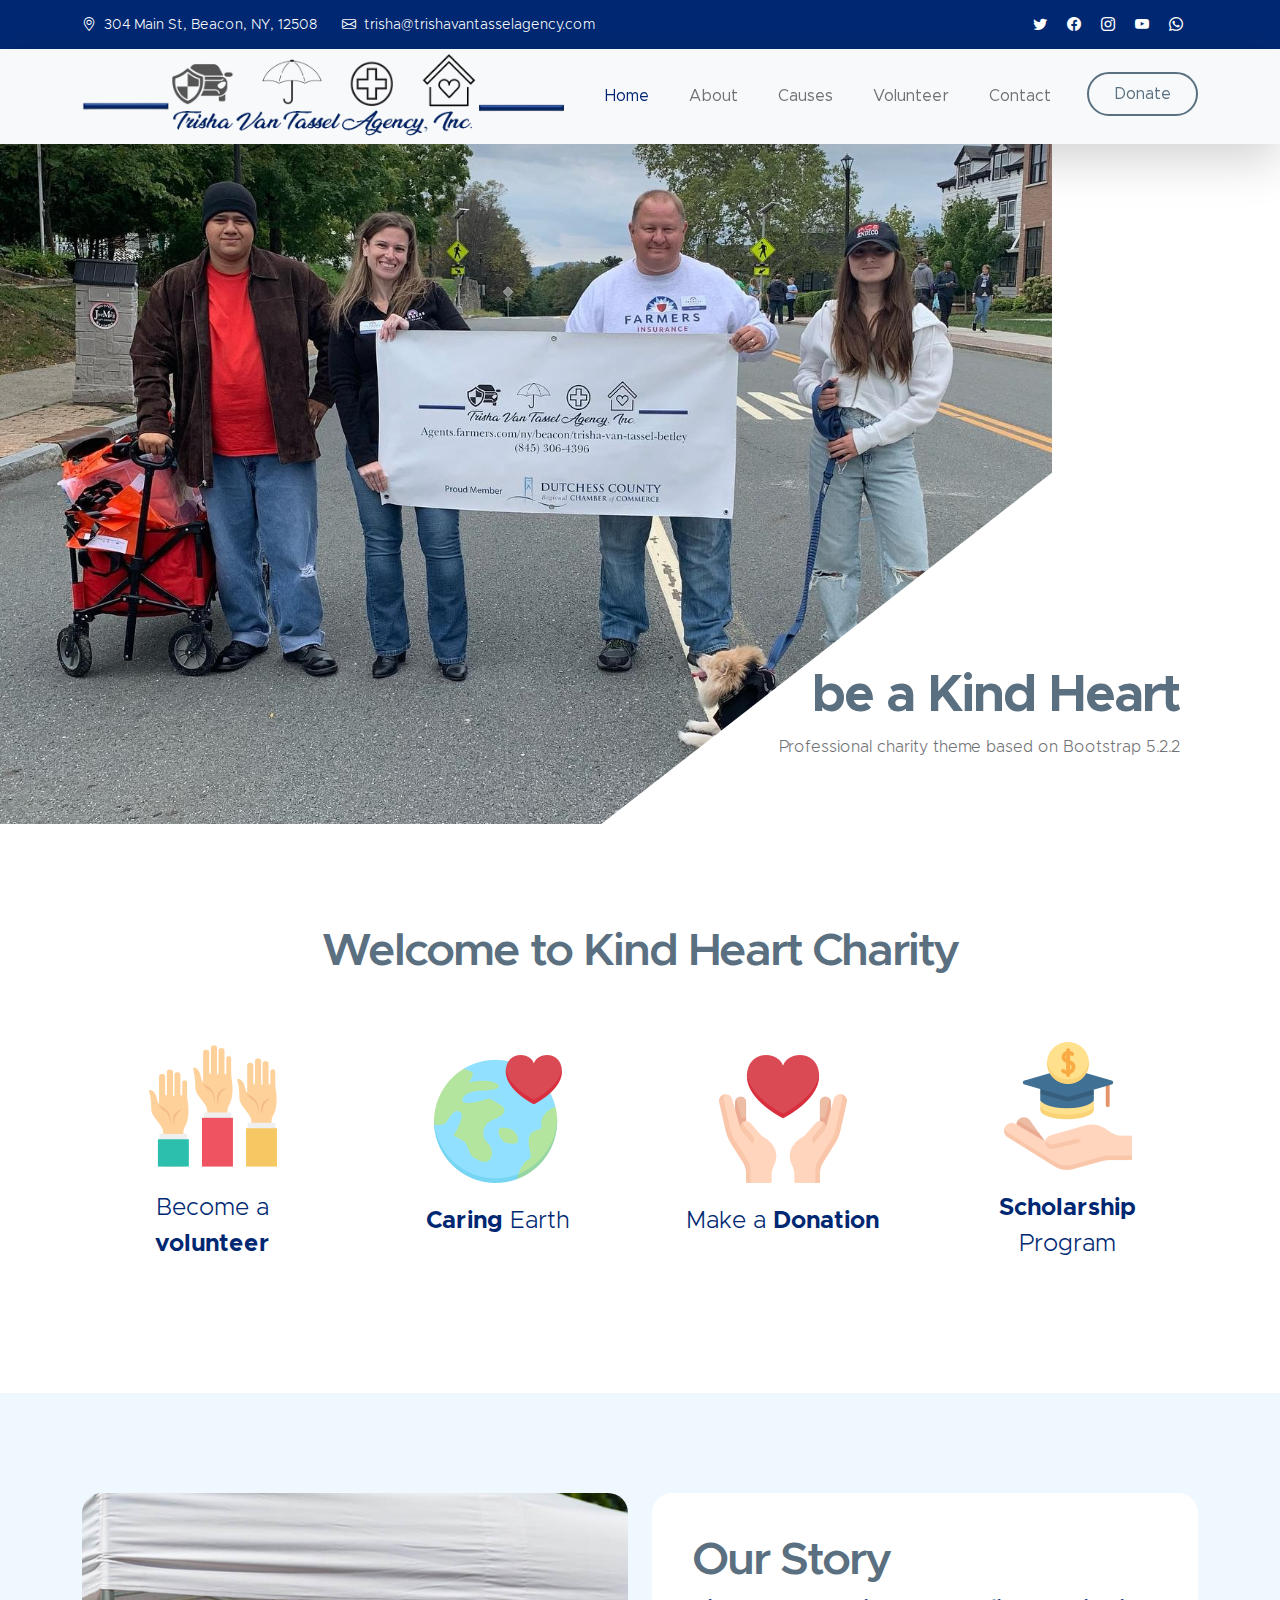
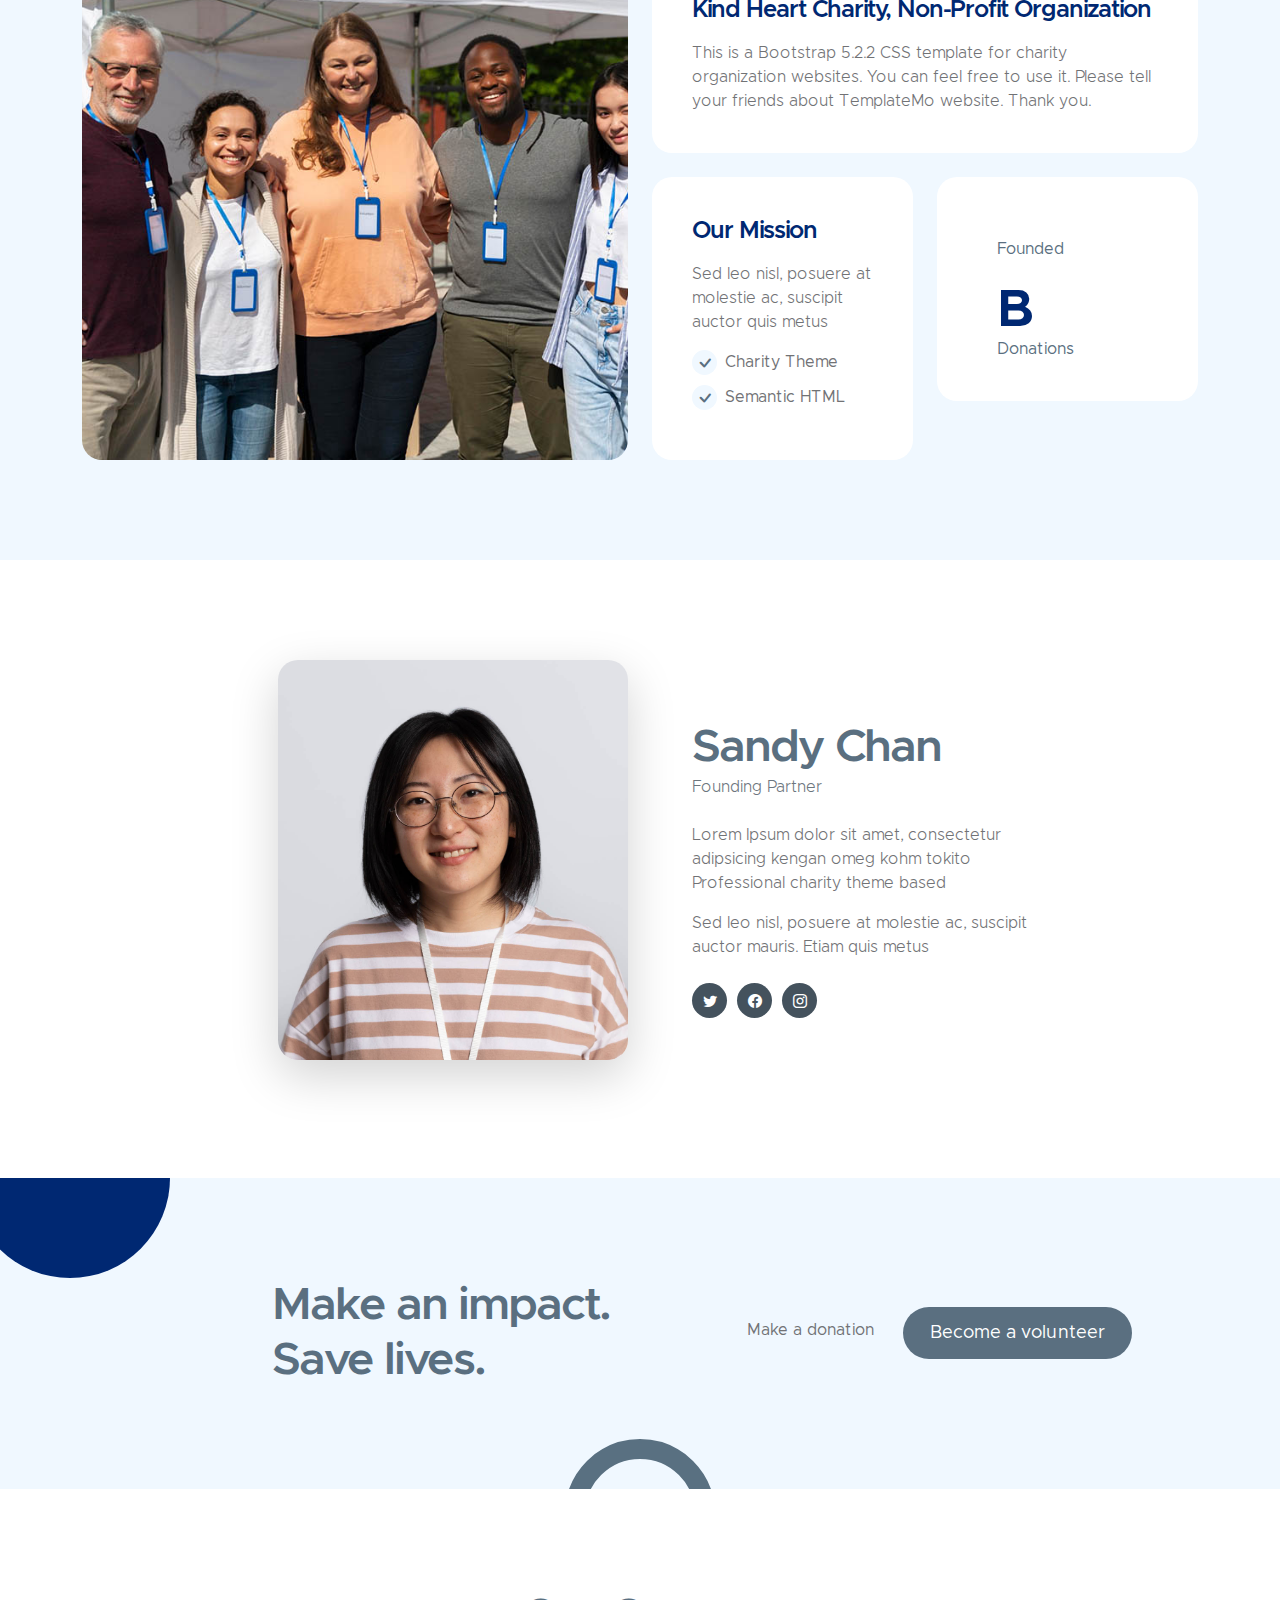
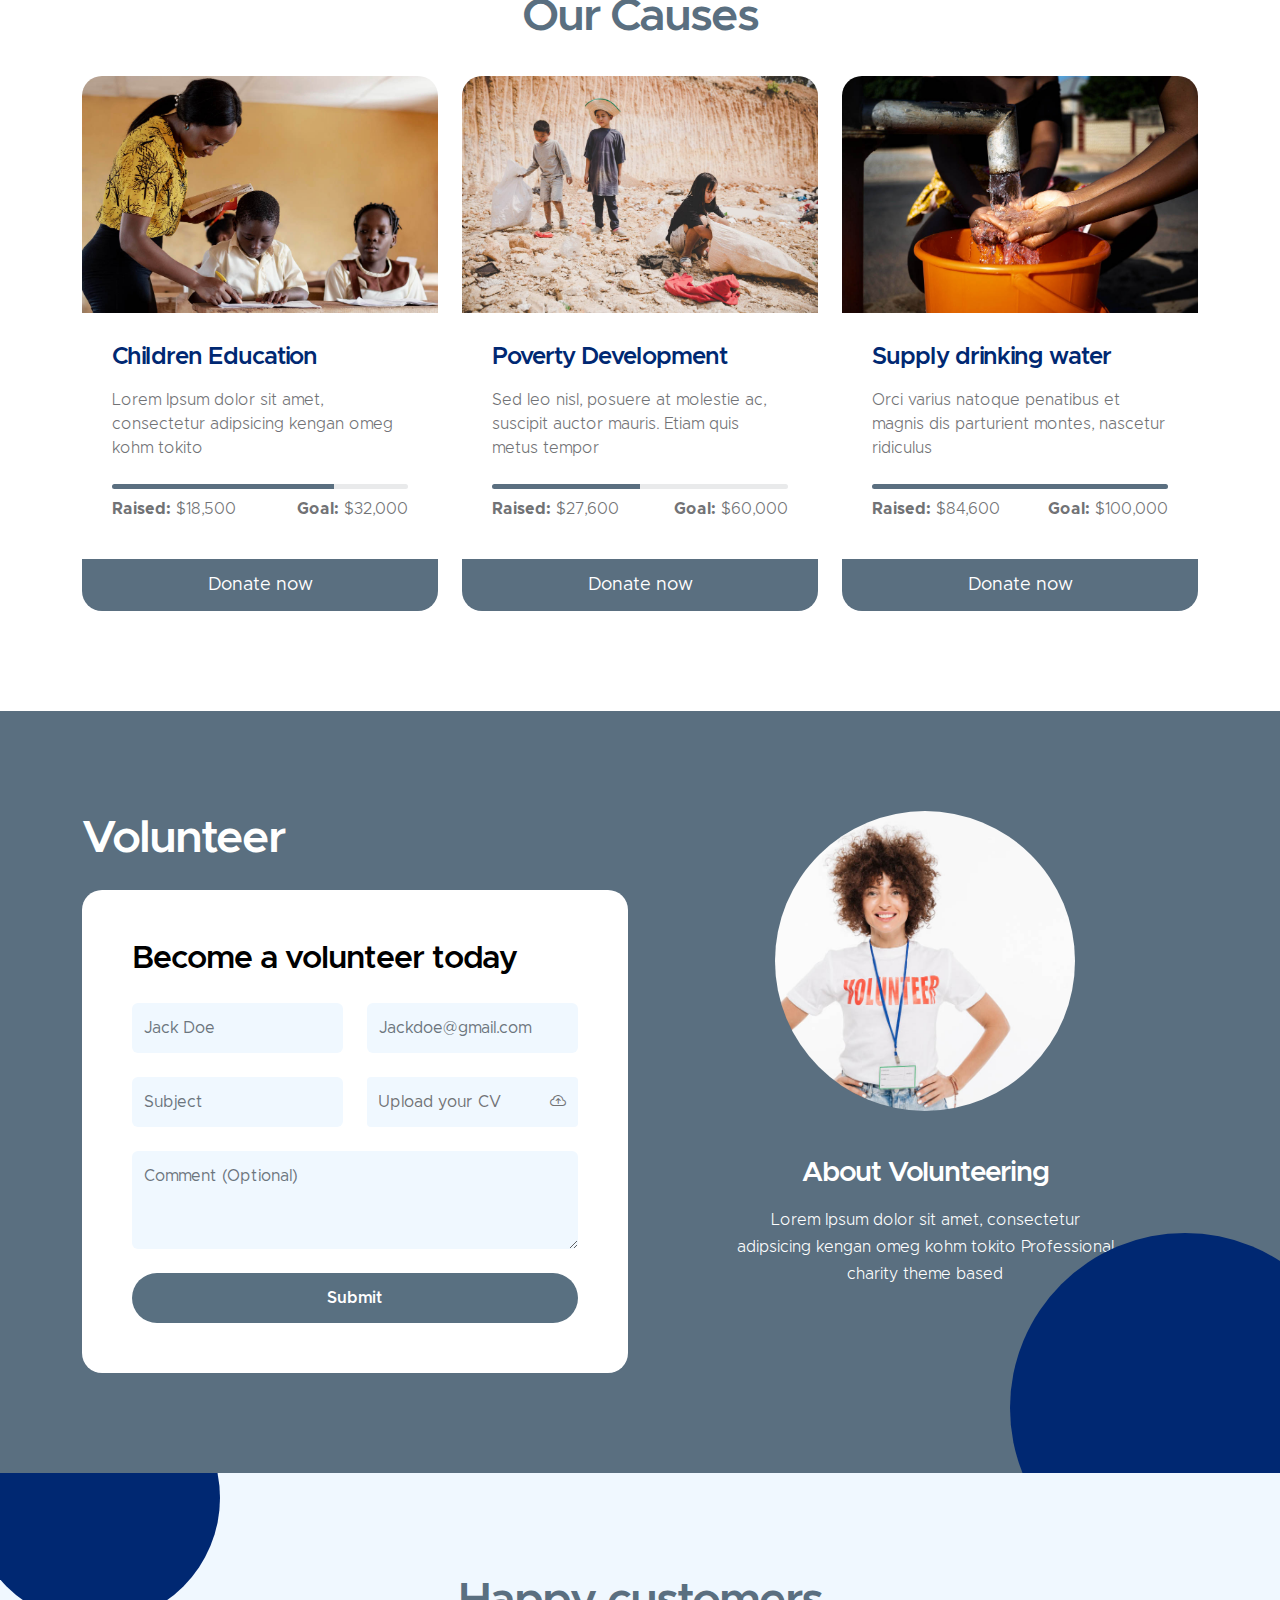
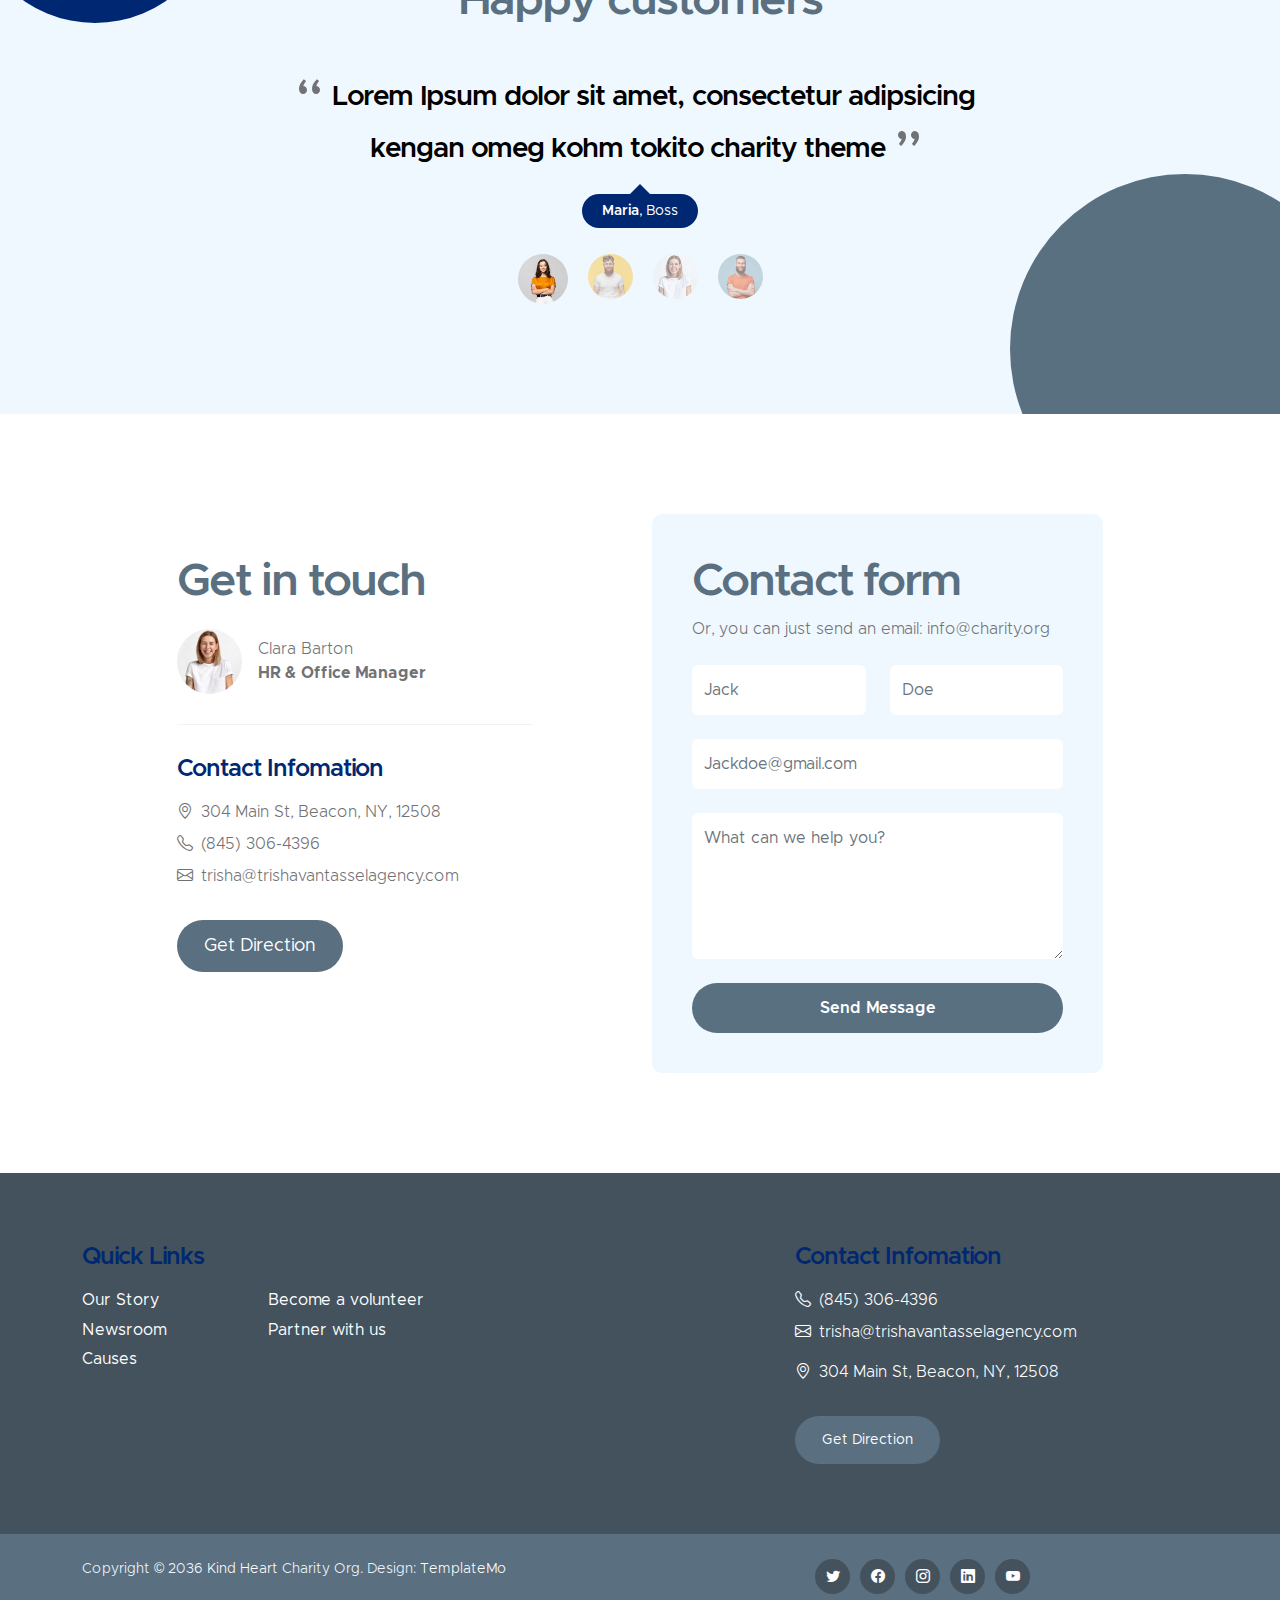
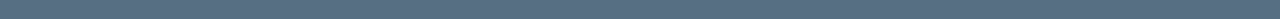
==== index.html @ 3db48cf5 "Color updates" ====
<!doctype html>
<html lang="en">
    <head>
        <meta charset="utf-8">
        <meta name="viewport" content="width=device-width, initial-scale=1">

        <meta name="description" content="">
        <meta name="author" content="">

        <title>Kind Heart Charity - Free Bootstrap 5.2.2 CSS Template</title>

        <!-- CSS FILES -->        
        <link href="css/bootstrap.min.css" rel="stylesheet">

        <link href="css/bootstrap-icons.css" rel="stylesheet">

        <link href="css/templatemo-kind-heart-charity.css" rel="stylesheet">
<!--

TemplateMo 581 Kind Heart Charity

https://templatemo.com/tm-581-kind-heart-charity

-->

    </head>
    
    <body id="section_1">

        <header class="site-header">
            <div class="container">
                <div class="row">
                    
                    <div class="col-lg-8 col-12 d-flex flex-wrap">
                        <p class="d-flex me-4 mb-0">
                            <i class="bi-geo-alt me-2"></i>
                            304 Main St, Beacon, NY, 12508
                        </p>

                        <p class="d-flex mb-0">
                            <i class="bi-envelope me-2"></i>

                            <a href="mailto:trisha@trishavantasselagency.com">
                                trisha@trishavantasselagency.com
                            </a>
                        </p>
                    </div>

                    <div class="col-lg-3 col-12 ms-auto d-lg-block d-none">
                        <ul class="social-icon">
                            <li class="social-icon-item">
                                <a href="#" class="social-icon-link bi-twitter"></a>
                            </li>

                            <li class="social-icon-item">
                                <a href="https://www.facebook.com/trishavantasselagency" target="_blank" class="social-icon-link bi-facebook"></a>
                            </li>

                            <li class="social-icon-item">
                                <a href="#" class="social-icon-link bi-instagram"></a>
                            </li>

                            <li class="social-icon-item">
                                <a href="#" class="social-icon-link bi-youtube"></a>
                            </li>

                            <li class="social-icon-item">
                                <a href="#" class="social-icon-link bi-whatsapp"></a>
                            </li>
                        </ul>
                    </div>

                </div>
            </div>
        </header>

        <nav class="navbar navbar-expand-lg bg-light shadow-lg">
            <div class="container">
                <a class="navbar-brand" href="index.html">
                    <img src="images/logo.png" class="logo img-fluid" alt="Kind Heart Charity">
                </a>

                <button class="navbar-toggler" type="button" data-bs-toggle="collapse" data-bs-target="#navbarNav" aria-controls="navbarNav" aria-expanded="false" aria-label="Toggle navigation">
                    <span class="navbar-toggler-icon"></span>
                </button>

                <div class="collapse navbar-collapse" id="navbarNav">
                    <ul class="navbar-nav ms-auto">
                        <li class="nav-item">
                            <a class="nav-link click-scroll" href="#top">Home</a>
                        </li>

                        <li class="nav-item">
                            <a class="nav-link click-scroll" href="#section_2">About</a>
                        </li>

                        <li class="nav-item">
                            <a class="nav-link click-scroll" href="#section_3">Causes</a>
                        </li>

                        <li class="nav-item">
                            <a class="nav-link click-scroll" href="#section_4">Volunteer</a>
                        </li>


                        <li class="nav-item">
                            <a class="nav-link click-scroll" href="#section_6">Contact</a>
                        </li>

                        <li class="nav-item ms-3">
                            <a class="nav-link custom-btn custom-border-btn btn" href="donate.html">Donate</a>
                        </li>
                    </ul>
                </div>
            </div>
        </nav>

        <main>

            <section class="hero-section hero-section-full-height">
                <div class="container-fluid">
                    <div class="row">

                        <div class="col-lg-12 col-12 p-0">
                            <div id="hero-slide" class="carousel carousel-fade slide" data-bs-ride="carousel">
                                <div class="carousel-inner">
                                    <div class="carousel-item active">
                                        <img src="images/slide/Banner.jpg" class="carousel-image img-fluid" alt="...">
                                        
                                        <div class="carousel-caption d-flex flex-column justify-content-end">
                                            <h1>be a Kind Heart</h1>
                                            
                                            <p>Professional charity theme based on Bootstrap 5.2.2</p>
                                        </div>
                                    </div>

                                    <div class="carousel-item">
                                        <img src="images/slide/Golf.jpg" class="carousel-image img-fluid" alt="...">
                                        
                                        <div class="carousel-caption d-flex flex-column justify-content-end">
                                            <h1>Non-profit</h1>
                                            
                                            <p>You can support us to grow more</p>
                                        </div>
                                    </div>

                                    <div class="carousel-item">
                                        <img src="images/slide/Table.jpg" class="carousel-image img-fluid" alt="...">
                                        
                                        <div class="carousel-caption d-flex flex-column justify-content-end">
                                            <h1>Humanity</h1>
                                            
                                            <p>Please tell your friends about our website</p>
                                        </div>
                                    </div>
                                </div>

                                <button class="carousel-control-prev" type="button" data-bs-target="#hero-slide" data-bs-slide="prev">
                                    <span class="carousel-control-prev-icon" aria-hidden="true"></span>
                                    <span class="visually-hidden">Previous</span>
                                </button>

                                <button class="carousel-control-next" type="button" data-bs-target="#hero-slide" data-bs-slide="next">
                                    <span class="carousel-control-next-icon" aria-hidden="true"></span>
                                    <span class="visually-hidden">Next</span>
                                </button>
                            </div>
                        </div>

                    </div>
                </div>
            </section>


            <section class="section-padding">
                <div class="container">
                    <div class="row">

                        <div class="col-lg-10 col-12 text-center mx-auto">
                            <h2 class="mb-5">Welcome to Kind Heart Charity</h2>
                        </div>

                        <div class="col-lg-3 col-md-6 col-12 mb-4 mb-lg-0">
                            <div class="featured-block d-flex justify-content-center align-items-center">
                                <a href="donate.html" class="d-block">
                                    <img src="images/icons/hands.png" class="featured-block-image img-fluid" alt="">

                                    <p class="featured-block-text">Become a <strong>volunteer</strong></p>
                                </a>
                            </div>
                        </div>

                        <div class="col-lg-3 col-md-6 col-12 mb-4 mb-lg-0 mb-md-4">
                            <div class="featured-block d-flex justify-content-center align-items-center">
                                <a href="donate.html" class="d-block">
                                    <img src="images/icons/heart.png" class="featured-block-image img-fluid" alt="">

                                    <p class="featured-block-text"><strong>Caring</strong> Earth</p>
                                </a>
                            </div>
                        </div>

                        <div class="col-lg-3 col-md-6 col-12 mb-4 mb-lg-0 mb-md-4">
                            <div class="featured-block d-flex justify-content-center align-items-center">
                                <a href="donate.html" class="d-block">
                                    <img src="images/icons/receive.png" class="featured-block-image img-fluid" alt="">

                                    <p class="featured-block-text">Make a <strong>Donation</strong></p>
                                </a>
                            </div>
                        </div>

                        <div class="col-lg-3 col-md-6 col-12 mb-4 mb-lg-0">
                            <div class="featured-block d-flex justify-content-center align-items-center">
                                <a href="donate.html" class="d-block">
                                    <img src="images/icons/scholarship.png" class="featured-block-image img-fluid" alt="">

                                    <p class="featured-block-text"><strong>Scholarship</strong> Program</p>
                                </a>
                            </div>
                        </div>

                    </div>
                </div>
            </section>

            <section class="section-padding section-bg" id="section_2">
                <div class="container">
                    <div class="row">

                        <div class="col-lg-6 col-12 mb-5 mb-lg-0">
                            <img src="images/group-people-volunteering-foodbank-poor-people.jpg" class="custom-text-box-image img-fluid" alt="">
                        </div>

                        <div class="col-lg-6 col-12">
                            <div class="custom-text-box">
                                <h2 class="mb-2">Our Story</h2>

                                <h5 class="mb-3">Kind Heart Charity, Non-Profit Organization</h5>

                                <p class="mb-0">This is a Bootstrap 5.2.2 CSS template for charity organization websites. You can feel free to use it. Please tell your friends about TemplateMo website. Thank you.</p>
                            </div>
                            
                            <div class="row">
                                <div class="col-lg-6 col-md-6 col-12">
                                    <div class="custom-text-box mb-lg-0">
                                        <h5 class="mb-3">Our Mission</h5>

                                        <p>Sed leo nisl, posuere at molestie ac, suscipit auctor quis metus</p>

                                        <ul class="custom-list mt-2">
                                            <li class="custom-list-item d-flex">
                                                <i class="bi-check custom-text-box-icon me-2"></i>
                                                Charity Theme
                                            </li>

                                            <li class="custom-list-item d-flex">
                                                <i class="bi-check custom-text-box-icon me-2"></i>
                                                Semantic HTML
                                            </li>
                                        </ul>
                                    </div>
                                </div>

                                <div class="col-lg-6 col-md-6 col-12">
                                    <div class="custom-text-box d-flex flex-wrap d-lg-block mb-lg-0">
                                        <div class="counter-thumb"> 
                                            <div class="d-flex">
                                                <span class="counter-number" data-from="1" data-to="2009" data-speed="1000"></span>
                                                <span class="counter-number-text"></span>
                                            </div>

                                            <span class="counter-text">Founded</span>
                                        </div> 

                                        <div class="counter-thumb mt-4"> 
                                            <div class="d-flex">
                                                <span class="counter-number" data-from="1" data-to="120" data-speed="1000"></span>
                                                <span class="counter-number-text">B</span>
                                            </div>

                                            <span class="counter-text">Donations</span>
                                        </div> 
                                    </div>
                                </div>
                            </div>
                        </div>

                    </div>
                </div>
            </section>


            <section class="about-section section-padding">
                <div class="container">
                    <div class="row">

                        <div class="col-lg-6 col-md-5 col-12">
                            <img src="images/portrait-volunteer-who-organized-donations-charity.jpg" class="about-image ms-lg-auto bg-light shadow-lg img-fluid" alt="">
                        </div>

                        <div class="col-lg-5 col-md-7 col-12">
                            <div class="custom-text-block">
                                <h2 class="mb-0">Sandy Chan</h2>

                                <p class="text-muted mb-lg-4 mb-md-4">Founding Partner</p>

                                <p>Lorem Ipsum dolor sit amet, consectetur adipsicing kengan omeg kohm tokito Professional charity theme based</p>

                                <p>Sed leo nisl, posuere at molestie ac, suscipit auctor mauris. Etiam quis metus</p>

                                <ul class="social-icon mt-4">
                                    <li class="social-icon-item">
                                        <a href="#" class="social-icon-link bi-twitter"></a>
                                    </li>

                                    <li class="social-icon-item">
                                        <a href="https://www.facebook.com/trishavantasselagency" target="_blank" class="social-icon-link bi-facebook"></a>
                                    </li>

                                    <li class="social-icon-item">
                                        <a href="#" class="social-icon-link bi-instagram"></a>
                                    </li>
                                </ul>
                            </div>
                        </div>

                    </div>
                </div>
            </section>

            <section class="cta-section section-padding section-bg">
                <div class="container">
                    <div class="row justify-content-center align-items-center">

                        <div class="col-lg-5 col-12 ms-auto">
                            <h2 class="mb-0">Make an impact. <br> Save lives.</h2>
                        </div>

                        <div class="col-lg-5 col-12">
                            <a href="#" class="me-4">Make a donation</a>

                            <a href="#section_4" class="custom-btn btn smoothscroll">Become a volunteer</a>
                        </div>

                    </div>
                </div>
            </section>


            <section class="section-padding" id="section_3">
                <div class="container">
                    <div class="row">

                        <div class="col-lg-12 col-12 text-center mb-4">
                            <h2>Our Causes</h2>
                        </div>

                        <div class="col-lg-4 col-md-6 col-12 mb-4 mb-lg-0">
                            <div class="custom-block-wrap">
                                <img src="images/causes/group-african-kids-paying-attention-class.jpg" class="custom-block-image img-fluid" alt="">

                                <div class="custom-block">
                                    <div class="custom-block-body">
                                        <h5 class="mb-3">Children Education</h5>

                                        <p>Lorem Ipsum dolor sit amet, consectetur adipsicing kengan omeg kohm tokito</p>

                                        <div class="progress mt-4">
                                            <div class="progress-bar w-75" role="progressbar" aria-valuenow="75" aria-valuemin="0" aria-valuemax="100"></div>
                                        </div>

                                        <div class="d-flex align-items-center my-2">
                                            <p class="mb-0">
                                                <strong>Raised:</strong>
                                                $18,500
                                            </p>

                                            <p class="ms-auto mb-0">
                                                <strong>Goal:</strong>
                                                $32,000
                                            </p>
                                        </div>
                                    </div>

                                    <a href="donate.html" class="custom-btn btn">Donate now</a>
                                </div>
                            </div>
                        </div>

                        <div class="col-lg-4 col-md-6 col-12 mb-4 mb-lg-0">
                            <div class="custom-block-wrap">
                                <img src="images/causes/poor-child-landfill-looks-forward-with-hope.jpg" class="custom-block-image img-fluid" alt="">

                                <div class="custom-block">
                                    <div class="custom-block-body">
                                        <h5 class="mb-3">Poverty Development</h5>

                                        <p>Sed leo nisl, posuere at molestie ac, suscipit auctor mauris. Etiam quis metus tempor</p>

                                        <div class="progress mt-4">
                                            <div class="progress-bar w-50" role="progressbar" aria-valuenow="50" aria-valuemin="0" aria-valuemax="100"></div>
                                        </div>

                                        <div class="d-flex align-items-center my-2">
                                            <p class="mb-0">
                                                <strong>Raised:</strong>
                                                $27,600
                                            </p>

                                            <p class="ms-auto mb-0">
                                                <strong>Goal:</strong>
                                                $60,000
                                            </p>
                                        </div>
                                    </div>

                                    <a href="donate.html" class="custom-btn btn">Donate now</a>
                                </div>
                            </div>
                        </div>

                        <div class="col-lg-4 col-md-6 col-12">
                            <div class="custom-block-wrap">
                                <img src="images/causes/african-woman-pouring-water-recipient-outdoors.jpg" class="custom-block-image img-fluid" alt="">

                                <div class="custom-block">
                                    <div class="custom-block-body">
                                        <h5 class="mb-3">Supply drinking water</h5>

                                        <p>Orci varius natoque penatibus et magnis dis parturient montes, nascetur ridiculus</p>

                                        <div class="progress mt-4">
                                            <div class="progress-bar w-100" role="progressbar" aria-valuenow="100" aria-valuemin="0" aria-valuemax="100"></div>
                                        </div>

                                        <div class="d-flex align-items-center my-2">
                                            <p class="mb-0">
                                                <strong>Raised:</strong>
                                                $84,600
                                            </p>

                                            <p class="ms-auto mb-0">
                                                <strong>Goal:</strong>
                                                $100,000
                                            </p>
                                        </div>
                                    </div>

                                    <a href="donate.html" class="custom-btn btn">Donate now</a>
                                </div>
                            </div>
                        </div>

                    </div>
                </div>
            </section>

            <section class="volunteer-section section-padding" id="section_4">
                <div class="container">
                    <div class="row">

                        <div class="col-lg-6 col-12">
                            <h2 class="text-white mb-4">Volunteer</h2>

                            <form class="custom-form volunteer-form mb-5 mb-lg-0" action="#" method="post" role="form">
                                <h3 class="mb-4">Become a volunteer today</h3>

                                <div class="row">
                                    <div class="col-lg-6 col-12">
                                        <input type="text" name="volunteer-name" id="volunteer-name" class="form-control" placeholder="Jack Doe" required>
                                    </div>

                                    <div class="col-lg-6 col-12">    
                                        <input type="email" name="volunteer-email" id="volunteer-email" pattern="[^ @]*@[^ @]*" class="form-control" placeholder="Jackdoe@gmail.com" required>
                                    </div>

                                    <div class="col-lg-6 col-12">
                                        <input type="text" name="volunteer-subject" id="volunteer-subject" class="form-control" placeholder="Subject" required>
                                    </div>

                                    <div class="col-lg-6 col-12">
                                        <div class="input-group input-group-file">
                                            <input type="file" class="form-control" id="inputGroupFile02">
                                            
                                            <label class="input-group-text" for="inputGroupFile02">Upload your CV</label>

                                            <i class="bi-cloud-arrow-up ms-auto"></i>
                                        </div>
                                    </div>
                                </div>

                                <textarea name="volunteer-message" rows="3" class="form-control" id="volunteer-message" placeholder="Comment (Optional)"></textarea>

                                <button type="submit" class="form-control">Submit</button>
                            </form>
                        </div>

                        <div class="col-lg-6 col-12">
                            <img src="images/smiling-casual-woman-dressed-volunteer-t-shirt-with-badge.jpg" class="volunteer-image img-fluid" alt="">

                            <div class="custom-block-body text-center">
                                <h4 class="text-white mt-lg-3 mb-lg-3">About Volunteering</h4>

                                <p class="text-white">Lorem Ipsum dolor sit amet, consectetur adipsicing kengan omeg kohm tokito Professional charity theme based</p>
                            </div>
                        </div>

                    </div>
                </div>
            </section>



            <section class="testimonial-section section-padding section-bg">
                <div class="container">
                    <div class="row">

                        <div class="col-lg-8 col-12 mx-auto">
                            <h2 class="mb-lg-3">Happy customers</h2>
                            
                                <div id="testimonial-carousel" class="carousel carousel-fade slide" data-bs-ride="carousel">

                                    <div class="carousel-inner">
                                        <div class="carousel-item active">
                                           <div class="carousel-caption">
                                                <h4 class="carousel-title">Lorem Ipsum dolor sit amet, consectetur adipsicing kengan omeg kohm tokito charity theme</h4>

                                                <small class="carousel-name"><span class="carousel-name-title">Maria</span>, Boss</small>
                                           </div>
                                        </div>

                                        <div class="carousel-item">
                                            <div class="carousel-caption">
                                                <h4 class="carousel-title">Sed leo nisl, posuere at molestie ac, suscipit auctor mauris quis metus tempor orci</h4>

                                                <small class="carousel-name"><span class="carousel-name-title">Thomas</span>, Partner</small>
                                            </div>
                                        </div>

                                        <div class="carousel-item">
                                            <div class="carousel-caption">
                                                <h4 class="carousel-title">Lorem Ipsum dolor sit amet, consectetur adipsicing kengan omeg kohm tokito charity theme</h4>

                                                <small class="carousel-name"><span class="carousel-name-title">Jane</span>, Advisor</small>
                                            </div>
                                        </div>

                                        <div class="carousel-item">
                                            <div class="carousel-caption">
                                                <h4 class="carousel-title">Sed leo nisl, posuere at molestie ac, suscipit auctor mauris quis metus tempor orci</h4>

                                                <small class="carousel-name"><span class="carousel-name-title">Bob</span>, Entreprenuer</small>
                                           </div>
                                        </div>

                                          <ol class="carousel-indicators">
                                               <li data-bs-target="#testimonial-carousel" data-bs-slide-to="0" class="active">
                                                    <img src="images/avatar/portrait-beautiful-young-woman-standing-grey-wall.jpg" class="img-fluid rounded-circle avatar-image" alt="avatar">
                                               </li>

                                               <li data-bs-target="#testimonial-carousel" data-bs-slide-to="1" class="">
                                                    <img src="images/avatar/portrait-young-redhead-bearded-male.jpg" class="img-fluid rounded-circle avatar-image" alt="avatar">
                                               </li>

                                               <li data-bs-target="#testimonial-carousel" data-bs-slide-to="2" class="">
                                                    <img src="images/avatar/pretty-blonde-woman-wearing-white-t-shirt.jpg" class="img-fluid rounded-circle avatar-image" alt="avatar">
                                               </li>

                                               <li data-bs-target="#testimonial-carousel" data-bs-slide-to="3" class="">
                                                    <img src="images/avatar/studio-portrait-emotional-happy-funny.jpg" class="img-fluid rounded-circle avatar-image" alt="avatar">
                                               </li>
                                          </ol>

                                 </div>
                            </div>
                        </div>

                    </div>
                </div>
            </section>


            <section class="contact-section section-padding" id="section_6">
                <div class="container">
                    <div class="row">

                        <div class="col-lg-4 col-12 ms-auto mb-5 mb-lg-0">
                            <div class="contact-info-wrap">
                                <h2>Get in touch</h2>

                                <div class="contact-image-wrap d-flex flex-wrap">
                                    <img src="images/avatar/pretty-blonde-woman-wearing-white-t-shirt.jpg" class="img-fluid avatar-image" alt="">

                                    <div class="d-flex flex-column justify-content-center ms-3">
                                        <p class="mb-0">Clara Barton</p>
                                        <p class="mb-0"><strong>HR & Office Manager</strong></p>
                                    </div>
                                </div>

                                <div class="contact-info">
                                    <h5 class="mb-3">Contact Infomation</h5>

                                    <p class="d-flex mb-2">
                                        <i class="bi-geo-alt me-2"></i>
                                        304 Main St, Beacon, NY, 12508
                                    </p>

                                    <p class="d-flex mb-2">
                                        <i class="bi-telephone me-2"></i>

                                        <a href="tel: (845) 306-4396">
                                            (845) 306-4396
                                        </a>
                                    </p>

                                    <p class="d-flex">
                                        <i class="bi-envelope me-2"></i>

                                        <a href="mailto:info@yourgmail.com">
                                            trisha@trishavantasselagency.com
                                        </a>
                                    </p>

                                    <a href="#" class="custom-btn btn mt-3">Get Direction</a>
                                </div>
                            </div>
                        </div>

                        <div class="col-lg-5 col-12 mx-auto">
                            <form class="custom-form contact-form" action="#" method="post" role="form">
                                <h2>Contact form</h2>

                                <p class="mb-4">Or, you can just send an email:
                                    <a href="#">info@charity.org</a>
                                </p>
                                <div class="row">
                                    <div class="col-lg-6 col-md-6 col-12">
                                        <input type="text" name="first-name" id="first-name" class="form-control" placeholder="Jack" required>
                                    </div>

                                    <div class="col-lg-6 col-md-6 col-12">
                                        <input type="text" name="last-name" id="last-name" class="form-control" placeholder="Doe" required>
                                    </div>
                                </div>

                                <input type="email" name="email" id="email" pattern="[^ @]*@[^ @]*" class="form-control" placeholder="Jackdoe@gmail.com" required>

                                <textarea name="message" rows="5" class="form-control" id="message" placeholder="What can we help you?"></textarea>

                                <button type="submit" class="form-control">Send Message</button>
                            </form>
                        </div>

                    </div>
                </div>
            </section>
        </main>

        <footer class="site-footer">
            <div class="container">
                <div class="row">
                    <div class="col-lg-4 col-md-6 col-12 mb-4">
                        <h5 class="site-footer-title mb-3">Quick Links</h5>

                        <ul class="footer-menu">
                            <li class="footer-menu-item"><a href="#" class="footer-menu-link">Our Story</a></li>

                            <li class="footer-menu-item"><a href="#" class="footer-menu-link">Newsroom</a></li>

                            <li class="footer-menu-item"><a href="#" class="footer-menu-link">Causes</a></li>

                            <li class="footer-menu-item"><a href="#" class="footer-menu-link">Become a volunteer</a></li>

                            <li class="footer-menu-item"><a href="#" class="footer-menu-link">Partner with us</a></li>
                        </ul>
                    </div>


                    <div class="col-lg-3 col-12 mb-4">
                        
                    </div>



                    <div class="col-lg-4 col-md-6 col-12 mx-auto">
                        <h5 class="site-footer-title mb-3">Contact Infomation</h5>

                        <p class="text-white d-flex mb-2">
                            <i class="bi-telephone me-2"></i>

                            <a href="tel: (845) 306-4396" class="site-footer-link">
                                (845) 306-4396
                            </a>
                        </p>

                        <p class="text-white d-flex">
                            <i class="bi-envelope me-2"></i>

                            <a href="mailto:info@yourgmail.com" class="site-footer-link">
                                trisha@trishavantasselagency.com
                            </a>
                        </p>

                        <p class="text-white d-flex mt-3">
                            <i class="bi-geo-alt me-2"></i>
                            304 Main St, Beacon, NY, 12508
                        </p>

                        <a href="#" class="custom-btn btn mt-3">Get Direction</a>
                    </div>
                </div>
            </div>

            <div class="site-footer-bottom">
                <div class="container">
                    <div class="row">

                        <div class="col-lg-6 col-md-7 col-12">
                            <p class="copyright-text mb-0">Copyright © 2036 <a href="#">Kind Heart</a> Charity Org.
                        	Design: <a href="https://templatemo.com" target="_blank">TemplateMo</a></p>
                        </div>
                        
                        <div class="col-lg-6 col-md-5 col-12 d-flex justify-content-center align-items-center mx-auto">
                            <ul class="social-icon">
                                <li class="social-icon-item">
                                    <a href="#" class="social-icon-link bi-twitter"></a>
                                </li>

                                <li class="social-icon-item">
                                    <a href="https://www.facebook.com/trishavantasselagency" target="_blank"  class="social-icon-link bi-facebook"></a>
                                </li>

                                <li class="social-icon-item">
                                    <a href="#" class="social-icon-link bi-instagram"></a>
                                </li>

                                <li class="social-icon-item">
                                    <a href="#" class="social-icon-link bi-linkedin"></a>
                                </li>

                                <li class="social-icon-item">
                                    <a href="https://youtube.com/templatemo" class="social-icon-link bi-youtube"></a>
                                </li>
                            </ul>
                        </div>
                        
                    </div>
                </div>
            </div>
        </footer>

        <!-- JAVASCRIPT FILES -->
        <script src="js/jquery.min.js"></script>
        <script src="js/bootstrap.min.js"></script>
        <script src="js/jquery.sticky.js"></script>
        <script src="js/click-scroll.js"></script>
        <script src="js/counter.js"></script>
        <script src="js/custom.js"></script>

    </body>
</html>
---- css/templatemo-kind-heart-charity.css ----
/*

TemplateMo 581 Kind Heart Charity

https://templatemo.com/tm-581-kind-heart-charity

*/



@font-face {
    font-family: 'Metropolis';
    src: url('../fonts/Metropolis/Metropolis-Regular.woff2') format('woff2'),
        url('../fonts/Metropolis/Metropolis-Regular.woff') format('woff');
    font-weight: normal;
    font-style: normal;
    font-display: swap;
}

@font-face {
    font-family: 'Metropolis';
    src: url('../fonts/Metropolis/Metropolis-Light.woff2') format('woff2'),
        url('../fonts/Metropolis/Metropolis-Light.woff') format('woff');
    font-weight: 300;
    font-style: normal;
    font-display: swap;
}

@font-face {
    font-family: 'Metropolis';
    src: url('../fonts/Metropolis/Metropolis-SemiBold.woff2') format('woff2'),
        url('../fonts/Metropolis/Metropolis-SemiBold.woff') format('woff');
    font-weight: 600;
    font-style: normal;
    font-display: swap;
}

@font-face {
    font-family: 'Metropolis';
    src: url('../fonts/Metropolis/Metropolis-Bold.woff2') format('woff2'),
        url('../fonts/Metropolis/Metropolis-Bold.woff') format('woff');
    font-weight: bold;
    font-style: normal;
    font-display: swap;
}

/*---------------------------------------
  CUSTOM PROPERTIES ( VARIABLES )             
-----------------------------------------*/
:root {
  --white-color:                  #ffffff;
  --primary-color:                #002872;
  --secondary-color:              #5a6f80;
  --section-bg-color:             #f0f8ff;
  --site-footer-bg-color:         #44525d;
  --custom-btn-bg-color:          #597081;
  --custom-btn-bg-hover-color:    #5bc1ac;
  --dark-color:                   #000000;
  --p-color:                      #717275;
  --border-color:                 #e9eaeb;

  --body-font-family:             'Metropolis', sans-serif;

  --h1-font-size:                 52px;
  --h2-font-size:                 46px;
  --h3-font-size:                 32px;
  --h4-font-size:                 28px;
  --h5-font-size:                 24px;
  --h6-font-size:                 22px;
  --p-font-size:                  16px;
  --btn-font-size:                18px;
  --copyright-font-size:          14px;

  --border-radius-large:          100px;
  --border-radius-medium:         20px;
  --border-radius-small:          10px;

  --font-weight-light:            300;
  --font-weight-normal:           400;
  --font-weight-semibold:         600;
  --font-weight-bold:             700;
}

body {
  background-color: var(--white-color);
  font-family: var(--body-font-family); 
}


/*---------------------------------------
  TYPOGRAPHY               
-----------------------------------------*/

h2,
h3,
h4,
h5,
h6 {
  color: var(--dark-color);
}

h1,
h2,
h3,
h4,
h5,
h6 {
  font-weight: var(--font-weight-semibold);
  letter-spacing: -1px;
}

h1 {
  font-size: var(--h1-font-size);
  font-weight: var(--font-weight-bold);
  letter-spacing: -2px;
}

h2 {
  color: var(--secondary-color);
  font-size: var(--h2-font-size);
  letter-spacing: -2px;
}

h3 {
  font-size: var(--h3-font-size);
}

h4 {
  font-size: var(--h4-font-size);
}

h5 {
  color: var(--primary-color);
  font-size: var(--h5-font-size);
}

h6 {
  font-size: var(--h6-font-size);
}

p {
  color: var(--p-color);
  font-size: var(--p-font-size);
  font-weight: var(--font-weight-light);
}

ul li {
  color: var(--p-color);
  font-size: var(--p-font-size);
  font-weight: var(--font-weight-normal);
}

a, 
button {
  touch-action: manipulation;
  transition: all 0.3s;
}

a {
  color: var(--p-color);
  text-decoration: none;
}

a:hover {
  color: var(--primary-color);
}

b,
strong {
  font-weight: var(--font-weight-bold);
}


/*---------------------------------------
  SECTION               
-----------------------------------------*/
.section-padding {
  padding-top: 100px;
  padding-bottom: 100px;
}

.section-bg {
  background-color: var(--section-bg-color);
}

.section-overlay {
  background: rgba(0, 0, 0, 0.35);
  position: absolute;
  top: 0;
  left: 0;
  pointer-events: none;
  width: 100%;
  height: 100%;
}

.section-overlay + .container {
  position: relative;
}


/*---------------------------------------
  CUSTOM BLOCK               
-----------------------------------------*/
.custom-block-wrap {
  background: var(--white-color);
  border-radius: var(--border-radius-medium);
  position: relative;
  overflow: hidden;
  transition: all 0.5s;
}

.custom-block-wrap:hover {
  box-shadow: 0 1rem 3rem rgba(0,0,0,.175);
}

.custom-block-body {
  padding: 30px;
}

.custom-block-image {
  display: block;
  width: 100%;
  height: 100%;
  object-fit: cover;
}

.custom-block .custom-btn {
  border-radius: 0;
  display: block;
}


/*---------------------------------------
  PROGRESS BAR               
-----------------------------------------*/
.progress {
  background: var(--border-color);
  height: 5px;
}

.progress-bar {
  background: var(--secondary-color);
}


/*---------------------------------------
  CUSTOM ICON COLOR               
-----------------------------------------*/
.custom-icon {
  color: var(--secondary-color);
}


/*---------------------------------------
  CUSTOM LIST               
-----------------------------------------*/
.custom-list {
  margin-bottom: 0;
  padding-left: 0;
}

.custom-list-item {
  list-style: none;
  margin-top: 10px;
  margin-bottom: 10px;
}


/*---------------------------------------
  CUSTOM TEXT BOX               
-----------------------------------------*/
.custom-text-box {
  background: var(--white-color);
  border-radius: var(--border-radius-medium);
  margin-bottom: 24px;
  padding: 40px;
}

.custom-text-box-image {
  border-radius: var(--border-radius-medium);
  width: 100%;
  height: 100%;
  object-fit: cover;
}

.custom-text-box-icon {
  background: var(--section-bg-color);
  border-radius: var(--border-radius-large);
  color: var(--secondary-color);
  font-size: var(--h6-font-size);
  text-align: center;
  display: inline-block;
  vertical-align: middle;
  width: 25px;
  height: 25px;
  line-height: 30px;
}


/*---------------------------------------
  AVATAR IMAGE - TESTIMONIAL, AUTHOR               
-----------------------------------------*/
.avatar-image {
  border-radius: var(--border-radius-large);
  width: 65px;
  height: 65px;
  object-fit: cover;
}


/*---------------------------------------
  CUSTOM BUTTON               
-----------------------------------------*/
.custom-btn {
  background: var(--secondary-color);
  border: 2px solid transparent;
  border-radius: var(--border-radius-large);
  color: var(--white-color);
  font-size: var(--btn-font-size);
  font-weight: var(--font-weight-normal);
  line-height: normal;
  padding: 15px 25px;
}

.navbar-expand-lg .navbar-nav .nav-link.custom-btn {
  color: var(--custom-btn-bg-color);
  margin-top: 8px;
  padding: 12px 25px;
}

.custom-btn:hover {
  background: var(--primary-color);
  color: var(--white-color);
}

.custom-border-btn {
  background: transparent;
  border: 2px solid var(--custom-btn-bg-color);
  color: var(--primary-color);
}

.navbar-expand-lg .navbar-nav .nav-link.custom-btn:hover,
.custom-border-btn:hover {
  background: var(--custom-btn-bg-hover-color);
  border-color: transparent;
  color: var(--white-color);
}


/*---------------------------------------
  NAVIGATION              
-----------------------------------------*/
.navbar {
  background: var(--white-color);
  z-index: 9;
  padding-top: 0;
  padding-bottom: 0;
}

.navbar-brand {
  color: var(--primary-color);
  font-size: var(--h6-font-size);
  font-weight: var(--font-weight-bold);
}

.navbar-brand span {
  display: inline-block;
  vertical-align: middle;
}

.navbar-brand small {
  color: var(--secondary-color);
  display: block;
  font-size: 10px;
  line-height: normal;
  text-transform: uppercase;
}

.logo {
  width: 100%;
  height: auto;
}

.navbar-expand-lg .navbar-nav .nav-link {
  margin-right: 0;
  margin-left: 0;
  padding: 20px;
}

.navbar-nav .nav-link {
  display: inline-block;
  color: var(--p-color);
  font-size: var(--p-font-size);
  font-weight: var(--font-weight-medium);
  position: relative;
  padding-top: 15px;
  padding-bottom: 15px;
}

.navbar-nav .nav-link.active, 
.navbar-nav .nav-link:hover {
  background: transparent;
  color: var(--primary-color);
}

.dropdown-menu {
  background: var(--white-color);
  box-shadow: 0 1rem 3rem rgba(0,0,0,.175);
  border: 0;
  max-width: 50px;
  padding: 0;
  margin-top: 20px;
}

.dropdown-item {
  display: inline-block;
  color: var(--p-bg-color);
  font-size: var(--menu-font-size);
  font-weight: var(--font-weight-medium);
  position: relative;
  padding-top: 10px;
  padding-bottom: 10px;
}

.dropdown-menu li:last-child .dropdown-item {
  padding-top: 0;
}

.dropdown-item.active, 
.dropdown-item:active,
.dropdown-item:focus, 
.dropdown-item:hover {
  background: transparent;
  color: var(--primary-color);
}

.dropdown-toggle::after {
  content: "\f282";
  display: inline-block;
  font-family: bootstrap-icons !important;
  font-size: var(--copyright-font-size);
  font-style: normal;
  font-weight: normal !important;
  font-variant: normal;
  text-transform: none;
  line-height: 1;
  vertical-align: -.125em;
  -webkit-font-smoothing: antialiased;
  -moz-osx-font-smoothing: grayscale;
  position: relative;
  left: 2px;
  border: 0;
}

@media screen and (min-width: 992px) {
  .dropdown:hover .dropdown-menu {
    display: block;
    margin-top: 0;
  }
}

.navbar-toggler {
  border: 0;
  padding: 0;
  cursor: pointer;
  margin: 0;
  width: 30px;
  height: 35px;
  outline: none;
}

.navbar-toggler:focus {
  outline: none;
  box-shadow: none;
}

.navbar-toggler[aria-expanded="true"] .navbar-toggler-icon {
  background: transparent;
}

.navbar-toggler[aria-expanded="true"] .navbar-toggler-icon:before,
.navbar-toggler[aria-expanded="true"] .navbar-toggler-icon:after {
  transition: top 300ms 50ms ease, -webkit-transform 300ms 350ms ease;
  transition: top 300ms 50ms ease, transform 300ms 350ms ease;
  transition: top 300ms 50ms ease, transform 300ms 350ms ease, -webkit-transform 300ms 350ms ease;
  top: 0;
}

.navbar-toggler[aria-expanded="true"] .navbar-toggler-icon:before {
  transform: rotate(45deg);
}

.navbar-toggler[aria-expanded="true"] .navbar-toggler-icon:after {
  transform: rotate(-45deg);
}

.navbar-toggler .navbar-toggler-icon {
  background: var(--dark-color);
  transition: background 10ms 300ms ease;
  display: block;
  width: 30px;
  height: 2px;
  position: relative;
}

.navbar-toggler .navbar-toggler-icon:before,
.navbar-toggler .navbar-toggler-icon:after {
  transition: top 300ms 350ms ease, -webkit-transform 300ms 50ms ease;
  transition: top 300ms 350ms ease, transform 300ms 50ms ease;
  transition: top 300ms 350ms ease, transform 300ms 50ms ease, -webkit-transform 300ms 50ms ease;
  position: absolute;
  right: 0;
  left: 0;
  background: var(--dark-color);
  width: 30px;
  height: 2px;
  content: '';
}

.navbar-toggler .navbar-toggler-icon::before {
  top: -8px;
}

.navbar-toggler .navbar-toggler-icon::after {
  top: 8px;
}


/*---------------------------------------
  SITE HEADER              
-----------------------------------------*/
.site-header {
  background: var(--primary-color);
  padding-top: 15px;
  padding-bottom: 10px;
}

.site-header p,
.site-header p a,
.site-header .social-icon-link {
  color: var(--white-color);
  font-size: var(--copyright-font-size);
}

.site-header .social-icon {
  text-align: right;
}

.site-header .social-icon-link {
  background: transparent;
  width: inherit;
  height: inherit;
  line-height: inherit;
  margin-right: 15px;
}


/*---------------------------------------
  HERO & HERO SLIDE         
-----------------------------------------*/
.hero-section-full-height {
  height: 680px;
  min-height: 680px;
  position: relative;
}

.carousel:hover .carousel-control-next-icon, 
.carousel:hover .carousel-control-prev-icon {
  opacity: 1;
}

#hero-slide .carousel-item {
  height: 680px;
  min-height: 680px;
}

#hero-slide .carousel-caption {
  background: var(--white-color);
  clip-path: polygon(100% 100%, 100% 150px, 0 100%);
  color: var(--secondary-color);
  top: 1px;
  bottom: -1px;
  right: 0;
  left: auto;
  text-align: right;
  min-width: 680px;
  min-height: 680px;
  padding: 100px 100px 50px 100px;
}

.carousel-image {
  display: block;
  width: 100%;
  min-height: 680px;
}

#hero-slide .carousel-indicators-wrap {
  position: absolute;
  bottom: 0;
  right: 0;
  left: 0;
}

#hero-slide .carousel-indicators {
  margin-right: 0;
  margin-left: 22px;
  justify-content: inherit;
}

.carousel-control-next, 
.carousel-control-prev {
  opacity: 1;
}

.carousel-control-next-icon, 
.carousel-control-prev-icon {
  background-color: var(--secondary-color);
  border-radius: var(--border-radius-large);
  background-size: 60% 60%;
  width: 80px;
  height: 80px;
  opacity: 0;
  transition: all 0.5s;
}

.carousel-control-next-icon:hover, 
.carousel-control-prev-icon:hover {
  background-color: var(--primary-color);
}


/*---------------------------------------
  FEATURE BLOCK              
-----------------------------------------*/
.featured-block {
  text-align: center;
  transition: all 0.5s ease;
  min-height: 256px;
  padding: 15px;
}

.featured-block:hover {
  background: var(--white-color);
  border-radius: var(--border-radius-medium);
  box-shadow: 0 1rem 3rem rgba(0,0,0,.175);
}

.featured-block:hover .featured-block-image {
  transform: scale(0.75);
}

.featured-block-image {
  display: block;
  margin: auto;
  transition: all 0.5s;
}

.featured-block:hover .featured-block-text {
  margin-top: 0;
}

.featured-block-text {
  color: var(--primary-color);
  font-size: var(--h5-font-size);
  margin-top: 20px;
  transition: all 0.5s;
}


/*---------------------------------------
  ABOUT              
-----------------------------------------*/
.about-section {
  background-repeat: no-repeat;
  background-position: center;
  background-size: cover;
}

.about-image {
  border-radius: var(--border-radius-medium);
  display: block;
  width: 350px;
  height: 400px;
  object-fit: cover;
}

.custom-text-block {
  padding: 60px 40px;
}


/*---------------------------------------
  COUNTER NUMBERS              
-----------------------------------------*/
.counter-thumb {
  margin: 20px;
  margin-bottom: 0;
}

.counter-number,
.counter-text {
  color: var(--secondary-color);
  display: block;
}

.counter-number,
.counter-number-text {
  color: var(--primary-color);
  font-size: var(--h1-font-size);
  font-weight: var(--font-weight-bold);
  line-height: normal;
}


/*---------------------------------------
  VOLUNTEER              
-----------------------------------------*/
.volunteer-section {
  background: var(--secondary-color);
  position: relative;
  overflow: hidden;
}

.volunteer-section::after {
  content: "";
  background: var(--primary-color);
  border-radius: 50%;
  position: absolute;
  bottom: -110px;
  right: -80px;
  width: 350px;
  height: 350px;
}

.volunteer-form {
  background: var(--white-color);
  border-radius: var(--border-radius-medium);
  padding: 50px;
}

.volunteer-image {
  border-radius: 100%;
  display: block;
  margin: auto;
  width: 300px;
  height: 300px;
  object-fit: cover;
}

.volunteer-section .custom-block-body {
  max-width: 440px;
  margin: 0 auto;
}

.volunteer-section .custom-block-body p {
  line-height: 1.7;
}


/*---------------------------------------
  DONATE              
-----------------------------------------*/
.donate-section {
  background-image: url('../images/different-people-doing-volunteer-work.jpg');
  background-repeat: no-repeat;
  background-position: center;
  background-size: cover;
  position: relative;
  padding-top: 150px;
  padding-bottom: 150px;
}

.donate-form {
  background: var(--white-color);
  border-radius: var(--border-radius-medium);
  position: relative;
  overflow: hidden;
  padding: 50px;
}


/*---------------------------------------
  NEWS         
-----------------------------------------*/
.news-detail-header-section {
  background-image: url('../images/news/close-up-volunteer-oganizing-stuff-donation.jpg');
  background-repeat: no-repeat;
  background-position: center;
  background-size: cover;
  position: relative;
  padding-top: 150px;
  padding-bottom: 150px;
}

.news-block-top {
  border-radius: var(--border-radius-medium);
  position: relative;
  overflow: hidden;
}

.news-block-two-col-image-wrap {
  border-radius: var(--border-radius-small);
  position: relative;
  overflow: hidden;
  width: 150px;
  margin-right: 20px;
}

.news-category-block {
  background: var(--secondary-color);
  position: absolute;
  bottom: 0;
  right: 0;
  left: 0;
  padding: 10px 20px;
}

.news-category-block .category-block-link {
  color: var(--white-color);
  margin-right: 10px;
}

.news-block-info {
  padding-top: 10px;
  padding-bottom: 10px;
}

.news-block-title-link {
  color: var(--dark-color);
}

.news-detail-image {
  display: block;
  border-radius: var(--border-radius-medium);
}

blockquote {
  background: var(--section-bg-color);
  border-radius: var(--border-radius-small);
  font-size: var(--h5-font-size);
  font-weight: var(--font-weight-semibold);
  color: var(--site-footer-bg-color);
  margin-top: 30px;
  margin-bottom: 30px;
  padding: 90px 50px 50px 50px;
  text-align: center;
}

blockquote::before {
  content: "“";
  color: var(--custom-btn-bg-color);
  font-size: 100px;
  line-height: 1rem;
  display: block;
}

.author-comment-link {
  font-size: var(--copyright-font-size);
  font-weight: var(--font-weight-semibold);
}

.search-form {
  margin-top: 20px;
}

.category-block,
.subscribe-form {
  margin-top: 40px;
  margin-bottom: 40px;
}

.category-block-link {
  font-size: var(--copyright-font-size);
  margin-top: 5px;
  margin-bottom: 5px;
}

.category-block-link:hover {
  color: var(--primary-color);
}

.badge {
  background: var(--secondary-color);
  border-radius: var(--border-radius-medium);
  font-weight: var(--font-weight-normal);
  line-height: normal;
  padding-bottom: 2px;
}

.tags-block-link {
  border: 1px solid var(--border-color);
  border-radius: var(--border-radius-medium);
  display: inline-block;
  font-size: var(--copyright-font-size);
  line-height: normal;
  margin-right: 10px;
  margin-top: 5px;
  margin-bottom: 5px;
  padding: 8px 15px;
}

.tags-block-link:hover {
  border-color: var(--dark-color);
  color: var(--dark-color);
}

.cta-section {
  position: relative;
  overflow: hidden;
}

.cta-section::before {
  content: "";
  background-color: var(--primary-color);
  border-radius: 50%;
  position: absolute;
  top: -100px;
  left: -30px;
  margin: auto;
  width: 200px;
  height: 200px;
}

.cta-section::after {
  content: "";
  border: 20px solid var(--custom-btn-bg-color);
  border-radius: 50%;
  position: absolute;
  bottom: -100px;
  right: 0;
  left: 0;
  margin: auto;
  width: 150px;
  height: 150px;
}


/*---------------------------------------
  TESTIMONIAL CAROUSEL              
-----------------------------------------*/
.testimonial-section {
  position: relative;
  overflow: hidden;
  text-align: center;
}

.testimonial-section::before {
  content: "";
  background-color: var(--primary-color);
  border-radius: 50%;
  position: absolute;
  top: -100px;
  left: -30px;
  margin: auto;
  width: 250px;
  height: 250px;
}

.testimonial-section::after {
  content: "";
  background: var(--custom-btn-bg-color);
  border-radius: 50%;
  position: absolute;
  bottom: -110px;
  right: -80px;
  width: 350px;
  height: 350px;
}

#testimonial-carousel .carousel-caption {
  position: relative;
  right: 0;
  bottom: 0;
  left: 0;
}

#testimonial-carousel .carousel-title {
  background: var(--section-bg-color);
  line-height: normal;
  margin-bottom: 30px;
}

#testimonial-carousel .carousel-title::before {
  content: open-quote;
  color: var(--p-color);
  font-size: var(--h1-font-size);
  position: relative;
  top: 10px;
  right: 10px;
}

#testimonial-carousel .carousel-title::after {
  content: close-quote;
  color: var(--p-color);
  font-size: var(--h1-font-size);
  position: relative;
  top: 10px;
  left: 10px;
}

#testimonial-carousel .carousel-title {
  quotes: "“" "”" "‘" "’";
}

#testimonial-carousel .carousel-name {
  background: var(--primary-color);
  border-radius: var(--border-radius-medium);
  position: relative;
  overflow: hidden;
  padding: 10px 20px;
}

#testimonial-carousel .carousel-name::before {
  content: "";
  position: absolute;
  top: -10px;
  right: 0;
  left: 0;
  width: 0;
  height: 0;
  margin: auto;
  border-left: 10px solid transparent;
  border-right: 10px solid transparent;
  border-bottom: 10px solid var(--primary-color);
}

.carousel-name-title {
  font-weight: var(--font-weight-semibold);
}

#testimonial-carousel .carousel-indicators {
  position: relative;
  top: 150px;
  bottom: auto;
  margin-top: 50px;
  margin-bottom: 150px;
}

#testimonial-carousel .carousel-indicators li {
  text-indent: inherit;
  background: transparent;
  margin: 0 10px; 
}

#testimonial-carousel .carousel-indicators li,
#testimonial-carousel .carousel-indicators li::before {
  width: 45px;
  height: 45px; 
}

#testimonial-carousel .carousel-indicators .avatar-image {
  width: 45px;
  height: 45px; 
}

#testimonial-carousel .carousel-indicators .active,
#testimonial-carousel .carousel-indicators .active .avatar-image {
  background: transparent;
  width: 50px; 
  height: 50px;
}


/*---------------------------------------
  CONTACT               
-----------------------------------------*/
.contact-section {
  background: var(--white-color);
}

.contact-form {
  background: var(--section-bg-color);
  border-radius: var(--border-radius-small);
  padding: 40px;
}

.contact-info-wrap {
  padding-top: 40px;
}

.contact-image-wrap {
  border-bottom: 1px solid rgba(0, 0, 0, 0.05);
  margin-top: 20px;
  margin-bottom: 30px;
  padding-bottom: 30px;
  width: 100%;
}


/*---------------------------------------
  CUSTOM FORM               
-----------------------------------------*/
.custom-form .form-control,
.input-group-file {
  background-color: var(--section-bg-color);
  box-shadow: none;
  border: 0;
  color: var(--p-color);
  margin-bottom: 24px;
  padding-top: 13px;
  padding-bottom: 13px;
  outline: none;
}

.custom-form .form-control:hover,
.custom-form .form-control:focus {
  border-color: var(--secondary-color);
}

.custom-form label {
  margin-bottom: 10px;
}

.custom-form .form-check-group {
  margin-bottom: 20px;
}

.donate-form .form-check-group-donation-frequency {
  padding-right: 0;
}

.form-check-group-donation-frequency + .form-check-group-donation-frequency {
  padding-right: 12px;
  padding-left: 0;
}

.form-check-group-donation-frequency .form-check-label {
  font-weight: var(--font-weight-semibold);
}

#DonationFrequencyOne {
  border-top-right-radius: 0;
  border-bottom-right-radius: 0;
}

#DonationFrequencyMonthly {
  border-top-left-radius: 0;
  border-bottom-left-radius: 0;
}

.custom-form .form-check-radio {
  position: relative;
  height: 100%;
  padding-left: 0;
}

.custom-form .input-group-text {
  background: var(--secondary-color);
  border: 0;
  color: var(--white-color);
}

.custom-form .form-check-radio .form-check-label {
  position: absolute;
  top: 50%;
  left: 50%;
  transform: translate(-50%, -50%);
  text-align: center;
}

.form-check-radio .form-check-input[type=radio] {
  background-color: var(--section-bg-color);
  border-radius: .25rem;
  border: 0;
  box-shadow: none;
  outline: none;
  width: 100%;
  margin-top: 0;
  margin-left: 0;
  padding: 25px 50px;
  transition: all 0.5s;
}

.form-check-radio .form-check-input:checked[type=radio] {
  background-image: none;
}

.form-check-radio .form-check-input:checked[type=radio] + .form-check-label,
.form-check-radio .form-check-input:hover + .form-check-label,
.form-check-radio .form-check-input:checked + .form-check-label {
  color: var(--white-color);
}

.form-check-radio .form-check-input:hover,
.form-check-radio .form-check-input:checked {
  background-color: var(--secondary-color);
  border-color: var(--white-color);
}

.input-group-file {
  border-radius: .25rem;
  padding: 13px .75rem;
}

.input-group-file input[type=file] {
  width: 0.1px;
  height: 0.1px;
  opacity: 0;
  overflow: hidden;
  position: absolute;
  z-index: -1;
  padding: 0;
}

.input-group-file .input-group-text {
  background: transparent;
  color: inherit;
  margin-bottom: 0;
  padding: 0;
}

.custom-form button[type="submit"] {
  background: var(--custom-btn-bg-color);
  border: none;
  border-radius: var(--border-radius-large);
  color: var(--white-color);
  font-size: var(--p-font-size);
  font-weight: var(--font-weight-semibold);
  transition: all 0.3s;
  margin-bottom: 0;
}

.custom-form button[type="submit"]:hover,
.custom-form button[type="submit"]:focus {
  background: var(--custom-btn-bg-hover-color);
  border-color: transparent;
}


/*---------------------------------------
  CONTACT SEARCH & DONATE & SUBCRIBE FORM              
-----------------------------------------*/
.contact-form .form-control {
  background: var(--white-color);
}

.search-form {
  position: relative;
}

.search-form .form-control {
  padding-right: 50px;
}

.search-form button[type="submit"] {
  background: transparent;
  position: absolute;
  top: 0;
  right: 0;
  color: var(--p-color);
  width: 50px;
  padding: 12px;
}

.search-form button[type="submit"]:hover {
  background: transparent;
  color: var(--dark-color);
}

.subscribe-form {
  background: var(--section-bg-color);
  border-radius: var(--border-radius-small);
  padding: 30px;
}

.subscribe-form .form-control {
  background: var(--white-color);
}

.donate-form .form-control {
  margin-bottom: 0;
}


/*---------------------------------------
  SITE FOOTER              
-----------------------------------------*/
.site-footer {
  background-color: var(--site-footer-bg-color);
  padding-top: 70px;
}

.site-footer-bottom {
  background-color: var(--secondary-color);
  position: relative;
  z-index: 2;
  margin-top: 70px;
  padding-top: 25px;
  padding-bottom: 25px;
}

.site-footer-bottom a {
	color: var(--white-color);
}

.site-footer-bottom a:hover {
	color: #FF6;
}

.site-footer-link {
  color: var(--white-color);
}

.copyright-text {
  color: var(--section-bg-color);
  font-size: var(--copyright-font-size);
  margin-right: 30px;
}

.site-footer .custom-btn {
  font-size: var(--copyright-font-size);
}

.site-footer .custom-btn:hover {
  background: var(--primary-color);
}


/*---------------------------------------
  FOOTER MENU               
-----------------------------------------*/
.footer-menu {
  column-count: 2;
  margin: 0;
  padding: 0;
}

.footer-menu-item {
  list-style: none;
  display: block;
}

.footer-menu-link {
  font-size: var(--p-font-size);
  color: var(--white-color);
  display: inline-block;
  vertical-align: middle;
  margin-right: 10px;
  margin-bottom: 5px;
}


/*---------------------------------------
  SOCIAL ICON               
-----------------------------------------*/
.social-icon {
  margin: 0;
  padding: 0;
}

.social-icon-item {
  list-style: none;
  display: inline-block;
  vertical-align: top;
}

.social-icon-link {
  background: var(--site-footer-bg-color);
  border-radius: var(--border-radius-large);
  color: var(--white-color);
  font-size: var(--copyright-font-size);
  display: block;
  margin-right: 5px;
  text-align: center;
  width: 35px;
  height: 35px;
  line-height: 38px;
}

.social-icon-link:hover {
  background: var(--primary-color);
  color: var(--white-color);
}


/*---------------------------------------
  RESPONSIVE STYLES               
-----------------------------------------*/
@media screen and (min-width: 1600px) {
  .featured-block {
    min-height: inherit;
  }

  .volunteer-section::after {
    width: 450px;
    height: 450px;
  }
  
  .volunteer-image {
    width: 350px;
    height: 350px;
  }
}

@media screen and (max-width: 1170px) {
  #hero-slide .carousel-image {
    height: 100%;
    object-fit: cover;
  }
}

@media screen and (max-width: 991px) {
  h1 {
    font-size: 42px;
  }

  h2 {
    font-size: 36px;
  }

  h3 {
    font-size: 32px;
  }

  h4 {
    font-size: 28px;
  }

  h5 {
    font-size: 20px;
  }

  h6 {
    font-size: 18px;
  }

  .section-padding {
    padding-top: 50px;
    padding-bottom: 50px;
  }

  .hero-form {
    padding-bottom: 40px;
  }

  .donate-form {
    padding: 35px;
  }

  .navbar {
    padding-top: 6px;
    padding-bottom: 6px;
  }

  .navbar-expand-lg .navbar-nav {
    padding-bottom: 30px;
  }

  .navbar-expand-lg .navbar-nav .nav-link {
    padding: 8px 20px;
  }

  .site-header .social-icon {
    text-align: left;
    margin-top: 5px;
  }

  .hero-section-full-height {
    height: inherit;
  }

  .carousel:hover .carousel-control-next-icon, 
  .carousel:hover .carousel-control-prev-icon {
    opacity: 1;
  }

  #hero-slide .carousel-item {
    height: inherit;
  }

  .carousel-control-prev {
    left: 12px;
  }

  .carousel-control-next {
    right: 12px;
  }

  .carousel-control-next-icon, 
  .carousel-control-prev-icon {
    opacity: 1;
    width: 60px;
    height: 60px;
  }

  .news-detail-header-section {
    padding-top: 100px;
    padding-bottom: 100px;
  }

  .cta-section::before {
    width: 150px;
    height: 150px;
  }

  .cta-section::after {
    bottom: -60px;
    width: 100px;
    height: 100px;
  }

  .cta-section .row {
    padding-top: 50px;
    padding-bottom: 50px;
  }

  .volunteer-section::after {
    width: 300px;
    height: 300px;
  }

  .testimonial-section::before {
    width: 150px;
    height: 150px;
  }

  .testimonial-section::after {
    width: 200px;
    height: 200px;
  }

  #testimonial-carousel .carousel-caption {
    padding-top: 0;
  }

  blockquote {
    padding: 70px 30px 30px 30px;
  }

  .about-image {
    width: inherit;
    height: 450px;
  }

  .volunteer-image {
    width: 250px;
    height: 250px;
    margin: 0;
  }

  .custom-text-block {
    padding: 20px 0 0 0;
  }

  .custom-text-box,
  .volunteer-form {
    padding: 30px;
  }

  .counter-number, 
  .counter-number-text {
    font-size: var(--h2-font-size);
  }

  .contact-info-wrap {
    padding-top: 0;
  }

  .site-footer {
    padding-top: 50px;
  }

  .copyright-text-wrap {
    justify-content: center;
  }

  .site-footer-bottom {
    text-align: center;
    margin-top: 50px;
  }

  .site-footer-bottom .footer-menu {
    margin-top: 10px;
    margin-bottom: 10px;
  }
}

@media screen and (max-width: 580px) {
  .hero-section-full-height,
  #hero-slide .carousel-item,
  .carousel-image {
    min-height: 520px;
  }

  #hero-slide .carousel-caption {
    clip-path: polygon(100% 100%, 100% 100px, 0 100%);
    padding-right: 50px;
    min-width: inherit;
    min-height: inherit;
  }
}

@media screen and (max-width: 480px) {
  h1 {
    font-size: 40px;
  }

  h2 {
    font-size: 28px;
  }

  h3 {
    font-size: 26px;
  }

  h4 {
    font-size: 22px;
  }

  h5 {
    font-size: 20px;
  }

  #hero-slide .carousel-caption {
    min-width: inherit;
    padding-bottom: 30px;
  }

  .carousel-control-next-icon, 
  .carousel-control-prev-icon {
    width: 45px;
    height: 45px;
  }

  .volunteer-image {
    width: 150px;
    height: 150px;
  }

  .volunteer-section::after {
    width: 200px;
    height: 200px;
  }

  .testimonial-section::before {
    top: -50px;
    width: 100px;
    height: 100px;
  }

  .testimonial-section::after {
    bottom: -150px;
    width: 200px;
    height: 200px;
  }

  .social-share .tags-block {
    margin-bottom: 10px;
  }

  .donate-form {
    padding: 25px;
  }
}
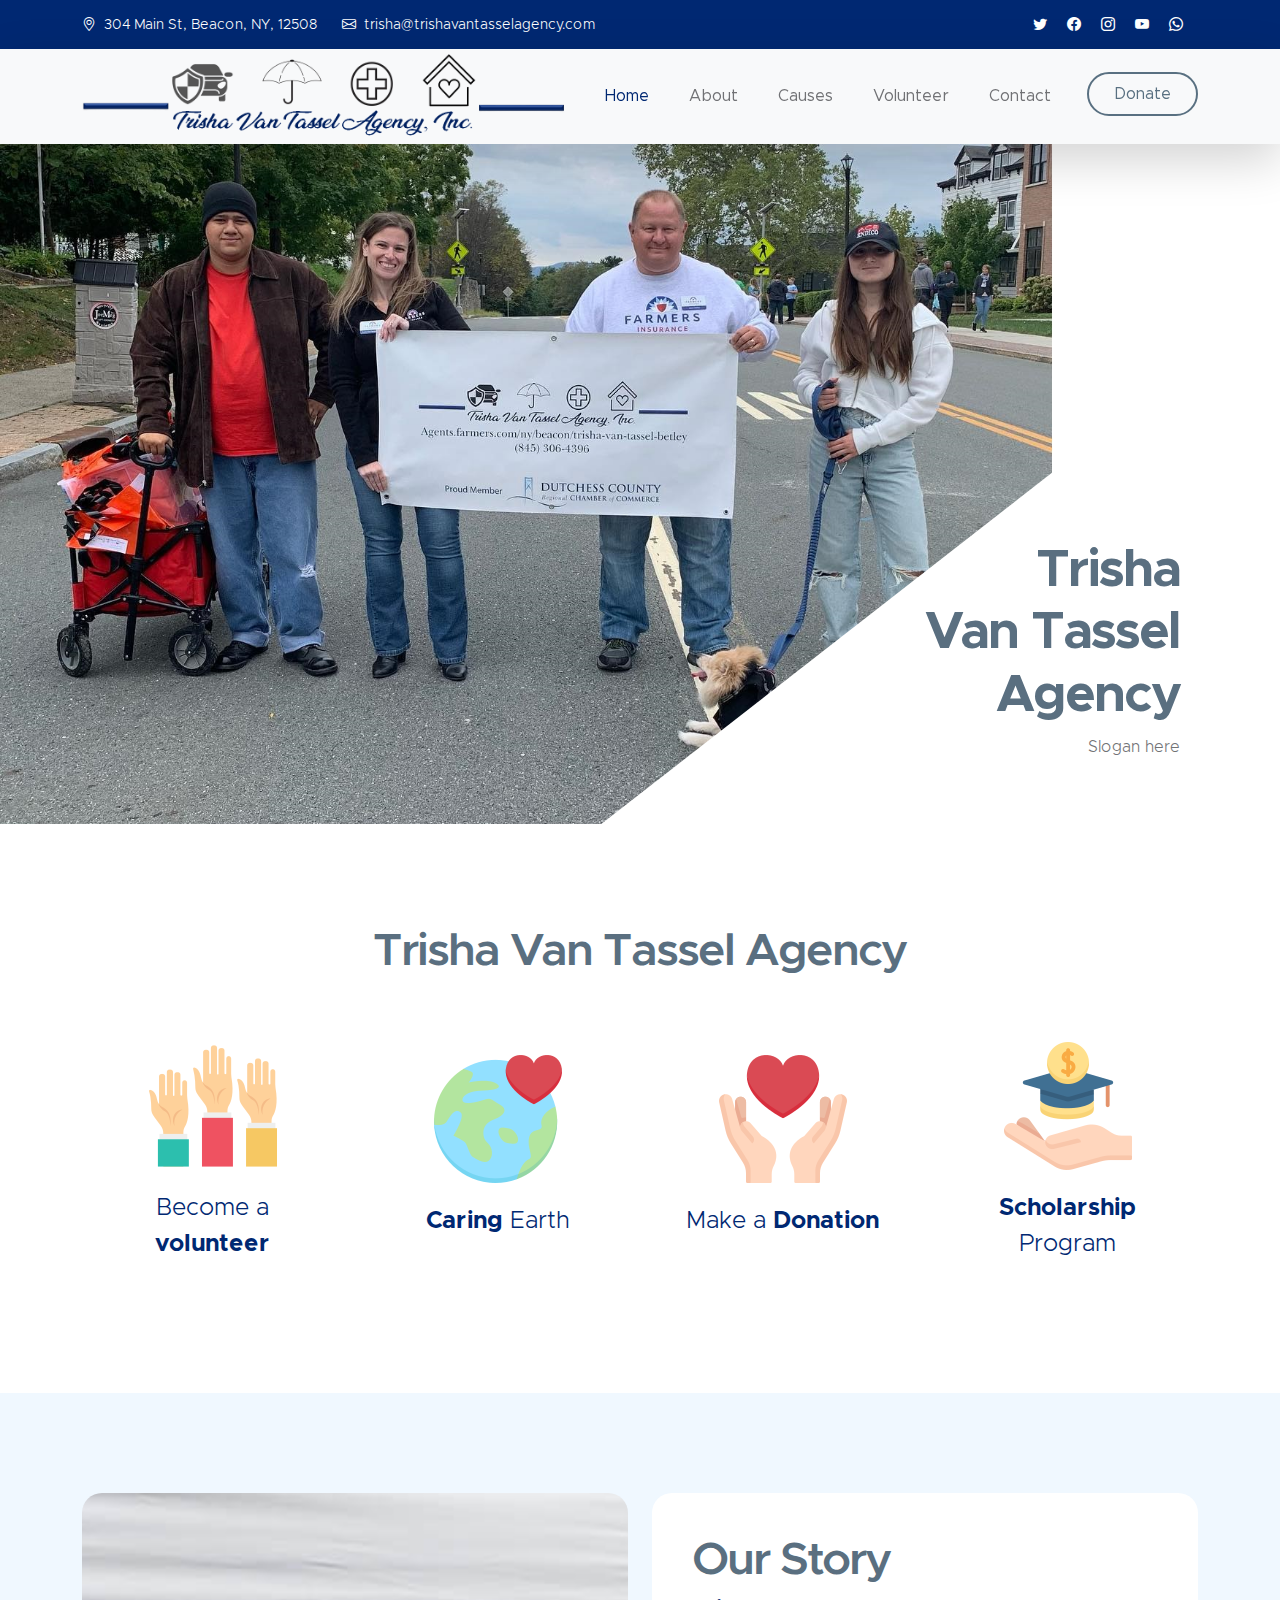
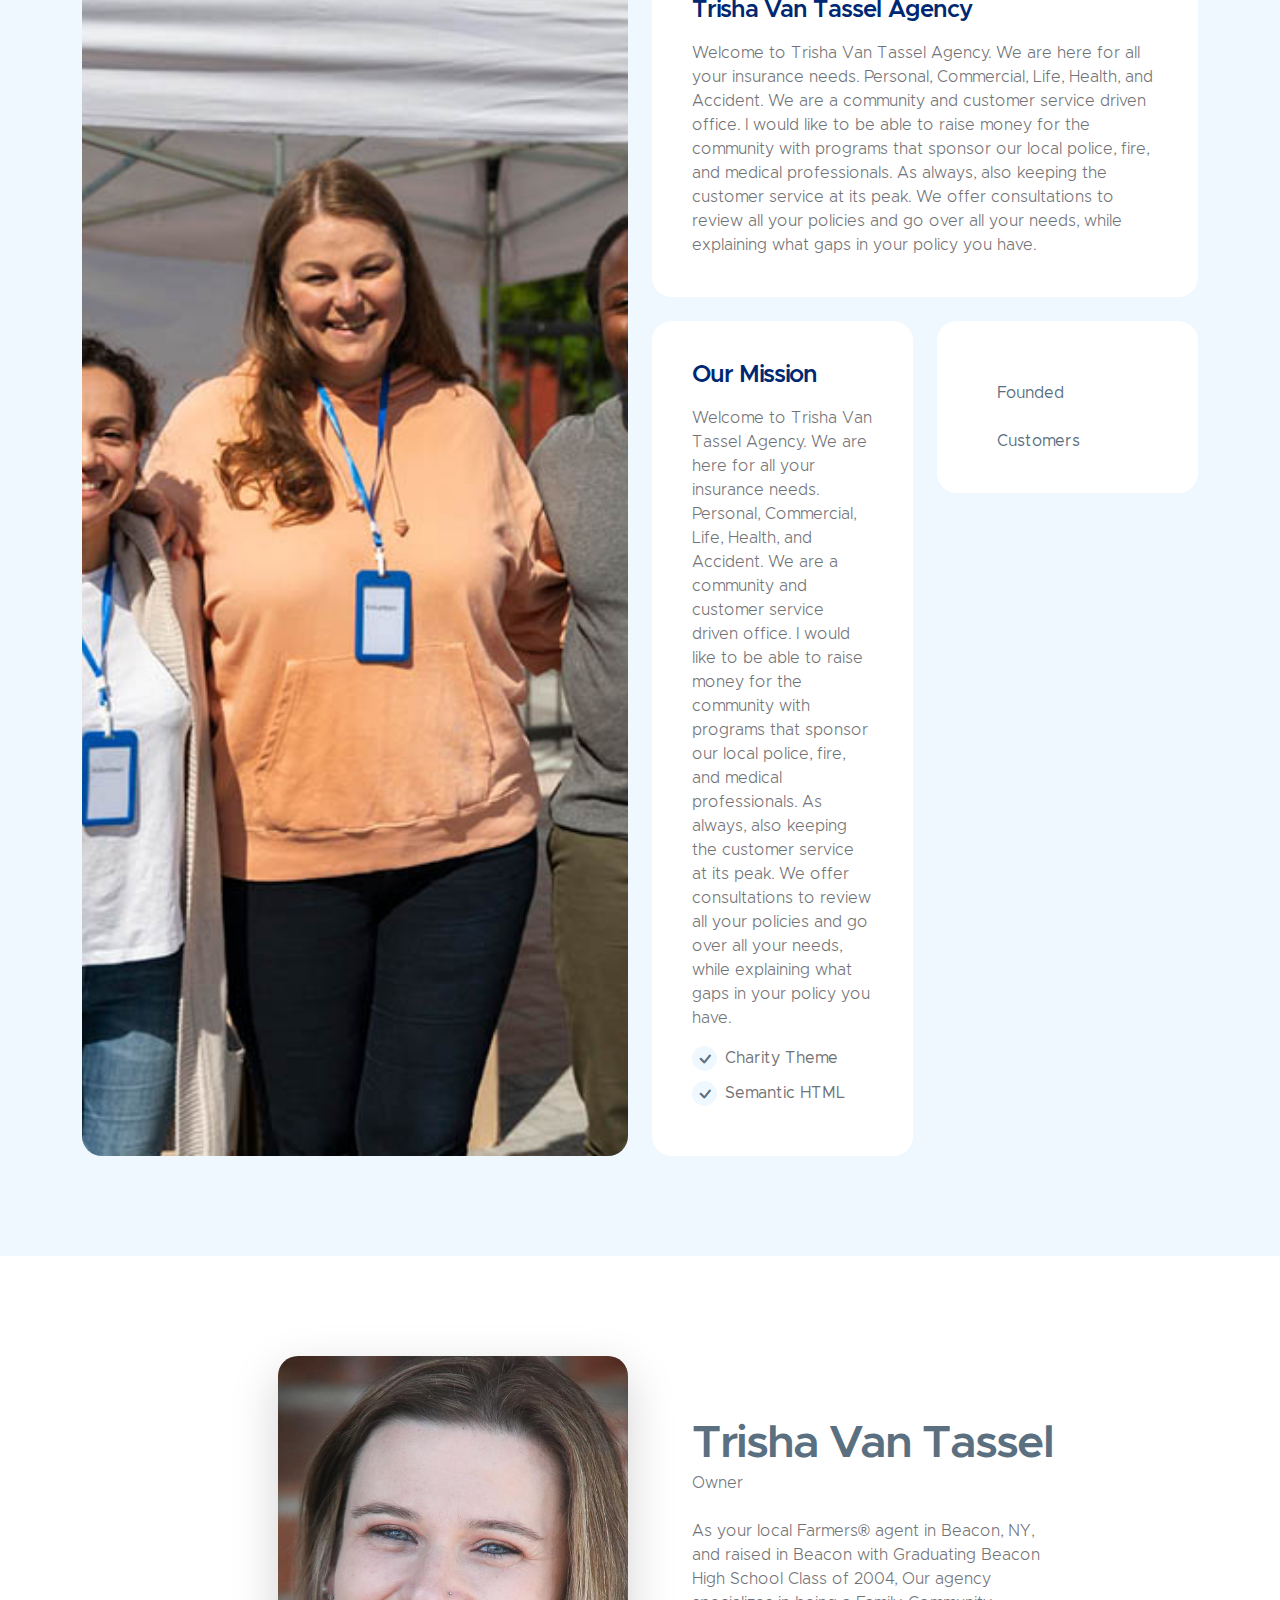
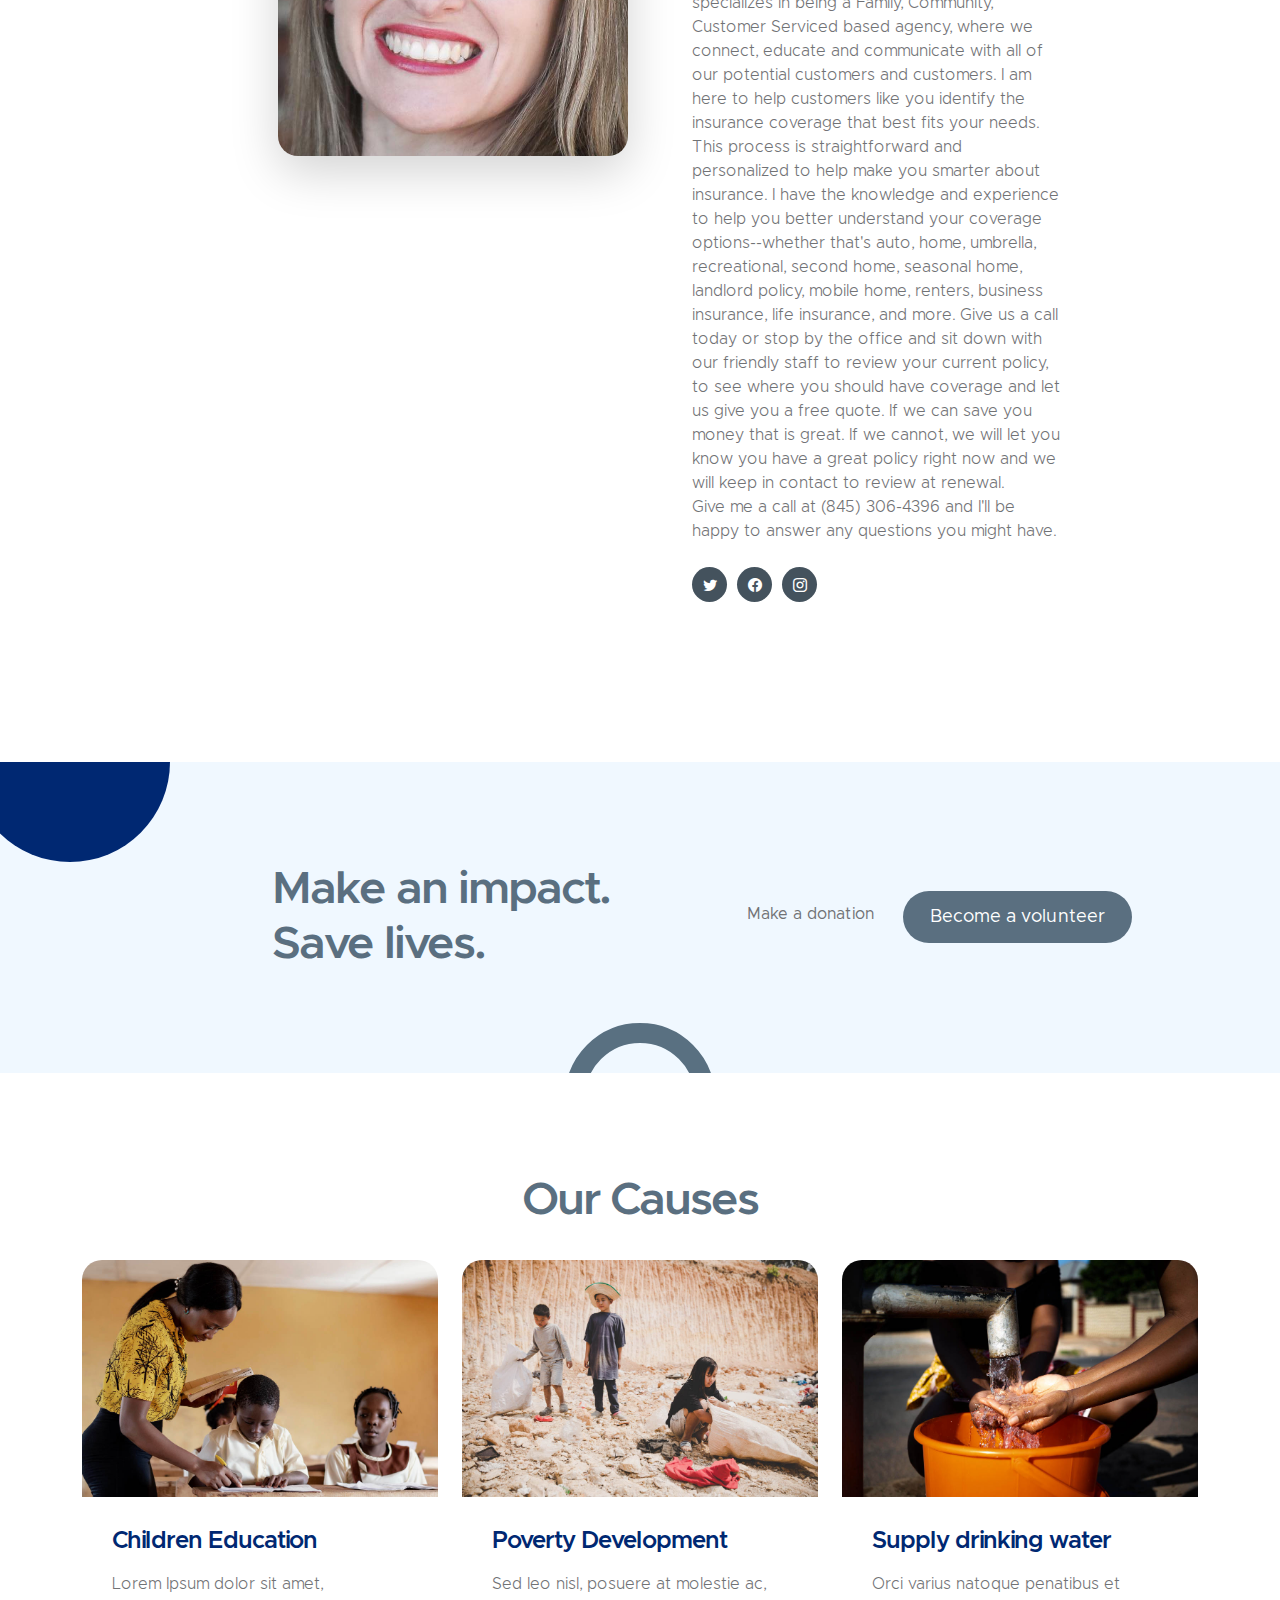
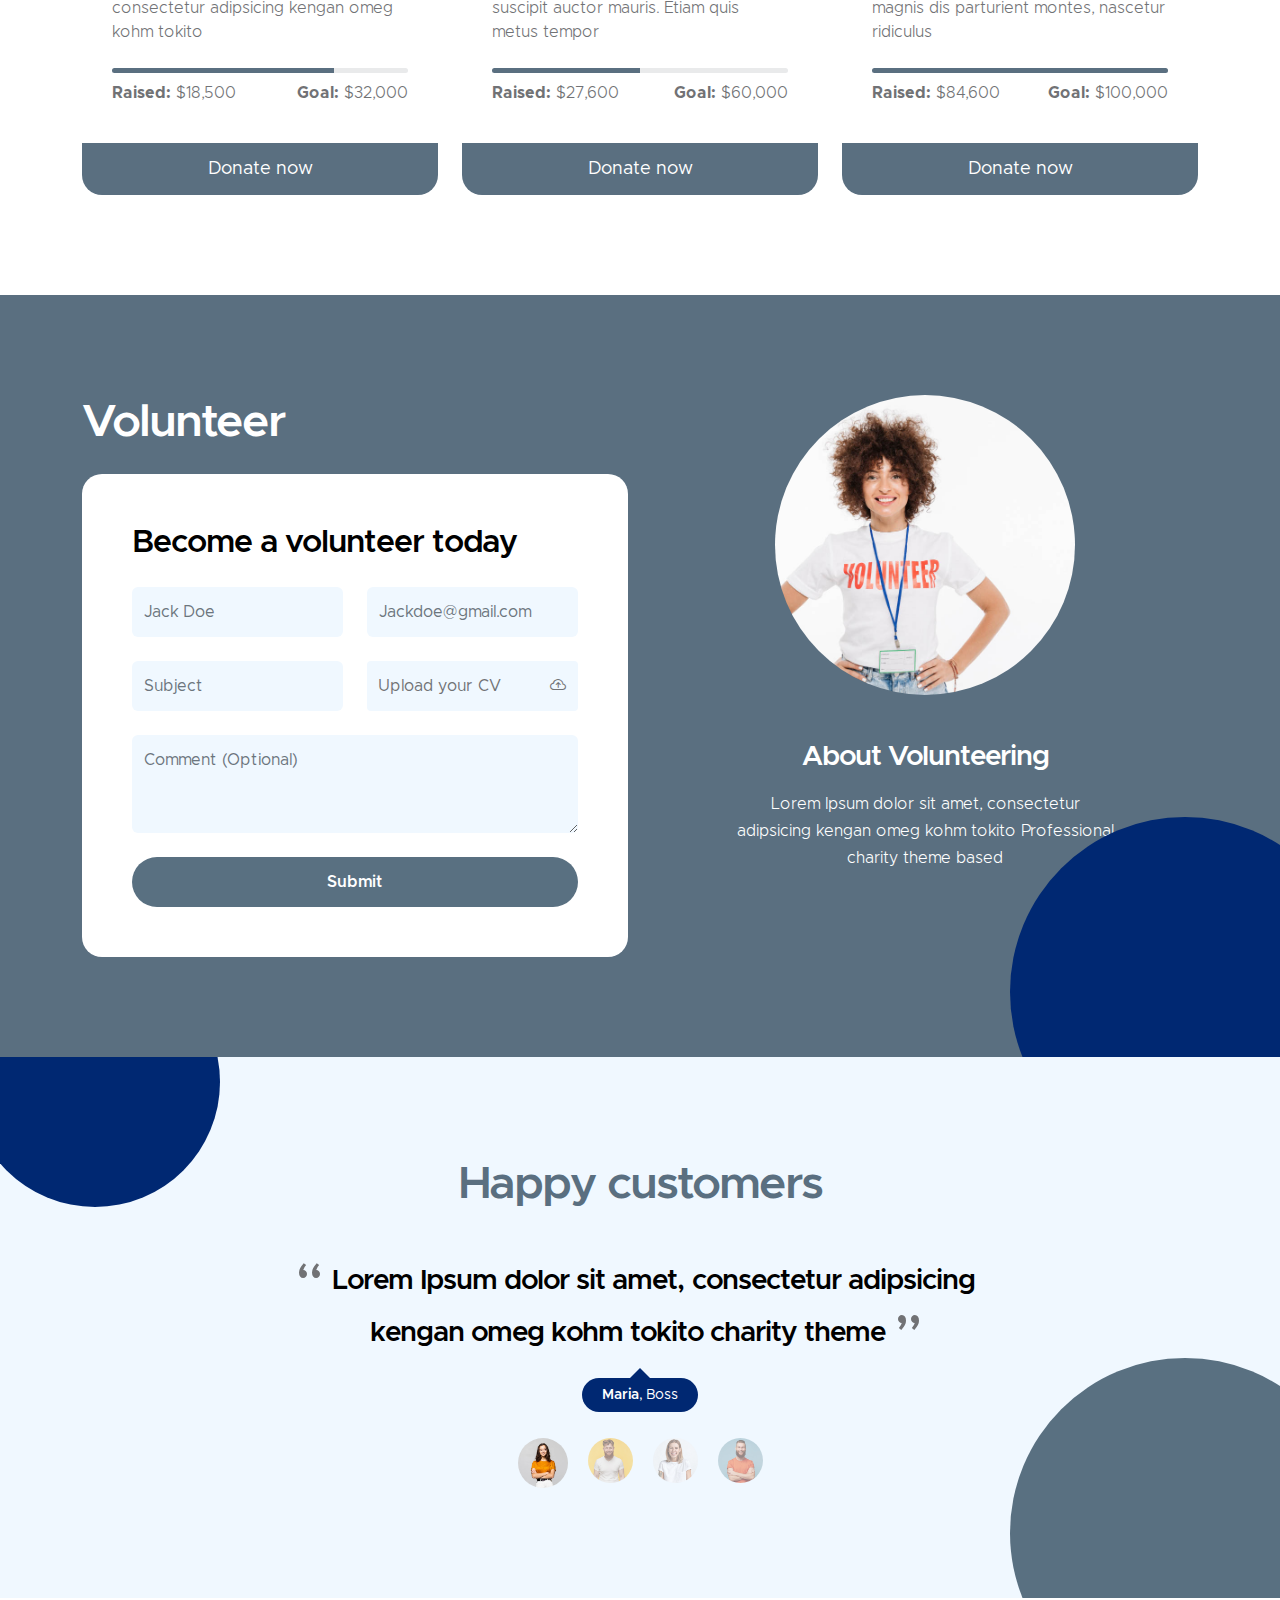
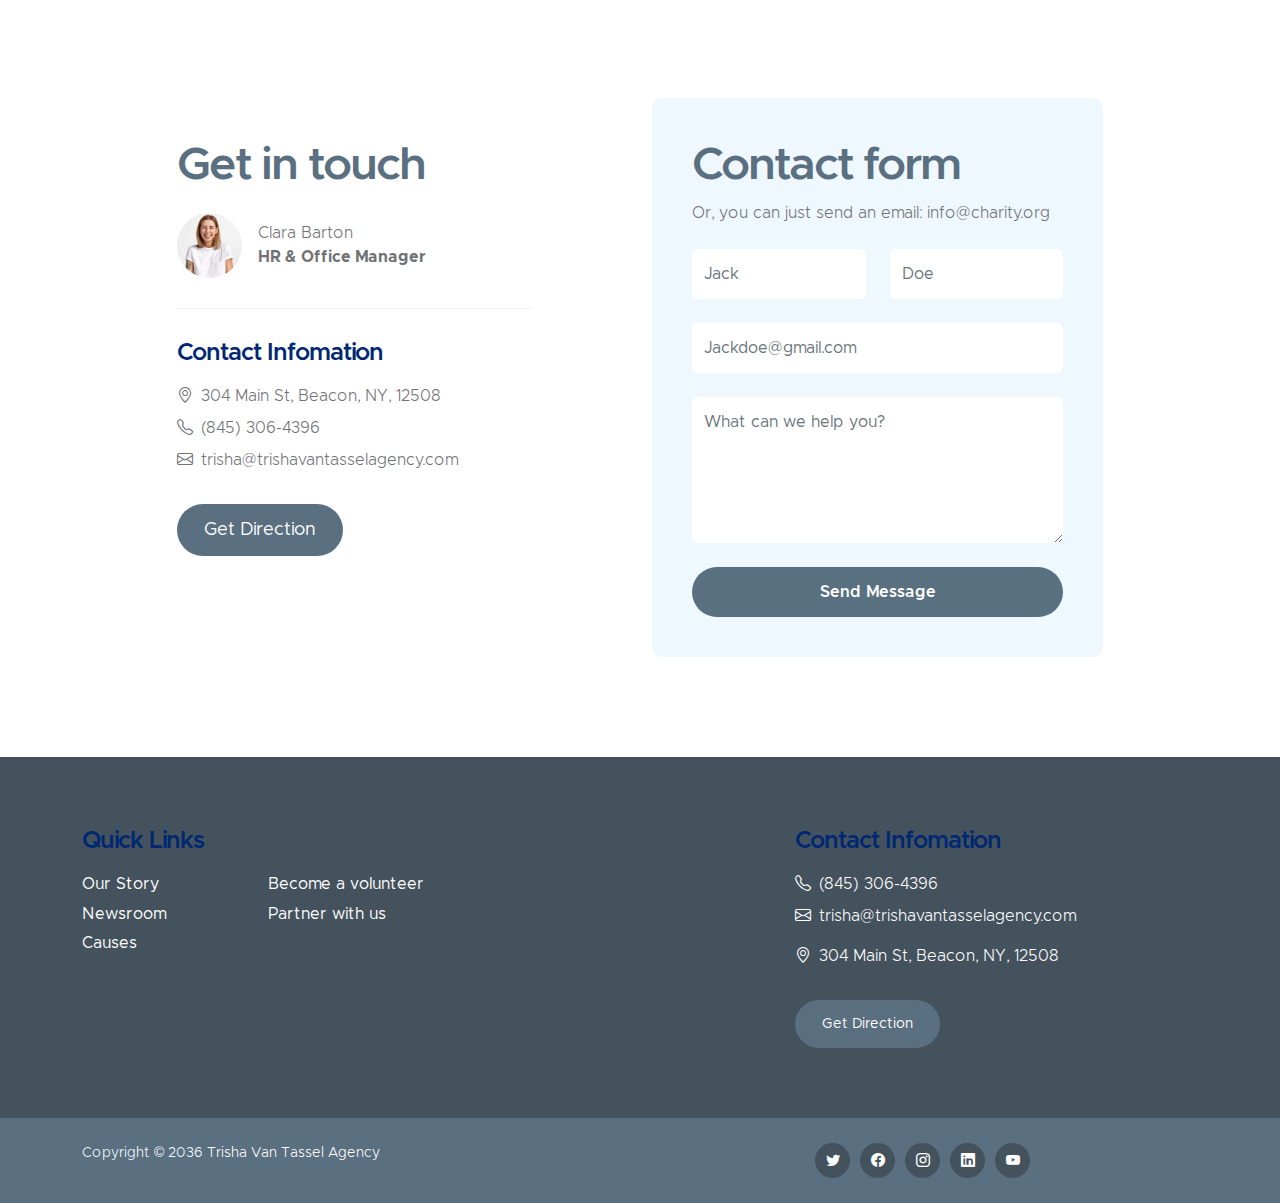
==== commit 349c8a7e: "Updates" ====
--- a/index.html
+++ b/index.html
@@ -7,19 +7,17 @@
         <meta name="description" content="">
         <meta name="author" content="">
 
-        <title>Kind Heart Charity - Free Bootstrap 5.2.2 CSS Template</title>
+        <title>Trisha Van Tassel Agency</title>
 
         <!-- CSS FILES -->        
         <link href="css/bootstrap.min.css" rel="stylesheet">
 
         <link href="css/bootstrap-icons.css" rel="stylesheet">
 
-        <link href="css/templatemo-kind-heart-charity.css" rel="stylesheet">
+        <link href="css/Trisha Van Tassel Agency.css" rel="stylesheet">
 <!--
 
-TemplateMo 581 Kind Heart Charity
-
-https://templatemo.com/tm-581-kind-heart-charity
+
 
 -->
 
@@ -77,7 +75,7 @@
         <nav class="navbar navbar-expand-lg bg-light shadow-lg">
             <div class="container">
                 <a class="navbar-brand" href="index.html">
-                    <img src="images/logo.png" class="logo img-fluid" alt="Kind Heart Charity">
+                    <img src="images/logo.png" class="logo img-fluid" alt="Trisha Van Tassel Agency">
                 </a>
 
                 <button class="navbar-toggler" type="button" data-bs-toggle="collapse" data-bs-target="#navbarNav" aria-controls="navbarNav" aria-expanded="false" aria-label="Toggle navigation">
@@ -128,9 +126,9 @@
                                         <img src="images/slide/Banner.jpg" class="carousel-image img-fluid" alt="...">
                                         
                                         <div class="carousel-caption d-flex flex-column justify-content-end">
-                                            <h1>be a Kind Heart</h1>
+                                            <h1>Trisha <br> Van Tassel <br> Agency</h1>
                                             
-                                            <p>Professional charity theme based on Bootstrap 5.2.2</p>
+                                            <p>Slogan here</p>
                                         </div>
                                     </div>
 
@@ -166,7 +164,6 @@
                                 </button>
                             </div>
                         </div>
-
                     </div>
                 </div>
             </section>
@@ -177,7 +174,7 @@
                     <div class="row">
 
                         <div class="col-lg-10 col-12 text-center mx-auto">
-                            <h2 class="mb-5">Welcome to Kind Heart Charity</h2>
+                            <h2 class="mb-5">Trisha Van Tassel Agency</h2>
                         </div>
 
                         <div class="col-lg-3 col-md-6 col-12 mb-4 mb-lg-0">
@@ -236,9 +233,15 @@
                             <div class="custom-text-box">
                                 <h2 class="mb-2">Our Story</h2>
 
-                                <h5 class="mb-3">Kind Heart Charity, Non-Profit Organization</h5>
-
-                                <p class="mb-0">This is a Bootstrap 5.2.2 CSS template for charity organization websites. You can feel free to use it. Please tell your friends about TemplateMo website. Thank you.</p>
+                                <h5 class="mb-3">Trisha Van Tassel Agency</h5>
+
+                                <p class="mb-0">Welcome to Trisha Van Tassel Agency. 
+                                    We are here for all your insurance needs. Personal, Commercial, Life, Health, and Accident. 
+                                    We are a community and customer service driven office. 
+                                    I would like to be able to raise money for the community with programs that sponsor our local police, fire, and medical professionals. 
+                                    As always, also keeping the customer service at its peak. 
+                                    We offer consultations to review all your policies and go over all your needs, while explaining what gaps in your policy you have.
+                                </p>
                             </div>
                             
                             <div class="row">
@@ -246,7 +249,14 @@
                                     <div class="custom-text-box mb-lg-0">
                                         <h5 class="mb-3">Our Mission</h5>
 
-                                        <p>Sed leo nisl, posuere at molestie ac, suscipit auctor quis metus</p>
+                                        <p>
+                                            Welcome to Trisha Van Tassel Agency. 
+                                            We are here for all your insurance needs. Personal, Commercial, Life, Health, and Accident. 
+                                            We are a community and customer service driven office. 
+                                            I would like to be able to raise money for the community with programs that sponsor our local police, fire, and medical professionals. 
+                                            As always, also keeping the customer service at its peak. 
+                                            We offer consultations to review all your policies and go over all your needs, while explaining what gaps in your policy you have.
+                                        </p>
 
                                         <ul class="custom-list mt-2">
                                             <li class="custom-list-item d-flex">
@@ -266,7 +276,7 @@
                                     <div class="custom-text-box d-flex flex-wrap d-lg-block mb-lg-0">
                                         <div class="counter-thumb"> 
                                             <div class="d-flex">
-                                                <span class="counter-number" data-from="1" data-to="2009" data-speed="1000"></span>
+                                                <span class="counter-number" data-from="1" data-to="2020" data-speed="1000"></span>
                                                 <span class="counter-number-text"></span>
                                             </div>
 
@@ -276,10 +286,9 @@
                                         <div class="counter-thumb mt-4"> 
                                             <div class="d-flex">
                                                 <span class="counter-number" data-from="1" data-to="120" data-speed="1000"></span>
-                                                <span class="counter-number-text">B</span>
                                             </div>
 
-                                            <span class="counter-text">Donations</span>
+                                            <span class="counter-text">Customers</span>
                                         </div> 
                                     </div>
                                 </div>
@@ -296,18 +305,28 @@
                     <div class="row">
 
                         <div class="col-lg-6 col-md-5 col-12">
-                            <img src="images/portrait-volunteer-who-organized-donations-charity.jpg" class="about-image ms-lg-auto bg-light shadow-lg img-fluid" alt="">
+                            <img src="images/avatar/TrishaPhoto.jpg" class="about-image ms-lg-auto bg-light shadow-lg img-fluid" alt="">
                         </div>
 
                         <div class="col-lg-5 col-md-7 col-12">
                             <div class="custom-text-block">
-                                <h2 class="mb-0">Sandy Chan</h2>
-
-                                <p class="text-muted mb-lg-4 mb-md-4">Founding Partner</p>
-
-                                <p>Lorem Ipsum dolor sit amet, consectetur adipsicing kengan omeg kohm tokito Professional charity theme based</p>
-
-                                <p>Sed leo nisl, posuere at molestie ac, suscipit auctor mauris. Etiam quis metus</p>
+                                <h2 class="mb-0">Trisha Van Tassel</h2>
+
+                                <p class="text-muted mb-lg-4 mb-md-4">Owner</p>
+
+                                <p>
+                                    As your local Farmers® agent in Beacon, NY, and raised in Beacon with Graduating Beacon High School Class of 2004, 
+                                    Our agency specializes in being a Family, Community, Customer Serviced based agency, where we connect, educate and 
+                                    communicate with all of our potential customers and customers. I am here to help customers like you identify the 
+                                    insurance coverage that best fits your needs. This process is straightforward and personalized to help make you smarter 
+                                    about insurance. I have the knowledge and experience to help you better understand your coverage options--whether that's 
+                                    auto, home, umbrella, recreational, second home, seasonal home, landlord policy, mobile home, renters, business insurance, 
+                                    life insurance, and more. Give us a call today or stop by the office and sit down with our friendly staff to review your 
+                                    current policy, to see where you should have coverage and let us give you a free quote. If we can save you money that is great. 
+                                    If we cannot, we will let you know you have a great policy right now and we will keep in contact to review at renewal.
+                                    <br>
+                                    Give me a call at (845) 306-4396 and I'll be happy to answer any questions you might have.
+                                </p>
 
                                 <ul class="social-icon mt-4">
                                     <li class="social-icon-item">
@@ -717,8 +736,7 @@
                     <div class="row">
 
                         <div class="col-lg-6 col-md-7 col-12">
-                            <p class="copyright-text mb-0">Copyright © 2036 <a href="#">Kind Heart</a> Charity Org.
-                        	Design: <a href="https://templatemo.com" target="_blank">TemplateMo</a></p>
+                            <p class="copyright-text mb-0">Copyright © 2036 <a href="#">Trisha Van Tassel Agency</a>
                         </div>
                         
                         <div class="col-lg-6 col-md-5 col-12 d-flex justify-content-center align-items-center mx-auto">
--- a/css/Trisha Van Tassel Agency.css
+++ b/css/Trisha Van Tassel Agency.css
@@ -0,0 +1,1655 @@
+/*
+
+TemplateMo 581 Kind Heart Charity
+
+https://templatemo.com/tm-581-kind-heart-charity
+
+*/
+
+
+
+@font-face {
+    font-family: 'Metropolis';
+    src: url('../fonts/Metropolis/Metropolis-Regular.woff2') format('woff2'),
+        url('../fonts/Metropolis/Metropolis-Regular.woff') format('woff');
+    font-weight: normal;
+    font-style: normal;
+    font-display: swap;
+}
+
+@font-face {
+    font-family: 'Metropolis';
+    src: url('../fonts/Metropolis/Metropolis-Light.woff2') format('woff2'),
+        url('../fonts/Metropolis/Metropolis-Light.woff') format('woff');
+    font-weight: 300;
+    font-style: normal;
+    font-display: swap;
+}
+
+@font-face {
+    font-family: 'Metropolis';
+    src: url('../fonts/Metropolis/Metropolis-SemiBold.woff2') format('woff2'),
+        url('../fonts/Metropolis/Metropolis-SemiBold.woff') format('woff');
+    font-weight: 600;
+    font-style: normal;
+    font-display: swap;
+}
+
+@font-face {
+    font-family: 'Metropolis';
+    src: url('../fonts/Metropolis/Metropolis-Bold.woff2') format('woff2'),
+        url('../fonts/Metropolis/Metropolis-Bold.woff') format('woff');
+    font-weight: bold;
+    font-style: normal;
+    font-display: swap;
+}
+
+/*---------------------------------------
+  CUSTOM PROPERTIES ( VARIABLES )             
+-----------------------------------------*/
+:root {
+  --white-color:                  #ffffff;
+  --primary-color:                #002872;
+  --secondary-color:              #5a6f80;
+  --section-bg-color:             #f0f8ff;
+  --site-footer-bg-color:         #44525d;
+  --custom-btn-bg-color:          #597081;
+  --custom-btn-bg-hover-color:    #5bc1ac;
+  --dark-color:                   #000000;
+  --p-color:                      #717275;
+  --border-color:                 #e9eaeb;
+
+  --body-font-family:             'Metropolis', sans-serif;
+
+  --h1-font-size:                 52px;
+  --h2-font-size:                 46px;
+  --h3-font-size:                 32px;
+  --h4-font-size:                 28px;
+  --h5-font-size:                 24px;
+  --h6-font-size:                 22px;
+  --p-font-size:                  16px;
+  --btn-font-size:                18px;
+  --copyright-font-size:          14px;
+
+  --border-radius-large:          100px;
+  --border-radius-medium:         20px;
+  --border-radius-small:          10px;
+
+  --font-weight-light:            300;
+  --font-weight-normal:           400;
+  --font-weight-semibold:         600;
+  --font-weight-bold:             700;
+}
+
+body {
+  background-color: var(--white-color);
+  font-family: var(--body-font-family); 
+}
+
+
+/*---------------------------------------
+  TYPOGRAPHY               
+-----------------------------------------*/
+
+h2,
+h3,
+h4,
+h5,
+h6 {
+  color: var(--dark-color);
+}
+
+h1,
+h2,
+h3,
+h4,
+h5,
+h6 {
+  font-weight: var(--font-weight-semibold);
+  letter-spacing: -1px;
+}
+
+h1 {
+  font-size: var(--h1-font-size);
+  font-weight: var(--font-weight-bold);
+  letter-spacing: -2px;
+}
+
+h2 {
+  color: var(--secondary-color);
+  font-size: var(--h2-font-size);
+  letter-spacing: -2px;
+}
+
+h3 {
+  font-size: var(--h3-font-size);
+}
+
+h4 {
+  font-size: var(--h4-font-size);
+}
+
+h5 {
+  color: var(--primary-color);
+  font-size: var(--h5-font-size);
+}
+
+h6 {
+  font-size: var(--h6-font-size);
+}
+
+p {
+  color: var(--p-color);
+  font-size: var(--p-font-size);
+  font-weight: var(--font-weight-light);
+}
+
+ul li {
+  color: var(--p-color);
+  font-size: var(--p-font-size);
+  font-weight: var(--font-weight-normal);
+}
+
+a, 
+button {
+  touch-action: manipulation;
+  transition: all 0.3s;
+}
+
+a {
+  color: var(--p-color);
+  text-decoration: none;
+}
+
+a:hover {
+  color: var(--primary-color);
+}
+
+b,
+strong {
+  font-weight: var(--font-weight-bold);
+}
+
+
+/*---------------------------------------
+  SECTION               
+-----------------------------------------*/
+.section-padding {
+  padding-top: 100px;
+  padding-bottom: 100px;
+}
+
+.section-bg {
+  background-color: var(--section-bg-color);
+}
+
+.section-overlay {
+  background: rgba(0, 0, 0, 0.35);
+  position: absolute;
+  top: 0;
+  left: 0;
+  pointer-events: none;
+  width: 100%;
+  height: 100%;
+}
+
+.section-overlay + .container {
+  position: relative;
+}
+
+
+/*---------------------------------------
+  CUSTOM BLOCK               
+-----------------------------------------*/
+.custom-block-wrap {
+  background: var(--white-color);
+  border-radius: var(--border-radius-medium);
+  position: relative;
+  overflow: hidden;
+  transition: all 0.5s;
+}
+
+.custom-block-wrap:hover {
+  box-shadow: 0 1rem 3rem rgba(0,0,0,.175);
+}
+
+.custom-block-body {
+  padding: 30px;
+}
+
+.custom-block-image {
+  display: block;
+  width: 100%;
+  height: 100%;
+  object-fit: cover;
+}
+
+.custom-block .custom-btn {
+  border-radius: 0;
+  display: block;
+}
+
+
+/*---------------------------------------
+  PROGRESS BAR               
+-----------------------------------------*/
+.progress {
+  background: var(--border-color);
+  height: 5px;
+}
+
+.progress-bar {
+  background: var(--secondary-color);
+}
+
+
+/*---------------------------------------
+  CUSTOM ICON COLOR               
+-----------------------------------------*/
+.custom-icon {
+  color: var(--secondary-color);
+}
+
+
+/*---------------------------------------
+  CUSTOM LIST               
+-----------------------------------------*/
+.custom-list {
+  margin-bottom: 0;
+  padding-left: 0;
+}
+
+.custom-list-item {
+  list-style: none;
+  margin-top: 10px;
+  margin-bottom: 10px;
+}
+
+
+/*---------------------------------------
+  CUSTOM TEXT BOX               
+-----------------------------------------*/
+.custom-text-box {
+  background: var(--white-color);
+  border-radius: var(--border-radius-medium);
+  margin-bottom: 24px;
+  padding: 40px;
+}
+
+.custom-text-box-image {
+  border-radius: var(--border-radius-medium);
+  width: 100%;
+  height: 100%;
+  object-fit: cover;
+}
+
+.custom-text-box-icon {
+  background: var(--section-bg-color);
+  border-radius: var(--border-radius-large);
+  color: var(--secondary-color);
+  font-size: var(--h6-font-size);
+  text-align: center;
+  display: inline-block;
+  vertical-align: middle;
+  width: 25px;
+  height: 25px;
+  line-height: 30px;
+}
+
+
+/*---------------------------------------
+  AVATAR IMAGE - TESTIMONIAL, AUTHOR               
+-----------------------------------------*/
+.avatar-image {
+  border-radius: var(--border-radius-large);
+  width: 65px;
+  height: 65px;
+  object-fit: cover;
+}
+
+
+/*---------------------------------------
+  CUSTOM BUTTON               
+-----------------------------------------*/
+.custom-btn {
+  background: var(--secondary-color);
+  border: 2px solid transparent;
+  border-radius: var(--border-radius-large);
+  color: var(--white-color);
+  font-size: var(--btn-font-size);
+  font-weight: var(--font-weight-normal);
+  line-height: normal;
+  padding: 15px 25px;
+}
+
+.navbar-expand-lg .navbar-nav .nav-link.custom-btn {
+  color: var(--custom-btn-bg-color);
+  margin-top: 8px;
+  padding: 12px 25px;
+}
+
+.custom-btn:hover {
+  background: var(--primary-color);
+  color: var(--white-color);
+}
+
+.custom-border-btn {
+  background: transparent;
+  border: 2px solid var(--custom-btn-bg-color);
+  color: var(--primary-color);
+}
+
+.navbar-expand-lg .navbar-nav .nav-link.custom-btn:hover,
+.custom-border-btn:hover {
+  background: var(--custom-btn-bg-hover-color);
+  border-color: transparent;
+  color: var(--white-color);
+}
+
+
+/*---------------------------------------
+  NAVIGATION              
+-----------------------------------------*/
+.navbar {
+  background: var(--white-color);
+  z-index: 9;
+  padding-top: 0;
+  padding-bottom: 0;
+}
+
+.navbar-brand {
+  color: var(--primary-color);
+  font-size: var(--h6-font-size);
+  font-weight: var(--font-weight-bold);
+}
+
+.navbar-brand span {
+  display: inline-block;
+  vertical-align: middle;
+}
+
+.navbar-brand small {
+  color: var(--secondary-color);
+  display: block;
+  font-size: 10px;
+  line-height: normal;
+  text-transform: uppercase;
+}
+
+.logo {
+  width: 100%;
+  height: auto;
+}
+
+.navbar-expand-lg .navbar-nav .nav-link {
+  margin-right: 0;
+  margin-left: 0;
+  padding: 20px;
+}
+
+.navbar-nav .nav-link {
+  display: inline-block;
+  color: var(--p-color);
+  font-size: var(--p-font-size);
+  font-weight: var(--font-weight-medium);
+  position: relative;
+  padding-top: 15px;
+  padding-bottom: 15px;
+}
+
+.navbar-nav .nav-link.active, 
+.navbar-nav .nav-link:hover {
+  background: transparent;
+  color: var(--primary-color);
+}
+
+.dropdown-menu {
+  background: var(--white-color);
+  box-shadow: 0 1rem 3rem rgba(0,0,0,.175);
+  border: 0;
+  max-width: 50px;
+  padding: 0;
+  margin-top: 20px;
+}
+
+.dropdown-item {
+  display: inline-block;
+  color: var(--p-bg-color);
+  font-size: var(--menu-font-size);
+  font-weight: var(--font-weight-medium);
+  position: relative;
+  padding-top: 10px;
+  padding-bottom: 10px;
+}
+
+.dropdown-menu li:last-child .dropdown-item {
+  padding-top: 0;
+}
+
+.dropdown-item.active, 
+.dropdown-item:active,
+.dropdown-item:focus, 
+.dropdown-item:hover {
+  background: transparent;
+  color: var(--primary-color);
+}
+
+.dropdown-toggle::after {
+  content: "\f282";
+  display: inline-block;
+  font-family: bootstrap-icons !important;
+  font-size: var(--copyright-font-size);
+  font-style: normal;
+  font-weight: normal !important;
+  font-variant: normal;
+  text-transform: none;
+  line-height: 1;
+  vertical-align: -.125em;
+  -webkit-font-smoothing: antialiased;
+  -moz-osx-font-smoothing: grayscale;
+  position: relative;
+  left: 2px;
+  border: 0;
+}
+
+@media screen and (min-width: 992px) {
+  .dropdown:hover .dropdown-menu {
+    display: block;
+    margin-top: 0;
+  }
+}
+
+.navbar-toggler {
+  border: 0;
+  padding: 0;
+  cursor: pointer;
+  margin: 0;
+  width: 30px;
+  height: 35px;
+  outline: none;
+}
+
+.navbar-toggler:focus {
+  outline: none;
+  box-shadow: none;
+}
+
+.navbar-toggler[aria-expanded="true"] .navbar-toggler-icon {
+  background: transparent;
+}
+
+.navbar-toggler[aria-expanded="true"] .navbar-toggler-icon:before,
+.navbar-toggler[aria-expanded="true"] .navbar-toggler-icon:after {
+  transition: top 300ms 50ms ease, -webkit-transform 300ms 350ms ease;
+  transition: top 300ms 50ms ease, transform 300ms 350ms ease;
+  transition: top 300ms 50ms ease, transform 300ms 350ms ease, -webkit-transform 300ms 350ms ease;
+  top: 0;
+}
+
+.navbar-toggler[aria-expanded="true"] .navbar-toggler-icon:before {
+  transform: rotate(45deg);
+}
+
+.navbar-toggler[aria-expanded="true"] .navbar-toggler-icon:after {
+  transform: rotate(-45deg);
+}
+
+.navbar-toggler .navbar-toggler-icon {
+  background: var(--dark-color);
+  transition: background 10ms 300ms ease;
+  display: block;
+  width: 30px;
+  height: 2px;
+  position: relative;
+}
+
+.navbar-toggler .navbar-toggler-icon:before,
+.navbar-toggler .navbar-toggler-icon:after {
+  transition: top 300ms 350ms ease, -webkit-transform 300ms 50ms ease;
+  transition: top 300ms 350ms ease, transform 300ms 50ms ease;
+  transition: top 300ms 350ms ease, transform 300ms 50ms ease, -webkit-transform 300ms 50ms ease;
+  position: absolute;
+  right: 0;
+  left: 0;
+  background: var(--dark-color);
+  width: 30px;
+  height: 2px;
+  content: '';
+}
+
+.navbar-toggler .navbar-toggler-icon::before {
+  top: -8px;
+}
+
+.navbar-toggler .navbar-toggler-icon::after {
+  top: 8px;
+}
+
+
+/*---------------------------------------
+  SITE HEADER              
+-----------------------------------------*/
+.site-header {
+  background: var(--primary-color);
+  padding-top: 15px;
+  padding-bottom: 10px;
+}
+
+.site-header p,
+.site-header p a,
+.site-header .social-icon-link {
+  color: var(--white-color);
+  font-size: var(--copyright-font-size);
+}
+
+.site-header .social-icon {
+  text-align: right;
+}
+
+.site-header .social-icon-link {
+  background: transparent;
+  width: inherit;
+  height: inherit;
+  line-height: inherit;
+  margin-right: 15px;
+}
+
+
+/*---------------------------------------
+  HERO & HERO SLIDE         
+-----------------------------------------*/
+.hero-section-full-height {
+  height: 680px;
+  min-height: 680px;
+  position: relative;
+}
+
+.carousel:hover .carousel-control-next-icon, 
+.carousel:hover .carousel-control-prev-icon {
+  opacity: 1;
+}
+
+#hero-slide .carousel-item {
+  height: 680px;
+  min-height: 680px;
+}
+
+#hero-slide .carousel-caption {
+  background: var(--white-color);
+  clip-path: polygon(100% 100%, 100% 150px, 0 100%);
+  color: var(--secondary-color);
+  top: 1px;
+  bottom: -1px;
+  right: 0;
+  left: auto;
+  text-align: right;
+  min-width: 680px;
+  min-height: 680px;
+  padding: 100px 100px 50px 100px;
+}
+
+.carousel-image {
+  display: block;
+  width: 100%;
+  min-height: 680px;
+}
+
+#hero-slide .carousel-indicators-wrap {
+  position: absolute;
+  bottom: 0;
+  right: 0;
+  left: 0;
+}
+
+#hero-slide .carousel-indicators {
+  margin-right: 0;
+  margin-left: 22px;
+  justify-content: inherit;
+}
+
+.carousel-control-next, 
+.carousel-control-prev {
+  opacity: 1;
+}
+
+.carousel-control-next-icon, 
+.carousel-control-prev-icon {
+  background-color: var(--secondary-color);
+  border-radius: var(--border-radius-large);
+  background-size: 60% 60%;
+  width: 80px;
+  height: 80px;
+  opacity: 0;
+  transition: all 0.5s;
+}
+
+.carousel-control-next-icon:hover, 
+.carousel-control-prev-icon:hover {
+  background-color: var(--primary-color);
+}
+
+
+/*---------------------------------------
+  FEATURE BLOCK              
+-----------------------------------------*/
+.featured-block {
+  text-align: center;
+  transition: all 0.5s ease;
+  min-height: 256px;
+  padding: 15px;
+}
+
+.featured-block:hover {
+  background: var(--white-color);
+  border-radius: var(--border-radius-medium);
+  box-shadow: 0 1rem 3rem rgba(0,0,0,.175);
+}
+
+.featured-block:hover .featured-block-image {
+  transform: scale(0.75);
+}
+
+.featured-block-image {
+  display: block;
+  margin: auto;
+  transition: all 0.5s;
+}
+
+.featured-block:hover .featured-block-text {
+  margin-top: 0;
+}
+
+.featured-block-text {
+  color: var(--primary-color);
+  font-size: var(--h5-font-size);
+  margin-top: 20px;
+  transition: all 0.5s;
+}
+
+
+/*---------------------------------------
+  ABOUT              
+-----------------------------------------*/
+.about-section {
+  background-repeat: no-repeat;
+  background-position: center;
+  background-size: cover;
+}
+
+.about-image {
+  border-radius: var(--border-radius-medium);
+  display: block;
+  width: 350px;
+  height: 400px;
+  object-fit: cover;
+}
+
+.custom-text-block {
+  padding: 60px 40px;
+}
+
+
+/*---------------------------------------
+  COUNTER NUMBERS              
+-----------------------------------------*/
+.counter-thumb {
+  margin: 20px;
+  margin-bottom: 0;
+}
+
+.counter-number,
+.counter-text {
+  color: var(--secondary-color);
+  display: block;
+}
+
+.counter-number,
+.counter-number-text {
+  color: var(--primary-color);
+  font-size: var(--h1-font-size);
+  font-weight: var(--font-weight-bold);
+  line-height: normal;
+}
+
+
+/*---------------------------------------
+  VOLUNTEER              
+-----------------------------------------*/
+.volunteer-section {
+  background: var(--secondary-color);
+  position: relative;
+  overflow: hidden;
+}
+
+.volunteer-section::after {
+  content: "";
+  background: var(--primary-color);
+  border-radius: 50%;
+  position: absolute;
+  bottom: -110px;
+  right: -80px;
+  width: 350px;
+  height: 350px;
+}
+
+.volunteer-form {
+  background: var(--white-color);
+  border-radius: var(--border-radius-medium);
+  padding: 50px;
+}
+
+.volunteer-image {
+  border-radius: 100%;
+  display: block;
+  margin: auto;
+  width: 300px;
+  height: 300px;
+  object-fit: cover;
+}
+
+.volunteer-section .custom-block-body {
+  max-width: 440px;
+  margin: 0 auto;
+}
+
+.volunteer-section .custom-block-body p {
+  line-height: 1.7;
+}
+
+
+/*---------------------------------------
+  DONATE              
+-----------------------------------------*/
+.donate-section {
+  background-image: url('../images/different-people-doing-volunteer-work.jpg');
+  background-repeat: no-repeat;
+  background-position: center;
+  background-size: cover;
+  position: relative;
+  padding-top: 150px;
+  padding-bottom: 150px;
+}
+
+.donate-form {
+  background: var(--white-color);
+  border-radius: var(--border-radius-medium);
+  position: relative;
+  overflow: hidden;
+  padding: 50px;
+}
+
+
+/*---------------------------------------
+  NEWS         
+-----------------------------------------*/
+.news-detail-header-section {
+  background-image: url('../images/news/close-up-volunteer-oganizing-stuff-donation.jpg');
+  background-repeat: no-repeat;
+  background-position: center;
+  background-size: cover;
+  position: relative;
+  padding-top: 150px;
+  padding-bottom: 150px;
+}
+
+.news-block-top {
+  border-radius: var(--border-radius-medium);
+  position: relative;
+  overflow: hidden;
+}
+
+.news-block-two-col-image-wrap {
+  border-radius: var(--border-radius-small);
+  position: relative;
+  overflow: hidden;
+  width: 150px;
+  margin-right: 20px;
+}
+
+.news-category-block {
+  background: var(--secondary-color);
+  position: absolute;
+  bottom: 0;
+  right: 0;
+  left: 0;
+  padding: 10px 20px;
+}
+
+.news-category-block .category-block-link {
+  color: var(--white-color);
+  margin-right: 10px;
+}
+
+.news-block-info {
+  padding-top: 10px;
+  padding-bottom: 10px;
+}
+
+.news-block-title-link {
+  color: var(--dark-color);
+}
+
+.news-detail-image {
+  display: block;
+  border-radius: var(--border-radius-medium);
+}
+
+blockquote {
+  background: var(--section-bg-color);
+  border-radius: var(--border-radius-small);
+  font-size: var(--h5-font-size);
+  font-weight: var(--font-weight-semibold);
+  color: var(--site-footer-bg-color);
+  margin-top: 30px;
+  margin-bottom: 30px;
+  padding: 90px 50px 50px 50px;
+  text-align: center;
+}
+
+blockquote::before {
+  content: "“";
+  color: var(--custom-btn-bg-color);
+  font-size: 100px;
+  line-height: 1rem;
+  display: block;
+}
+
+.author-comment-link {
+  font-size: var(--copyright-font-size);
+  font-weight: var(--font-weight-semibold);
+}
+
+.search-form {
+  margin-top: 20px;
+}
+
+.category-block,
+.subscribe-form {
+  margin-top: 40px;
+  margin-bottom: 40px;
+}
+
+.category-block-link {
+  font-size: var(--copyright-font-size);
+  margin-top: 5px;
+  margin-bottom: 5px;
+}
+
+.category-block-link:hover {
+  color: var(--primary-color);
+}
+
+.badge {
+  background: var(--secondary-color);
+  border-radius: var(--border-radius-medium);
+  font-weight: var(--font-weight-normal);
+  line-height: normal;
+  padding-bottom: 2px;
+}
+
+.tags-block-link {
+  border: 1px solid var(--border-color);
+  border-radius: var(--border-radius-medium);
+  display: inline-block;
+  font-size: var(--copyright-font-size);
+  line-height: normal;
+  margin-right: 10px;
+  margin-top: 5px;
+  margin-bottom: 5px;
+  padding: 8px 15px;
+}
+
+.tags-block-link:hover {
+  border-color: var(--dark-color);
+  color: var(--dark-color);
+}
+
+.cta-section {
+  position: relative;
+  overflow: hidden;
+}
+
+.cta-section::before {
+  content: "";
+  background-color: var(--primary-color);
+  border-radius: 50%;
+  position: absolute;
+  top: -100px;
+  left: -30px;
+  margin: auto;
+  width: 200px;
+  height: 200px;
+}
+
+.cta-section::after {
+  content: "";
+  border: 20px solid var(--custom-btn-bg-color);
+  border-radius: 50%;
+  position: absolute;
+  bottom: -100px;
+  right: 0;
+  left: 0;
+  margin: auto;
+  width: 150px;
+  height: 150px;
+}
+
+
+/*---------------------------------------
+  TESTIMONIAL CAROUSEL              
+-----------------------------------------*/
+.testimonial-section {
+  position: relative;
+  overflow: hidden;
+  text-align: center;
+}
+
+.testimonial-section::before {
+  content: "";
+  background-color: var(--primary-color);
+  border-radius: 50%;
+  position: absolute;
+  top: -100px;
+  left: -30px;
+  margin: auto;
+  width: 250px;
+  height: 250px;
+}
+
+.testimonial-section::after {
+  content: "";
+  background: var(--custom-btn-bg-color);
+  border-radius: 50%;
+  position: absolute;
+  bottom: -110px;
+  right: -80px;
+  width: 350px;
+  height: 350px;
+}
+
+#testimonial-carousel .carousel-caption {
+  position: relative;
+  right: 0;
+  bottom: 0;
+  left: 0;
+}
+
+#testimonial-carousel .carousel-title {
+  background: var(--section-bg-color);
+  line-height: normal;
+  margin-bottom: 30px;
+}
+
+#testimonial-carousel .carousel-title::before {
+  content: open-quote;
+  color: var(--p-color);
+  font-size: var(--h1-font-size);
+  position: relative;
+  top: 10px;
+  right: 10px;
+}
+
+#testimonial-carousel .carousel-title::after {
+  content: close-quote;
+  color: var(--p-color);
+  font-size: var(--h1-font-size);
+  position: relative;
+  top: 10px;
+  left: 10px;
+}
+
+#testimonial-carousel .carousel-title {
+  quotes: "“" "”" "‘" "’";
+}
+
+#testimonial-carousel .carousel-name {
+  background: var(--primary-color);
+  border-radius: var(--border-radius-medium);
+  position: relative;
+  overflow: hidden;
+  padding: 10px 20px;
+}
+
+#testimonial-carousel .carousel-name::before {
+  content: "";
+  position: absolute;
+  top: -10px;
+  right: 0;
+  left: 0;
+  width: 0;
+  height: 0;
+  margin: auto;
+  border-left: 10px solid transparent;
+  border-right: 10px solid transparent;
+  border-bottom: 10px solid var(--primary-color);
+}
+
+.carousel-name-title {
+  font-weight: var(--font-weight-semibold);
+}
+
+#testimonial-carousel .carousel-indicators {
+  position: relative;
+  top: 150px;
+  bottom: auto;
+  margin-top: 50px;
+  margin-bottom: 150px;
+}
+
+#testimonial-carousel .carousel-indicators li {
+  text-indent: inherit;
+  background: transparent;
+  margin: 0 10px; 
+}
+
+#testimonial-carousel .carousel-indicators li,
+#testimonial-carousel .carousel-indicators li::before {
+  width: 45px;
+  height: 45px; 
+}
+
+#testimonial-carousel .carousel-indicators .avatar-image {
+  width: 45px;
+  height: 45px; 
+}
+
+#testimonial-carousel .carousel-indicators .active,
+#testimonial-carousel .carousel-indicators .active .avatar-image {
+  background: transparent;
+  width: 50px; 
+  height: 50px;
+}
+
+
+/*---------------------------------------
+  CONTACT               
+-----------------------------------------*/
+.contact-section {
+  background: var(--white-color);
+}
+
+.contact-form {
+  background: var(--section-bg-color);
+  border-radius: var(--border-radius-small);
+  padding: 40px;
+}
+
+.contact-info-wrap {
+  padding-top: 40px;
+}
+
+.contact-image-wrap {
+  border-bottom: 1px solid rgba(0, 0, 0, 0.05);
+  margin-top: 20px;
+  margin-bottom: 30px;
+  padding-bottom: 30px;
+  width: 100%;
+}
+
+
+/*---------------------------------------
+  CUSTOM FORM               
+-----------------------------------------*/
+.custom-form .form-control,
+.input-group-file {
+  background-color: var(--section-bg-color);
+  box-shadow: none;
+  border: 0;
+  color: var(--p-color);
+  margin-bottom: 24px;
+  padding-top: 13px;
+  padding-bottom: 13px;
+  outline: none;
+}
+
+.custom-form .form-control:hover,
+.custom-form .form-control:focus {
+  border-color: var(--secondary-color);
+}
+
+.custom-form label {
+  margin-bottom: 10px;
+}
+
+.custom-form .form-check-group {
+  margin-bottom: 20px;
+}
+
+.donate-form .form-check-group-donation-frequency {
+  padding-right: 0;
+}
+
+.form-check-group-donation-frequency + .form-check-group-donation-frequency {
+  padding-right: 12px;
+  padding-left: 0;
+}
+
+.form-check-group-donation-frequency .form-check-label {
+  font-weight: var(--font-weight-semibold);
+}
+
+#DonationFrequencyOne {
+  border-top-right-radius: 0;
+  border-bottom-right-radius: 0;
+}
+
+#DonationFrequencyMonthly {
+  border-top-left-radius: 0;
+  border-bottom-left-radius: 0;
+}
+
+.custom-form .form-check-radio {
+  position: relative;
+  height: 100%;
+  padding-left: 0;
+}
+
+.custom-form .input-group-text {
+  background: var(--secondary-color);
+  border: 0;
+  color: var(--white-color);
+}
+
+.custom-form .form-check-radio .form-check-label {
+  position: absolute;
+  top: 50%;
+  left: 50%;
+  transform: translate(-50%, -50%);
+  text-align: center;
+}
+
+.form-check-radio .form-check-input[type=radio] {
+  background-color: var(--section-bg-color);
+  border-radius: .25rem;
+  border: 0;
+  box-shadow: none;
+  outline: none;
+  width: 100%;
+  margin-top: 0;
+  margin-left: 0;
+  padding: 25px 50px;
+  transition: all 0.5s;
+}
+
+.form-check-radio .form-check-input:checked[type=radio] {
+  background-image: none;
+}
+
+.form-check-radio .form-check-input:checked[type=radio] + .form-check-label,
+.form-check-radio .form-check-input:hover + .form-check-label,
+.form-check-radio .form-check-input:checked + .form-check-label {
+  color: var(--white-color);
+}
+
+.form-check-radio .form-check-input:hover,
+.form-check-radio .form-check-input:checked {
+  background-color: var(--secondary-color);
+  border-color: var(--white-color);
+}
+
+.input-group-file {
+  border-radius: .25rem;
+  padding: 13px .75rem;
+}
+
+.input-group-file input[type=file] {
+  width: 0.1px;
+  height: 0.1px;
+  opacity: 0;
+  overflow: hidden;
+  position: absolute;
+  z-index: -1;
+  padding: 0;
+}
+
+.input-group-file .input-group-text {
+  background: transparent;
+  color: inherit;
+  margin-bottom: 0;
+  padding: 0;
+}
+
+.custom-form button[type="submit"] {
+  background: var(--custom-btn-bg-color);
+  border: none;
+  border-radius: var(--border-radius-large);
+  color: var(--white-color);
+  font-size: var(--p-font-size);
+  font-weight: var(--font-weight-semibold);
+  transition: all 0.3s;
+  margin-bottom: 0;
+}
+
+.custom-form button[type="submit"]:hover,
+.custom-form button[type="submit"]:focus {
+  background: var(--custom-btn-bg-hover-color);
+  border-color: transparent;
+}
+
+
+/*---------------------------------------
+  CONTACT SEARCH & DONATE & SUBCRIBE FORM              
+-----------------------------------------*/
+.contact-form .form-control {
+  background: var(--white-color);
+}
+
+.search-form {
+  position: relative;
+}
+
+.search-form .form-control {
+  padding-right: 50px;
+}
+
+.search-form button[type="submit"] {
+  background: transparent;
+  position: absolute;
+  top: 0;
+  right: 0;
+  color: var(--p-color);
+  width: 50px;
+  padding: 12px;
+}
+
+.search-form button[type="submit"]:hover {
+  background: transparent;
+  color: var(--dark-color);
+}
+
+.subscribe-form {
+  background: var(--section-bg-color);
+  border-radius: var(--border-radius-small);
+  padding: 30px;
+}
+
+.subscribe-form .form-control {
+  background: var(--white-color);
+}
+
+.donate-form .form-control {
+  margin-bottom: 0;
+}
+
+
+/*---------------------------------------
+  SITE FOOTER              
+-----------------------------------------*/
+.site-footer {
+  background-color: var(--site-footer-bg-color);
+  padding-top: 70px;
+}
+
+.site-footer-bottom {
+  background-color: var(--secondary-color);
+  position: relative;
+  z-index: 2;
+  margin-top: 70px;
+  padding-top: 25px;
+  padding-bottom: 25px;
+}
+
+.site-footer-bottom a {
+	color: var(--white-color);
+}
+
+.site-footer-bottom a:hover {
+	color: #FF6;
+}
+
+.site-footer-link {
+  color: var(--white-color);
+}
+
+.copyright-text {
+  color: var(--section-bg-color);
+  font-size: var(--copyright-font-size);
+  margin-right: 30px;
+}
+
+.site-footer .custom-btn {
+  font-size: var(--copyright-font-size);
+}
+
+.site-footer .custom-btn:hover {
+  background: var(--primary-color);
+}
+
+
+/*---------------------------------------
+  FOOTER MENU               
+-----------------------------------------*/
+.footer-menu {
+  column-count: 2;
+  margin: 0;
+  padding: 0;
+}
+
+.footer-menu-item {
+  list-style: none;
+  display: block;
+}
+
+.footer-menu-link {
+  font-size: var(--p-font-size);
+  color: var(--white-color);
+  display: inline-block;
+  vertical-align: middle;
+  margin-right: 10px;
+  margin-bottom: 5px;
+}
+
+
+/*---------------------------------------
+  SOCIAL ICON               
+-----------------------------------------*/
+.social-icon {
+  margin: 0;
+  padding: 0;
+}
+
+.social-icon-item {
+  list-style: none;
+  display: inline-block;
+  vertical-align: top;
+}
+
+.social-icon-link {
+  background: var(--site-footer-bg-color);
+  border-radius: var(--border-radius-large);
+  color: var(--white-color);
+  font-size: var(--copyright-font-size);
+  display: block;
+  margin-right: 5px;
+  text-align: center;
+  width: 35px;
+  height: 35px;
+  line-height: 38px;
+}
+
+.social-icon-link:hover {
+  background: var(--primary-color);
+  color: var(--white-color);
+}
+
+
+/*---------------------------------------
+  RESPONSIVE STYLES               
+-----------------------------------------*/
+@media screen and (min-width: 1600px) {
+  .featured-block {
+    min-height: inherit;
+  }
+
+  .volunteer-section::after {
+    width: 450px;
+    height: 450px;
+  }
+  
+  .volunteer-image {
+    width: 350px;
+    height: 350px;
+  }
+}
+
+@media screen and (max-width: 1170px) {
+  #hero-slide .carousel-image {
+    height: 100%;
+    object-fit: cover;
+  }
+}
+
+@media screen and (max-width: 991px) {
+  h1 {
+    font-size: 42px;
+  }
+
+  h2 {
+    font-size: 36px;
+  }
+
+  h3 {
+    font-size: 32px;
+  }
+
+  h4 {
+    font-size: 28px;
+  }
+
+  h5 {
+    font-size: 20px;
+  }
+
+  h6 {
+    font-size: 18px;
+  }
+
+  .section-padding {
+    padding-top: 50px;
+    padding-bottom: 50px;
+  }
+
+  .hero-form {
+    padding-bottom: 40px;
+  }
+
+  .donate-form {
+    padding: 35px;
+  }
+
+  .navbar {
+    padding-top: 6px;
+    padding-bottom: 6px;
+  }
+
+  .navbar-expand-lg .navbar-nav {
+    padding-bottom: 30px;
+  }
+
+  .navbar-expand-lg .navbar-nav .nav-link {
+    padding: 8px 20px;
+  }
+
+  .site-header .social-icon {
+    text-align: left;
+    margin-top: 5px;
+  }
+
+  .hero-section-full-height {
+    height: inherit;
+  }
+
+  .carousel:hover .carousel-control-next-icon, 
+  .carousel:hover .carousel-control-prev-icon {
+    opacity: 1;
+  }
+
+  #hero-slide .carousel-item {
+    height: inherit;
+  }
+
+  .carousel-control-prev {
+    left: 12px;
+  }
+
+  .carousel-control-next {
+    right: 12px;
+  }
+
+  .carousel-control-next-icon, 
+  .carousel-control-prev-icon {
+    opacity: 1;
+    width: 60px;
+    height: 60px;
+  }
+
+  .news-detail-header-section {
+    padding-top: 100px;
+    padding-bottom: 100px;
+  }
+
+  .cta-section::before {
+    width: 150px;
+    height: 150px;
+  }
+
+  .cta-section::after {
+    bottom: -60px;
+    width: 100px;
+    height: 100px;
+  }
+
+  .cta-section .row {
+    padding-top: 50px;
+    padding-bottom: 50px;
+  }
+
+  .volunteer-section::after {
+    width: 300px;
+    height: 300px;
+  }
+
+  .testimonial-section::before {
+    width: 150px;
+    height: 150px;
+  }
+
+  .testimonial-section::after {
+    width: 200px;
+    height: 200px;
+  }
+
+  #testimonial-carousel .carousel-caption {
+    padding-top: 0;
+  }
+
+  blockquote {
+    padding: 70px 30px 30px 30px;
+  }
+
+  .about-image {
+    width: inherit;
+    height: 450px;
+  }
+
+  .volunteer-image {
+    width: 250px;
+    height: 250px;
+    margin: 0;
+  }
+
+  .custom-text-block {
+    padding: 20px 0 0 0;
+  }
+
+  .custom-text-box,
+  .volunteer-form {
+    padding: 30px;
+  }
+
+  .counter-number, 
+  .counter-number-text {
+    font-size: var(--h2-font-size);
+  }
+
+  .contact-info-wrap {
+    padding-top: 0;
+  }
+
+  .site-footer {
+    padding-top: 50px;
+  }
+
+  .copyright-text-wrap {
+    justify-content: center;
+  }
+
+  .site-footer-bottom {
+    text-align: center;
+    margin-top: 50px;
+  }
+
+  .site-footer-bottom .footer-menu {
+    margin-top: 10px;
+    margin-bottom: 10px;
+  }
+}
+
+@media screen and (max-width: 580px) {
+  .hero-section-full-height,
+  #hero-slide .carousel-item,
+  .carousel-image {
+    min-height: 520px;
+  }
+
+  #hero-slide .carousel-caption {
+    clip-path: polygon(100% 100%, 100% 100px, 0 100%);
+    padding-right: 50px;
+    min-width: inherit;
+    min-height: inherit;
+  }
+}
+
+@media screen and (max-width: 480px) {
+  h1 {
+    font-size: 40px;
+  }
+
+  h2 {
+    font-size: 28px;
+  }
+
+  h3 {
+    font-size: 26px;
+  }
+
+  h4 {
+    font-size: 22px;
+  }
+
+  h5 {
+    font-size: 20px;
+  }
+
+  #hero-slide .carousel-caption {
+    min-width: inherit;
+    padding-bottom: 30px;
+  }
+
+  .carousel-control-next-icon, 
+  .carousel-control-prev-icon {
+    width: 45px;
+    height: 45px;
+  }
+
+  .volunteer-image {
+    width: 150px;
+    height: 150px;
+  }
+
+  .volunteer-section::after {
+    width: 200px;
+    height: 200px;
+  }
+
+  .testimonial-section::before {
+    top: -50px;
+    width: 100px;
+    height: 100px;
+  }
+
+  .testimonial-section::after {
+    bottom: -150px;
+    width: 200px;
+    height: 200px;
+  }
+
+  .social-share .tags-block {
+    margin-bottom: 10px;
+  }
+
+  .donate-form {
+    padding: 25px;
+  }
+}
+
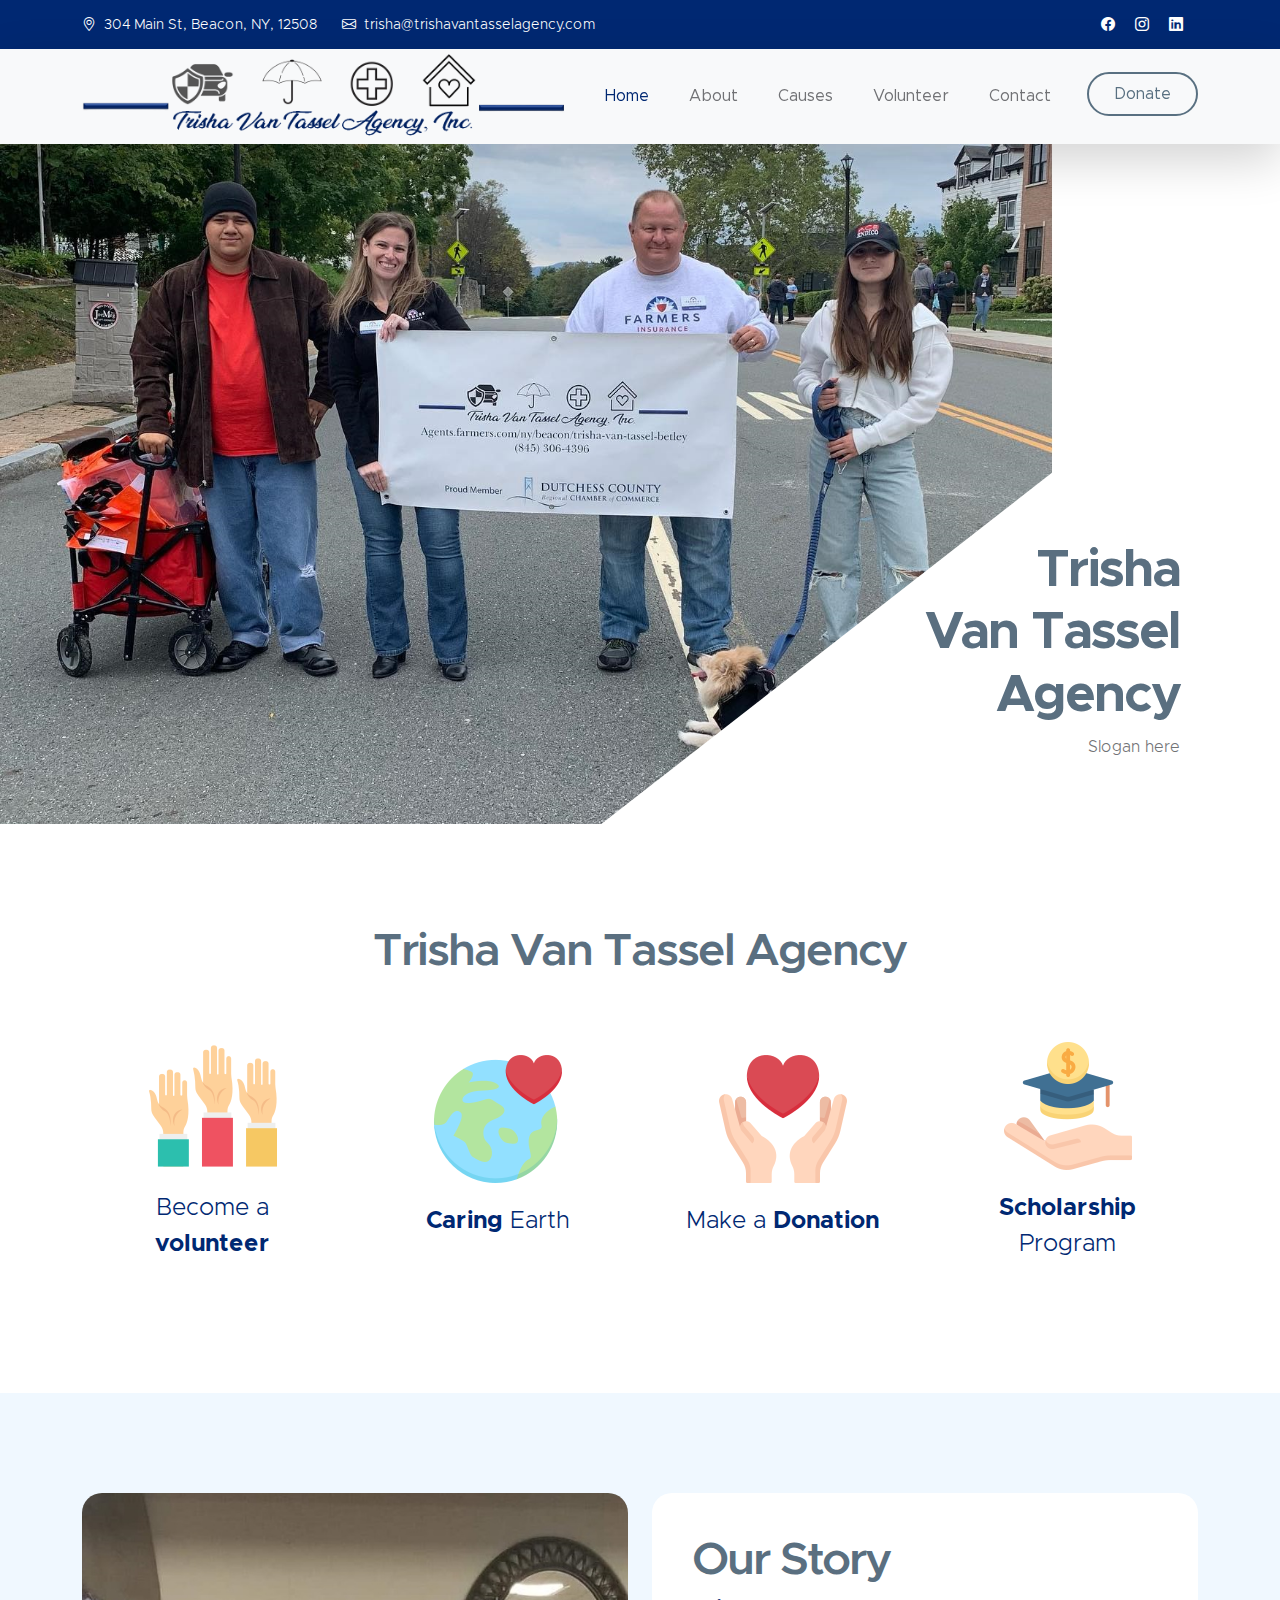
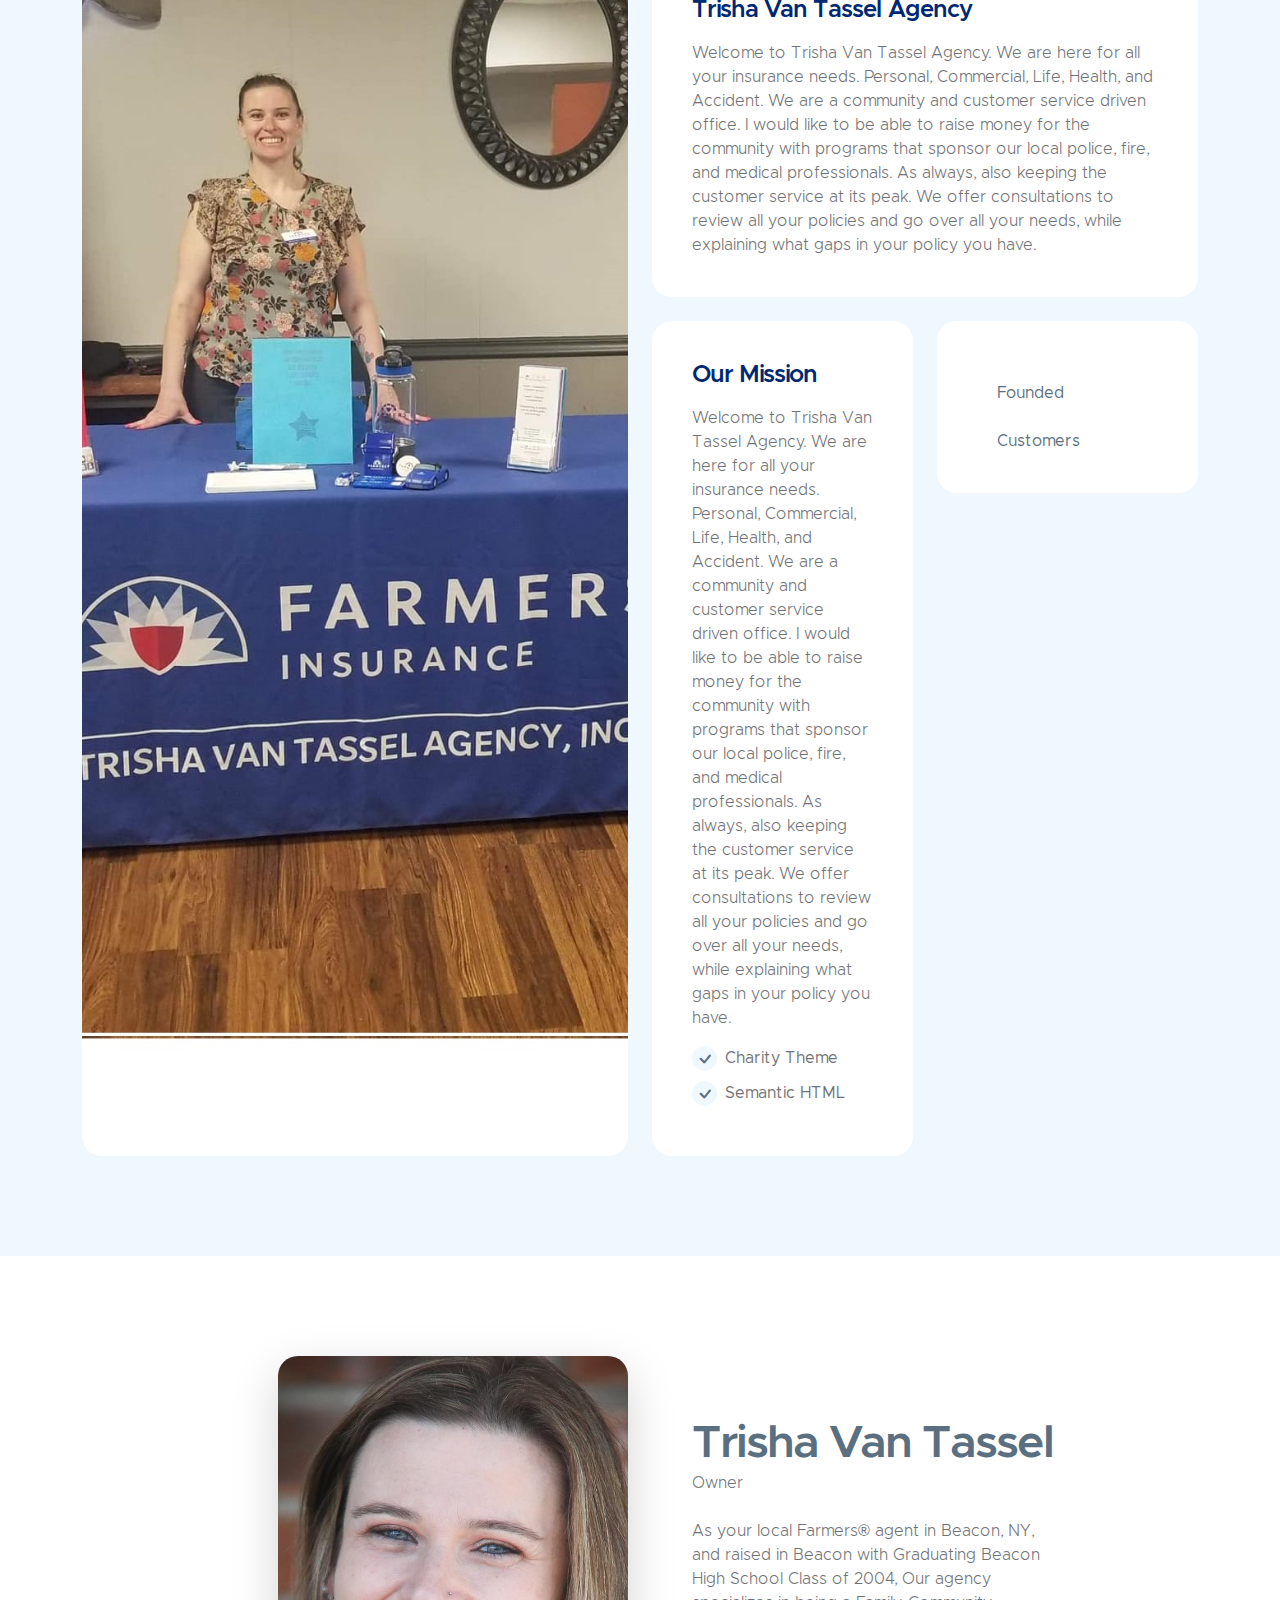
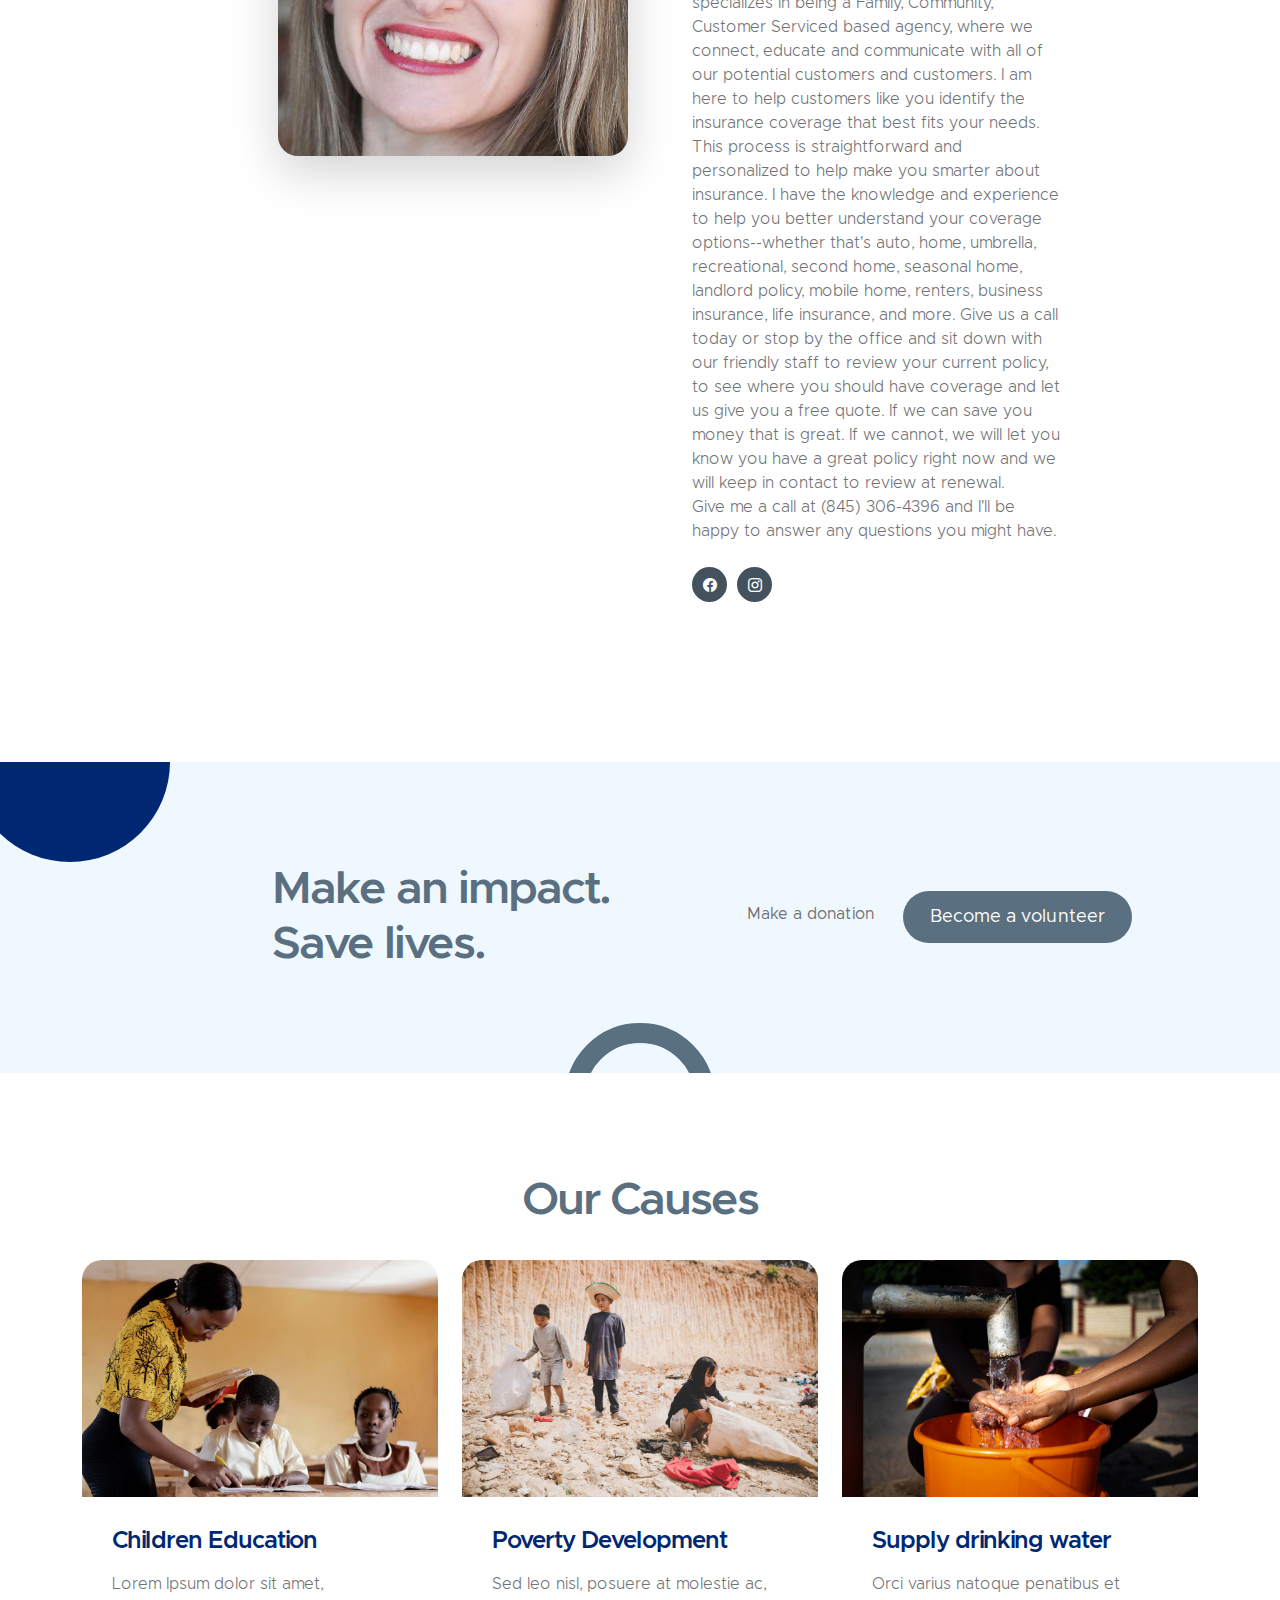
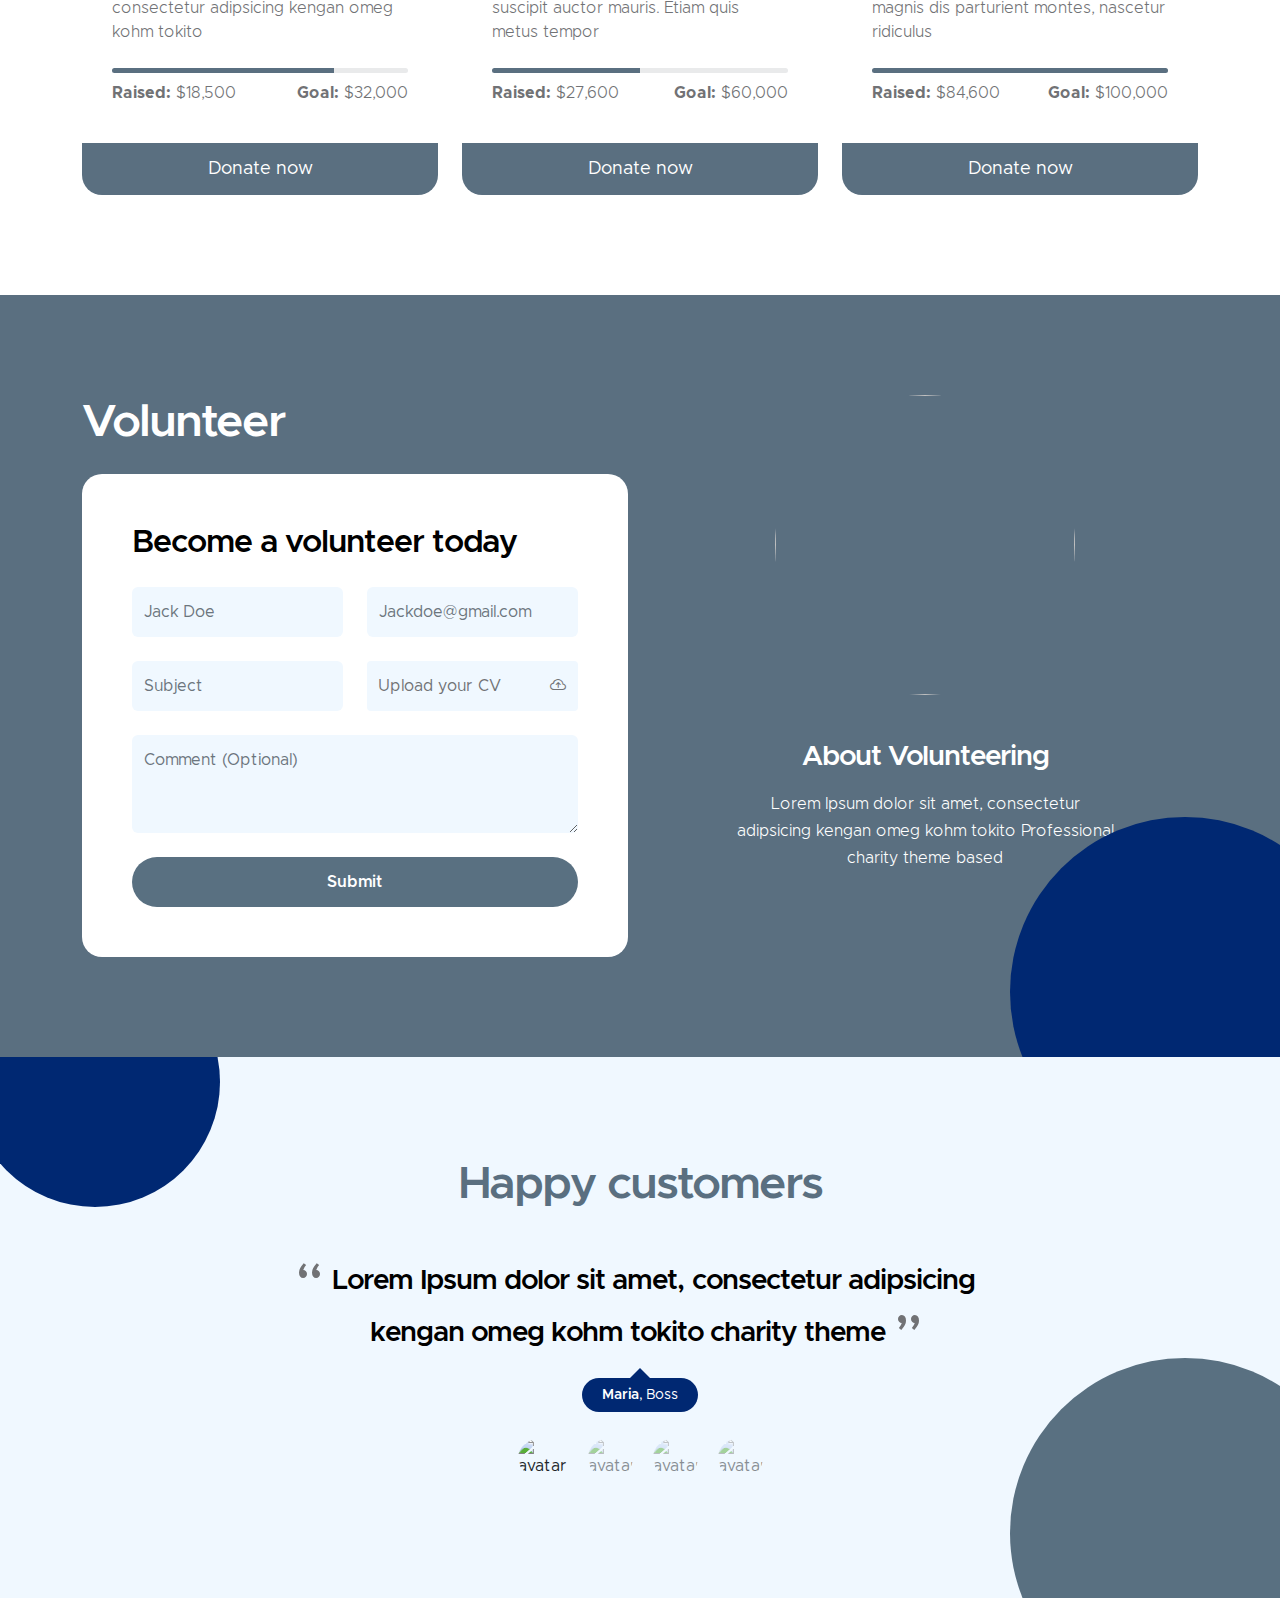
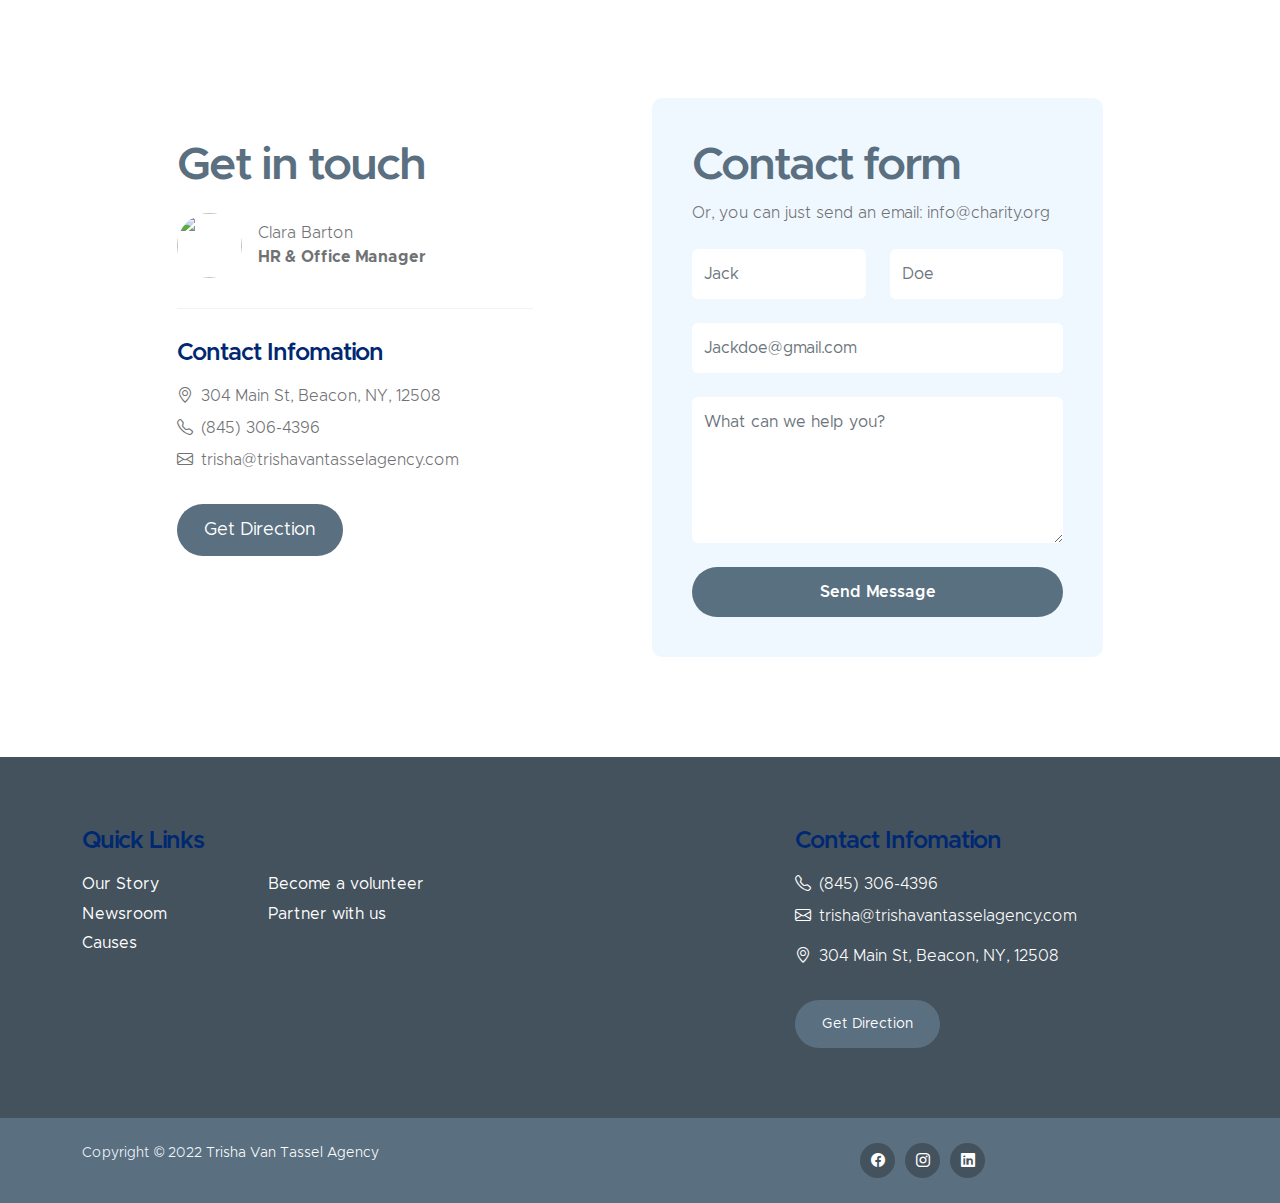
==== commit 413d574d: "Photos and content" ====
--- a/index.html
+++ b/index.html
@@ -46,25 +46,17 @@
 
                     <div class="col-lg-3 col-12 ms-auto d-lg-block d-none">
                         <ul class="social-icon">
-                            <li class="social-icon-item">
-                                <a href="#" class="social-icon-link bi-twitter"></a>
-                            </li>
 
                             <li class="social-icon-item">
                                 <a href="https://www.facebook.com/trishavantasselagency" target="_blank" class="social-icon-link bi-facebook"></a>
                             </li>
-
                             <li class="social-icon-item">
-                                <a href="#" class="social-icon-link bi-instagram"></a>
+                                <a href="https://www.instagram.com/trisha_van_tassel_agency/" target="_blank" class="social-icon-link bi-instagram"></a>
                             </li>
-
                             <li class="social-icon-item">
-                                <a href="#" class="social-icon-link bi-youtube"></a>
+                                <a href="#" class="social-icon-link bi-linkedin"></a>
                             </li>
-
-                            <li class="social-icon-item">
-                                <a href="#" class="social-icon-link bi-whatsapp"></a>
-                            </li>
+                            
                         </ul>
                     </div>
 
@@ -136,9 +128,9 @@
                                         <img src="images/slide/Golf.jpg" class="carousel-image img-fluid" alt="...">
                                         
                                         <div class="carousel-caption d-flex flex-column justify-content-end">
-                                            <h1>Non-profit</h1>
+                                            <h1>Local Support</h1>
                                             
-                                            <p>You can support us to grow more</p>
+                                            <p>Supporting Chelsea Fire Department at their golf outing.</p>
                                         </div>
                                     </div>
 
@@ -146,9 +138,13 @@
                                         <img src="images/slide/Table.jpg" class="carousel-image img-fluid" alt="...">
                                         
                                         <div class="carousel-caption d-flex flex-column justify-content-end">
-                                            <h1>Humanity</h1>
+                                            <h1>Impact</h1>
                                             
-                                            <p>Please tell your friends about our website</p>
+                                            <p>Our goal is to raise money <br> for the community with <br> programs that sponsor our local <br>
+                                                police, fire, and medical professionals.
+                                                <br>
+                                                As always, also keeping the customer service at its peak. 
+                                            </p>
                                         </div>
                                     </div>
                                 </div>
@@ -226,7 +222,7 @@
                     <div class="row">
 
                         <div class="col-lg-6 col-12 mb-5 mb-lg-0">
-                            <img src="images/group-people-volunteering-foodbank-poor-people.jpg" class="custom-text-box-image img-fluid" alt="">
+                            <img src="images/Standing.jpg" class="custom-text-box-image img-fluid" alt="">
                         </div>
 
                         <div class="col-lg-6 col-12">
@@ -329,16 +325,13 @@
                                 </p>
 
                                 <ul class="social-icon mt-4">
-                                    <li class="social-icon-item">
-                                        <a href="#" class="social-icon-link bi-twitter"></a>
-                                    </li>
 
                                     <li class="social-icon-item">
                                         <a href="https://www.facebook.com/trishavantasselagency" target="_blank" class="social-icon-link bi-facebook"></a>
                                     </li>
 
                                     <li class="social-icon-item">
-                                        <a href="#" class="social-icon-link bi-instagram"></a>
+                                        <a href="https://www.instagram.com/trisha_van_tassel_agency/" target="_blank" class="social-icon-link bi-instagram"></a>
                                     </li>
                                 </ul>
                             </div>
@@ -736,30 +729,24 @@
                     <div class="row">
 
                         <div class="col-lg-6 col-md-7 col-12">
-                            <p class="copyright-text mb-0">Copyright © 2036 <a href="#">Trisha Van Tassel Agency</a>
+                            <p class="copyright-text mb-0">Copyright © 2022 <a href="#">Trisha Van Tassel Agency</a>
                         </div>
                         
                         <div class="col-lg-6 col-md-5 col-12 d-flex justify-content-center align-items-center mx-auto">
                             <ul class="social-icon">
-                                <li class="social-icon-item">
-                                    <a href="#" class="social-icon-link bi-twitter"></a>
-                                </li>
 
                                 <li class="social-icon-item">
                                     <a href="https://www.facebook.com/trishavantasselagency" target="_blank"  class="social-icon-link bi-facebook"></a>
                                 </li>
 
                                 <li class="social-icon-item">
-                                    <a href="#" class="social-icon-link bi-instagram"></a>
+                                    <a href="https://www.instagram.com/trisha_van_tassel_agency/" class="social-icon-link bi-instagram"></a>
                                 </li>
 
                                 <li class="social-icon-item">
                                     <a href="#" class="social-icon-link bi-linkedin"></a>
                                 </li>
 
-                                <li class="social-icon-item">
-                                    <a href="https://youtube.com/templatemo" class="social-icon-link bi-youtube"></a>
-                                </li>
                             </ul>
                         </div>
                         
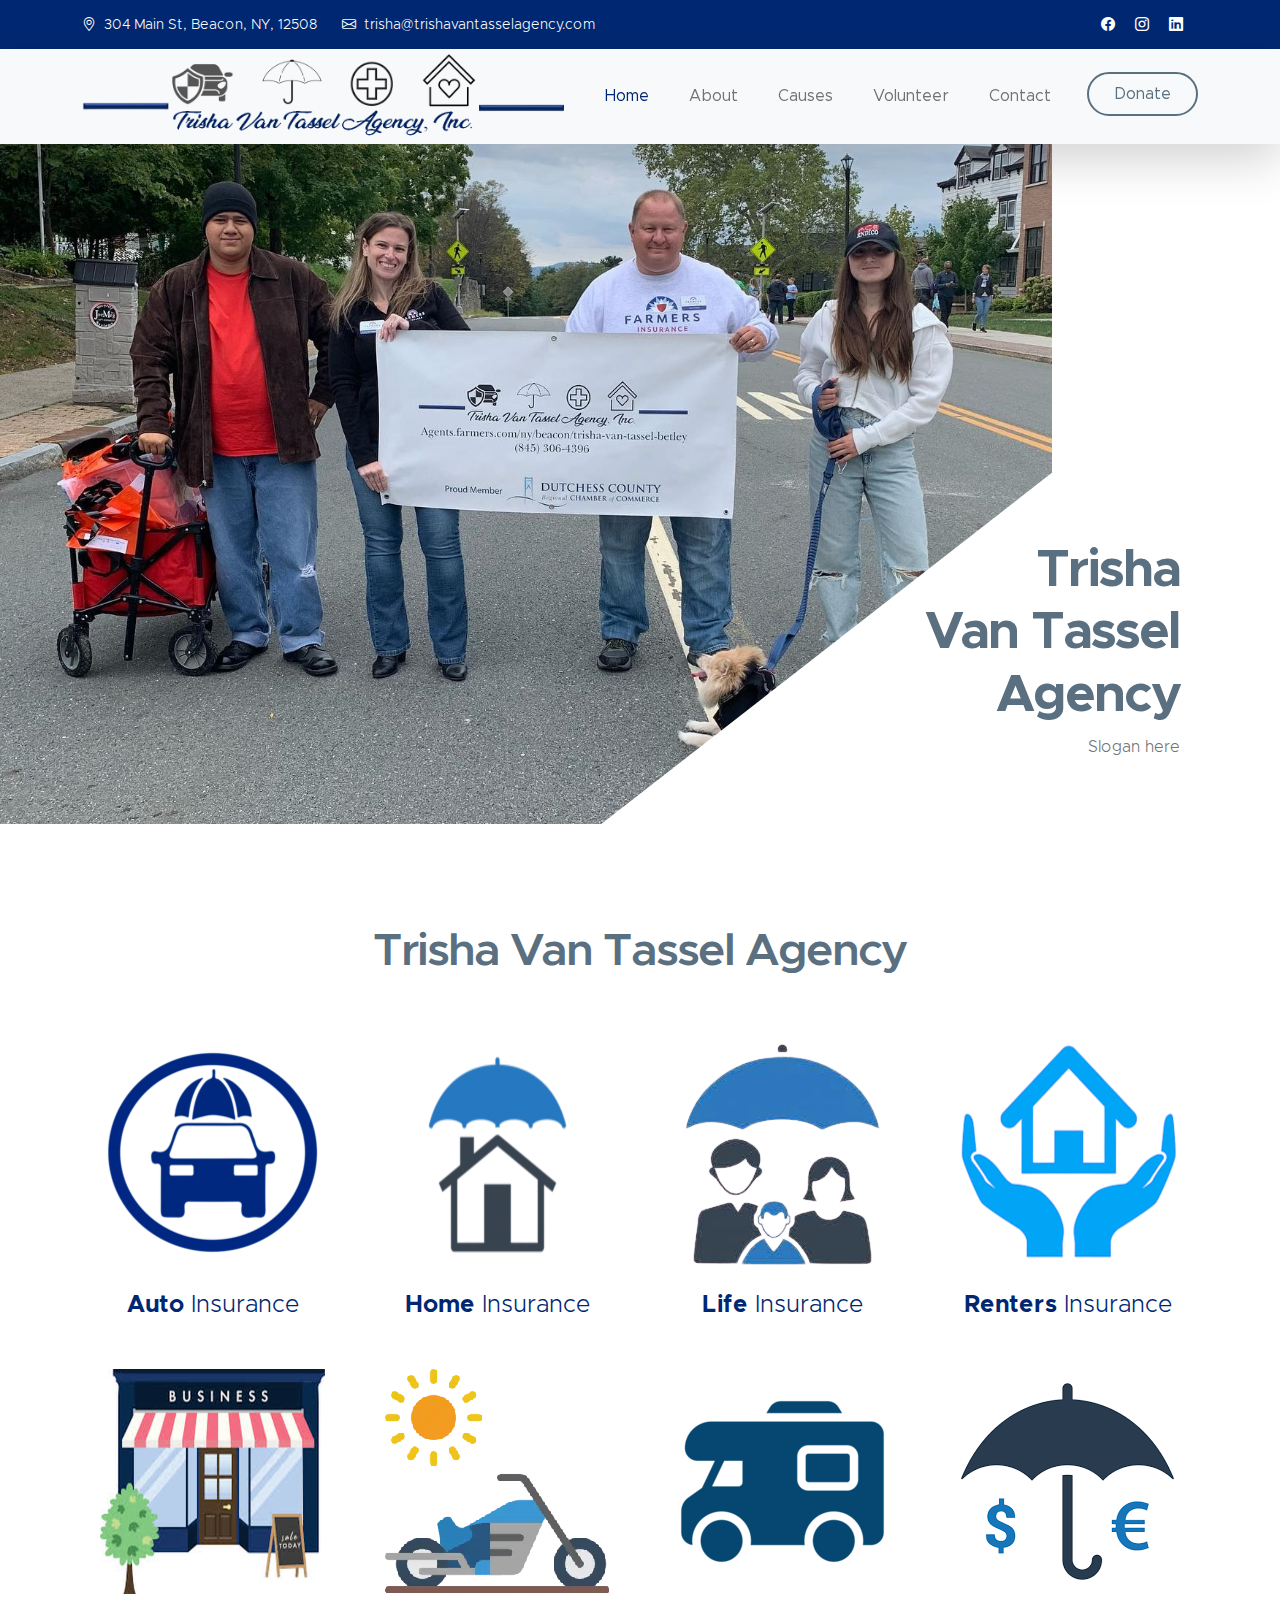
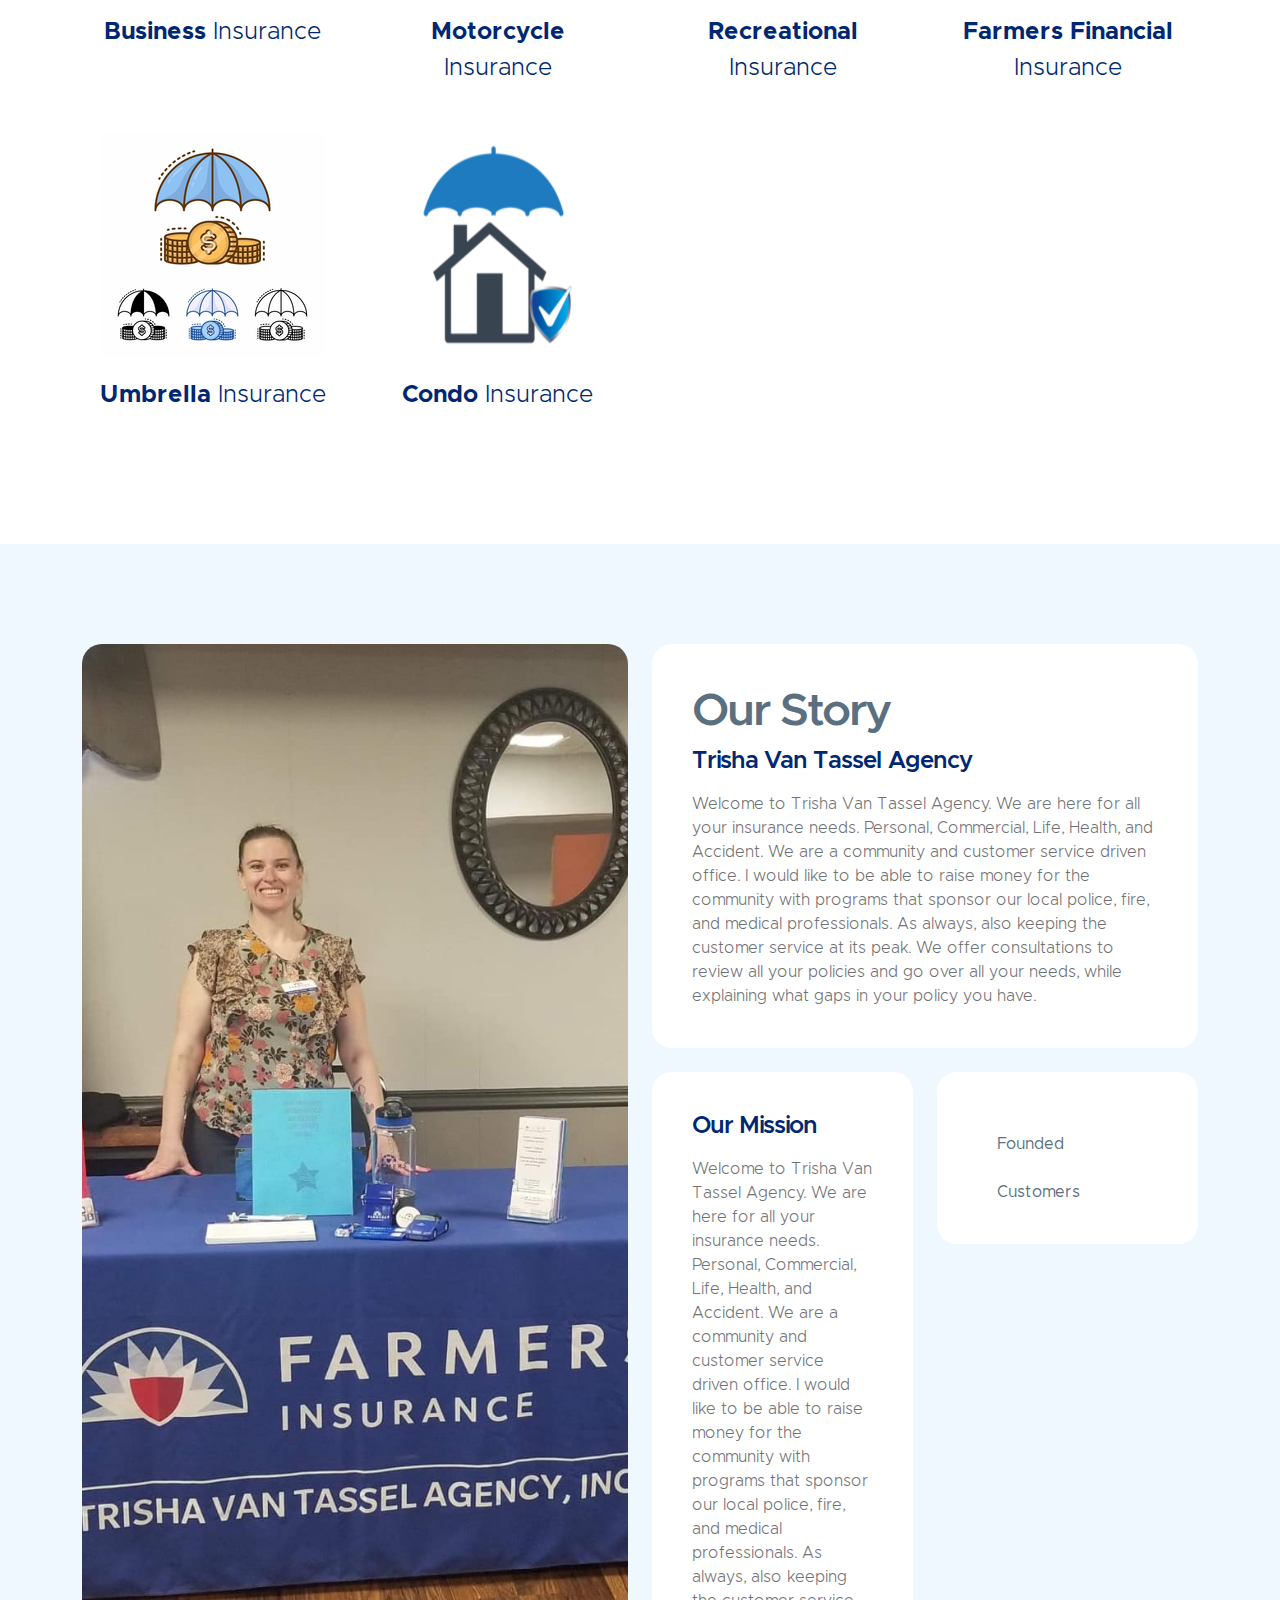
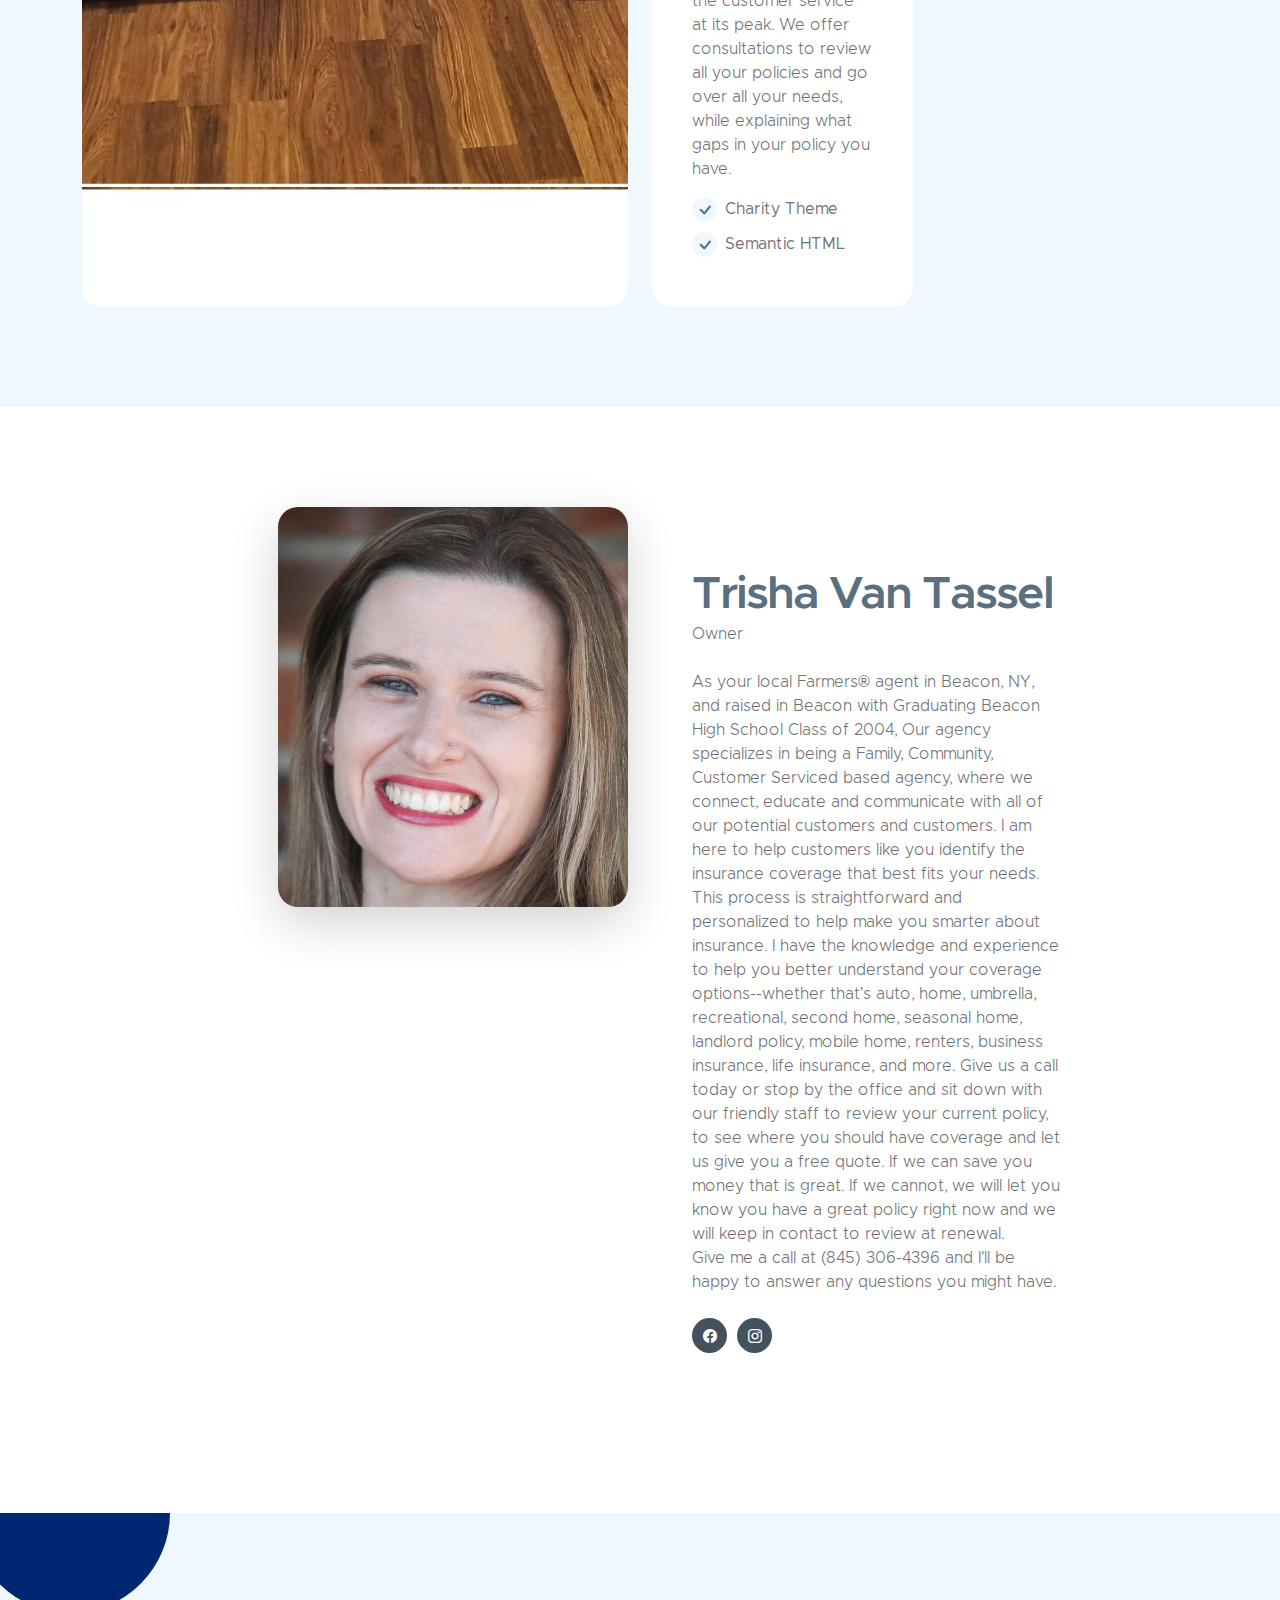
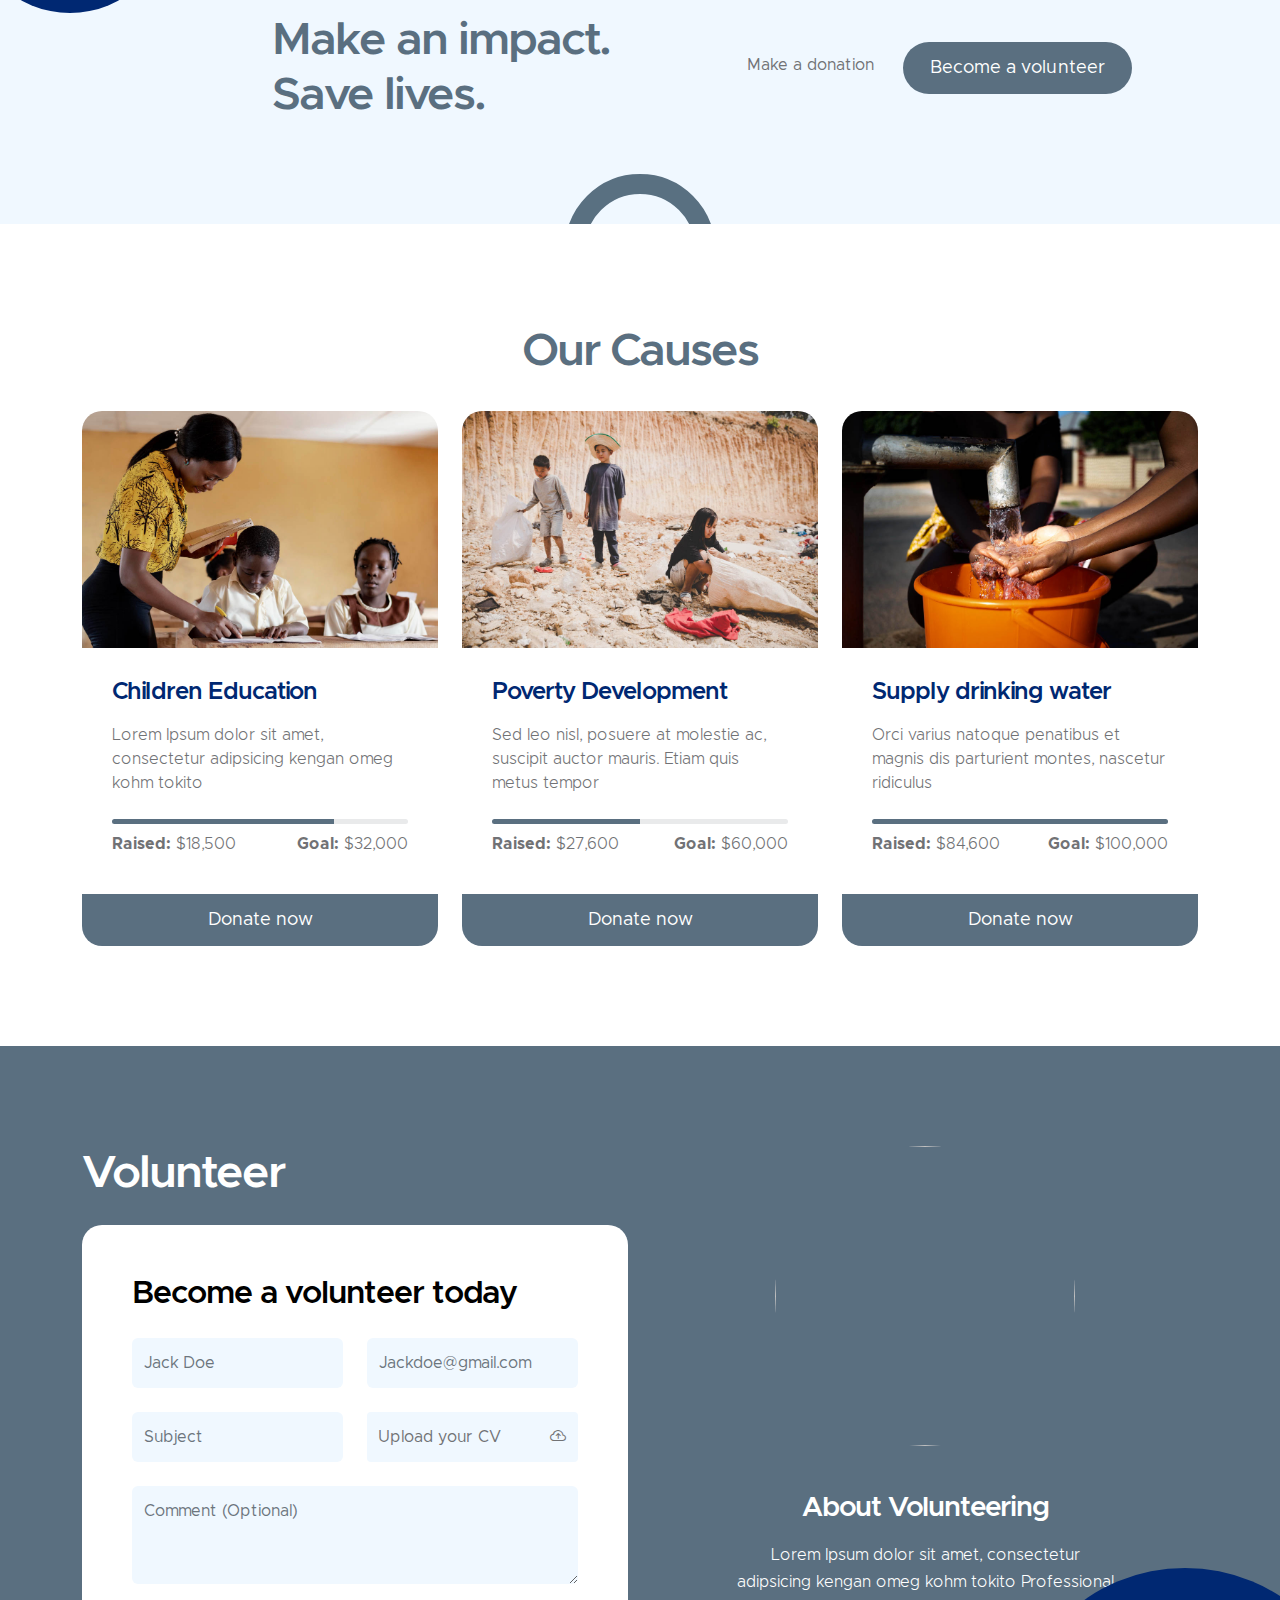
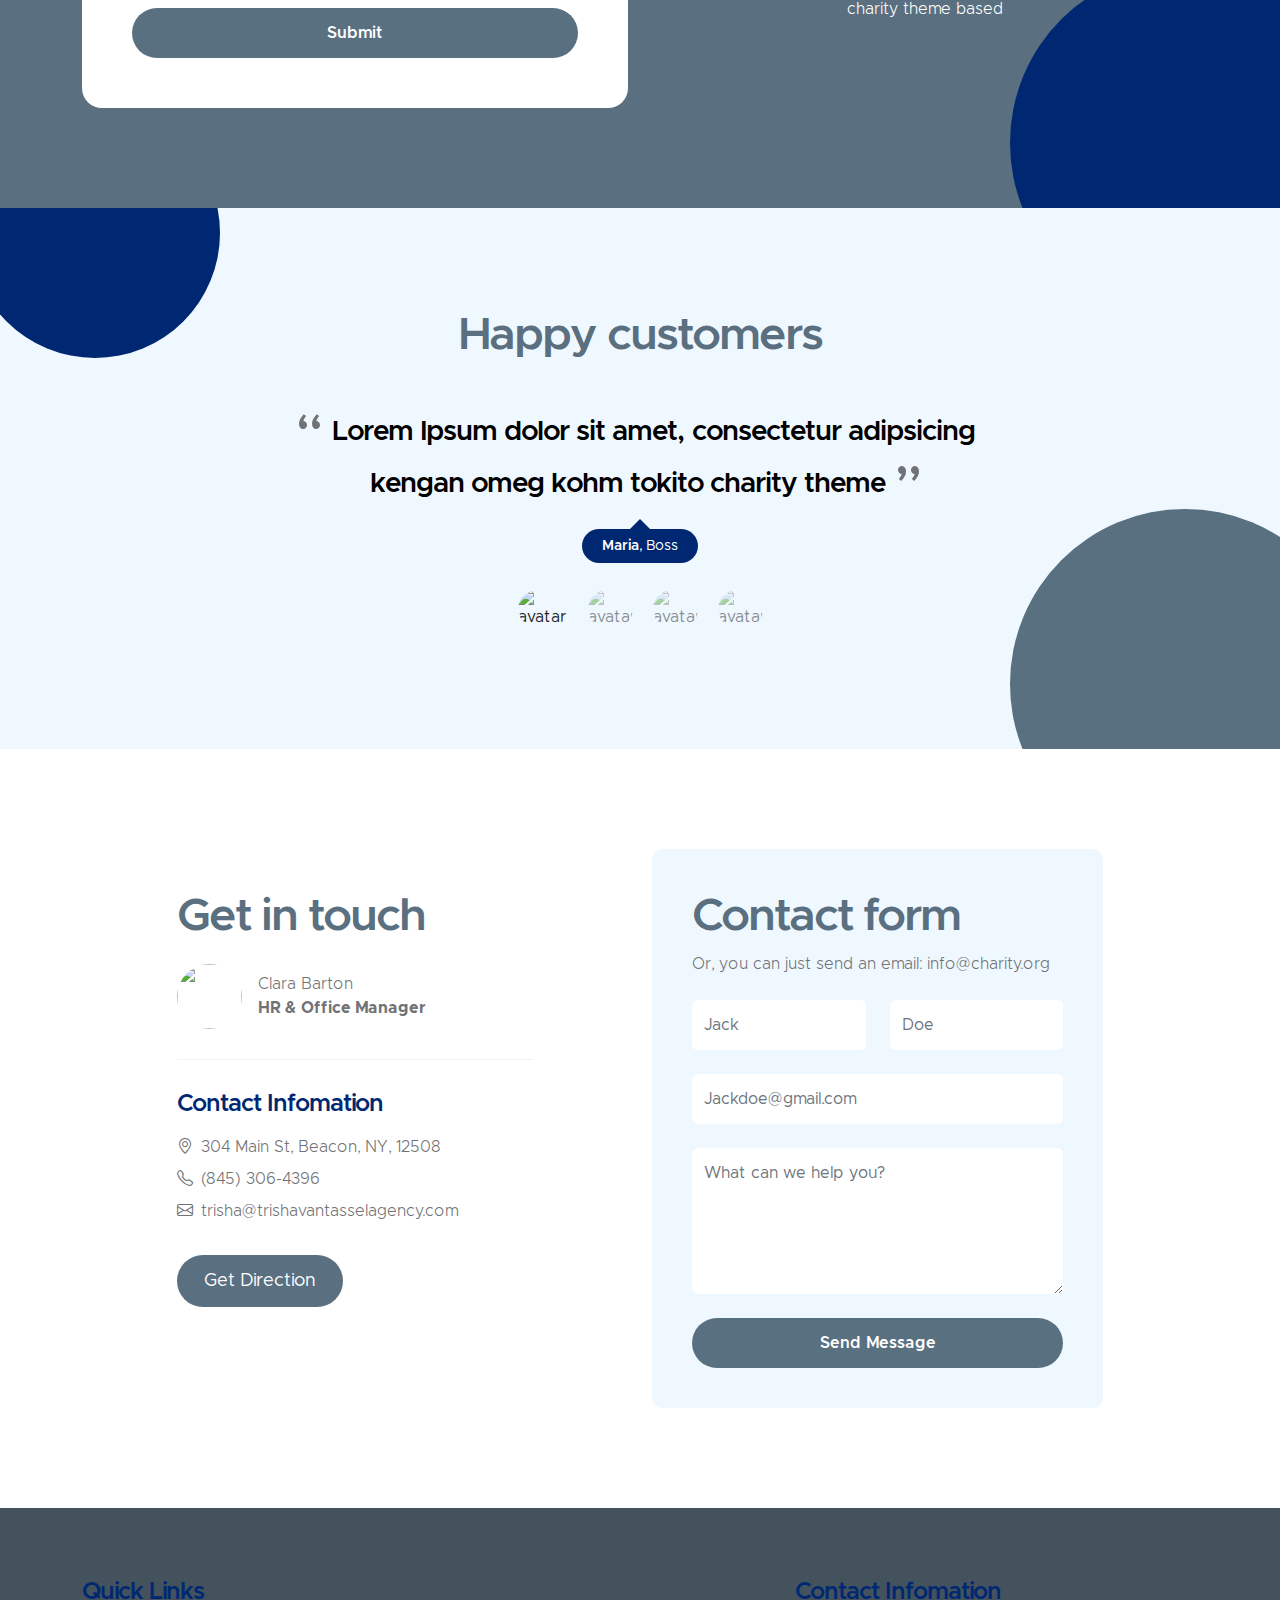
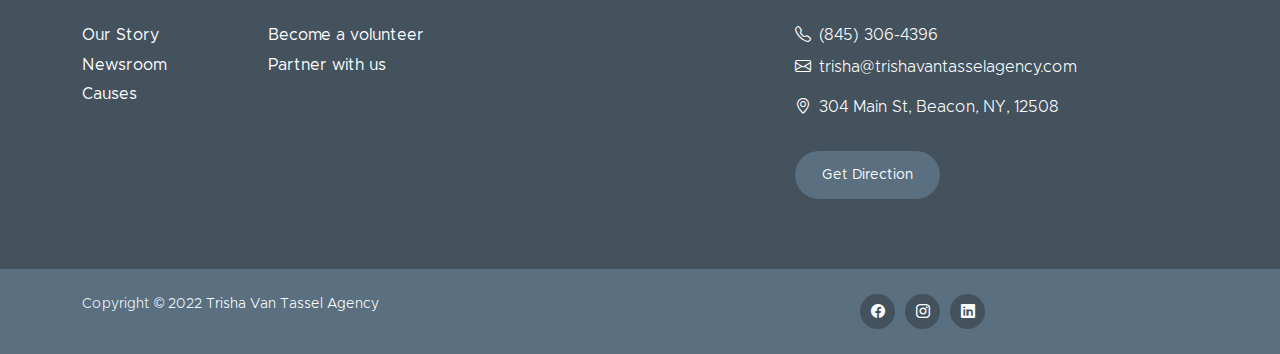
==== commit d43f0021: "Icons" ====
--- a/index.html
+++ b/index.html
@@ -176,9 +176,9 @@
                         <div class="col-lg-3 col-md-6 col-12 mb-4 mb-lg-0">
                             <div class="featured-block d-flex justify-content-center align-items-center">
                                 <a href="donate.html" class="d-block">
-                                    <img src="images/icons/hands.png" class="featured-block-image img-fluid" alt="">
-
-                                    <p class="featured-block-text">Become a <strong>volunteer</strong></p>
+                                    <img src="images/icons/auto.png" class="featured-block-image img-fluid" alt="">
+
+                                    <p class="featured-block-text"><strong>Auto</strong> Insurance</p>
                                 </a>
                             </div>
                         </div>
@@ -186,9 +186,9 @@
                         <div class="col-lg-3 col-md-6 col-12 mb-4 mb-lg-0 mb-md-4">
                             <div class="featured-block d-flex justify-content-center align-items-center">
                                 <a href="donate.html" class="d-block">
-                                    <img src="images/icons/heart.png" class="featured-block-image img-fluid" alt="">
-
-                                    <p class="featured-block-text"><strong>Caring</strong> Earth</p>
+                                    <img src="images/icons/home.png" class="featured-block-image img-fluid" alt="">
+
+                                    <p class="featured-block-text"><strong>Home</strong> Insurance</p>
                                 </a>
                             </div>
                         </div>
@@ -196,9 +196,9 @@
                         <div class="col-lg-3 col-md-6 col-12 mb-4 mb-lg-0 mb-md-4">
                             <div class="featured-block d-flex justify-content-center align-items-center">
                                 <a href="donate.html" class="d-block">
-                                    <img src="images/icons/receive.png" class="featured-block-image img-fluid" alt="">
-
-                                    <p class="featured-block-text">Make a <strong>Donation</strong></p>
+                                    <img src="images/icons/life.png" class="featured-block-image img-fluid" alt="">
+
+                                    <p class="featured-block-text"><strong>Life</strong> Insurance</p>
                                 </a>
                             </div>
                         </div>
@@ -206,12 +206,75 @@
                         <div class="col-lg-3 col-md-6 col-12 mb-4 mb-lg-0">
                             <div class="featured-block d-flex justify-content-center align-items-center">
                                 <a href="donate.html" class="d-block">
-                                    <img src="images/icons/scholarship.png" class="featured-block-image img-fluid" alt="">
-
-                                    <p class="featured-block-text"><strong>Scholarship</strong> Program</p>
-                                </a>
-                            </div>
-                        </div>
+                                    <img src="images/icons/renters.png" class="featured-block-image img-fluid" alt="">
+
+                                    <p class="featured-block-text"><strong>Renters</strong> Insurance</p>
+                                </a>
+                            </div>
+                        </div>
+
+                        <div class="col-lg-3 col-md-6 col-12 mb-4 mb-lg-0">
+                            <div class="featured-block d-flex justify-content-center align-items-center">
+                                <a href="donate.html" class="d-block">
+                                    <img src="images/icons/business.png" class="featured-block-image img-fluid" alt="">
+
+                                    <p class="featured-block-text"><strong>Business</strong> Insurance</p>
+                                </a>
+                            </div>
+                        </div>
+
+                        <div class="col-lg-3 col-md-6 col-12 mb-4 mb-lg-0">
+                            <div class="featured-block d-flex justify-content-center align-items-center">
+                                <a href="donate.html" class="d-block">
+                                    <img src="images/icons/motorcycle.png" class="featured-block-image img-fluid" alt="">
+
+                                    <p class="featured-block-text"><strong>Motorcycle</strong> Insurance</p>
+                                </a>
+                            </div>
+                        </div>
+
+                        <div class="col-lg-3 col-md-6 col-12 mb-4 mb-lg-0">
+                            <div class="featured-block d-flex justify-content-center align-items-center">
+                                <a href="donate.html" class="d-block">
+                                    <img src="images/icons/recreational.png" class="featured-block-image img-fluid" alt="">
+
+                                    <p class="featured-block-text"><strong>Recreational</strong> Insurance</p>
+                                </a>
+                            </div>
+                        </div>
+
+                        <div class="col-lg-3 col-md-6 col-12 mb-4 mb-lg-0">
+                            <div class="featured-block d-flex justify-content-center align-items-center">
+                                <a href="donate.html" class="d-block">
+                                    <img src="images/icons/farmers.png" class="featured-block-image img-fluid" alt="">
+
+                                    <p class="featured-block-text"><strong>Farmers Financial</strong> Insurance</p>
+                                </a>
+                            </div>
+                        </div>
+
+                        <div class="col-lg-3 col-md-6 col-12 mb-4 mb-lg-0">
+                            <div class="featured-block d-flex justify-content-center align-items-center">
+                                <a href="donate.html" class="d-block">
+                                    <img src="images/icons/umbrella.png" class="featured-block-image img-fluid" alt="">
+
+                                    <p class="featured-block-text"><strong>Umbrella</strong> Insurance</p>
+                                </a>
+                            </div>
+                        </div>
+
+
+                        <div class="col-lg-3 col-md-6 col-12 mb-4 mb-lg-0">
+                            <div class="featured-block d-flex justify-content-center align-items-center">
+                                <a href="donate.html" class="d-block">
+                                    <img src="images/icons/condo.png" class="featured-block-image img-fluid" alt="">
+
+                                    <p class="featured-block-text"><strong>Condo</strong> Insurance</p>
+                                </a>
+                            </div>
+                        </div>
+
+
 
                     </div>
                 </div>
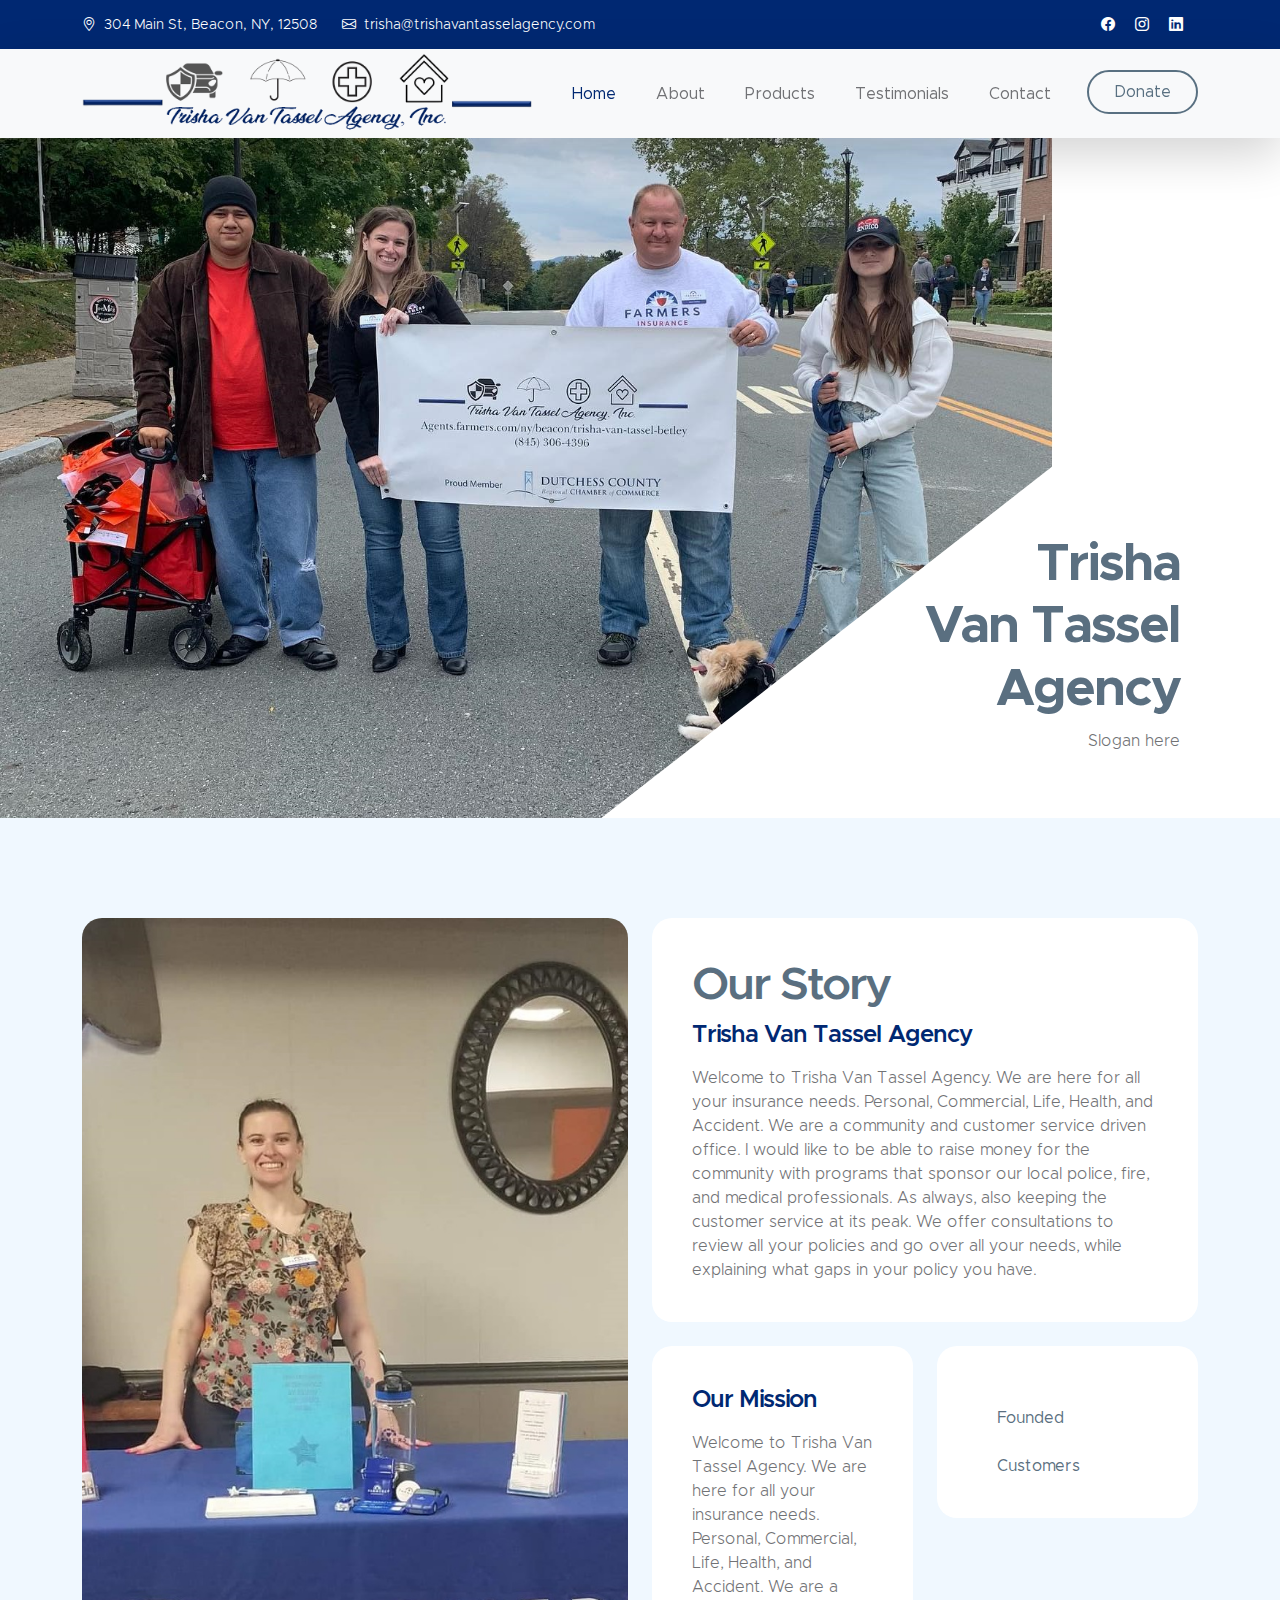
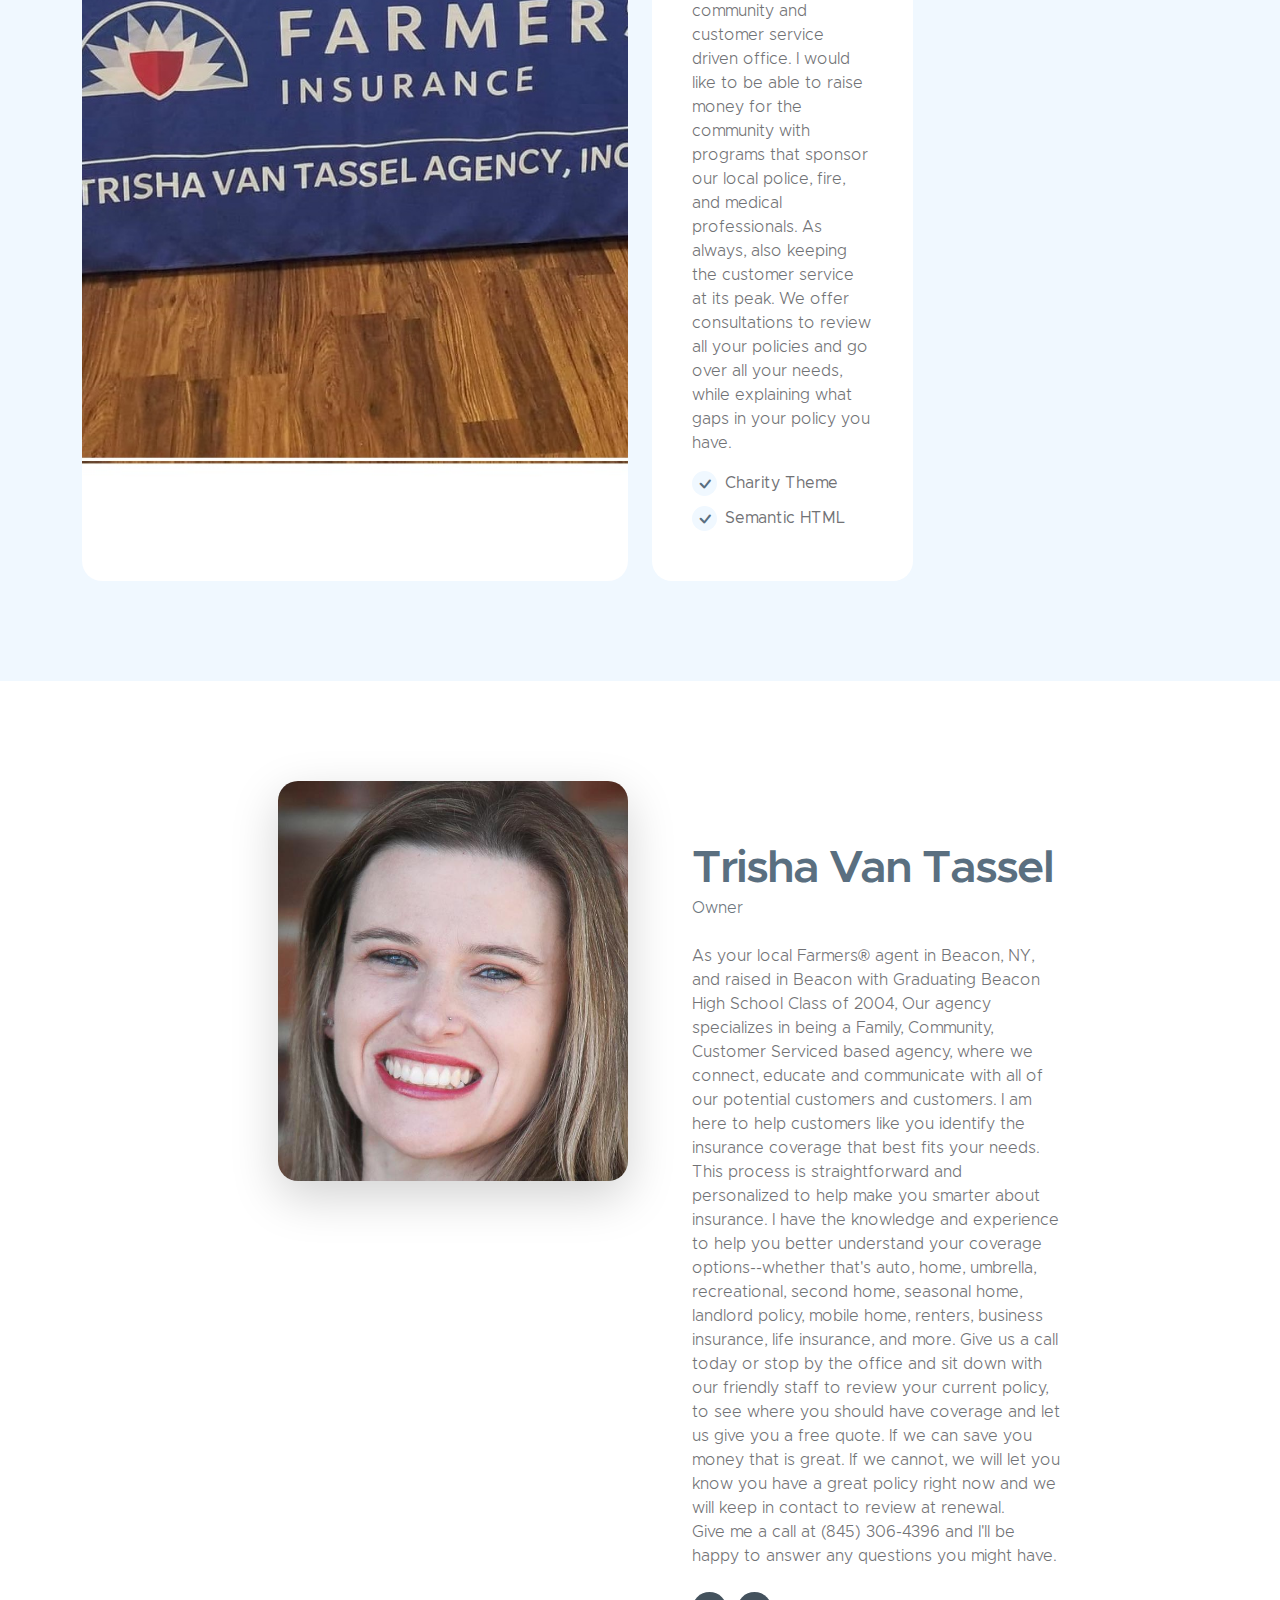
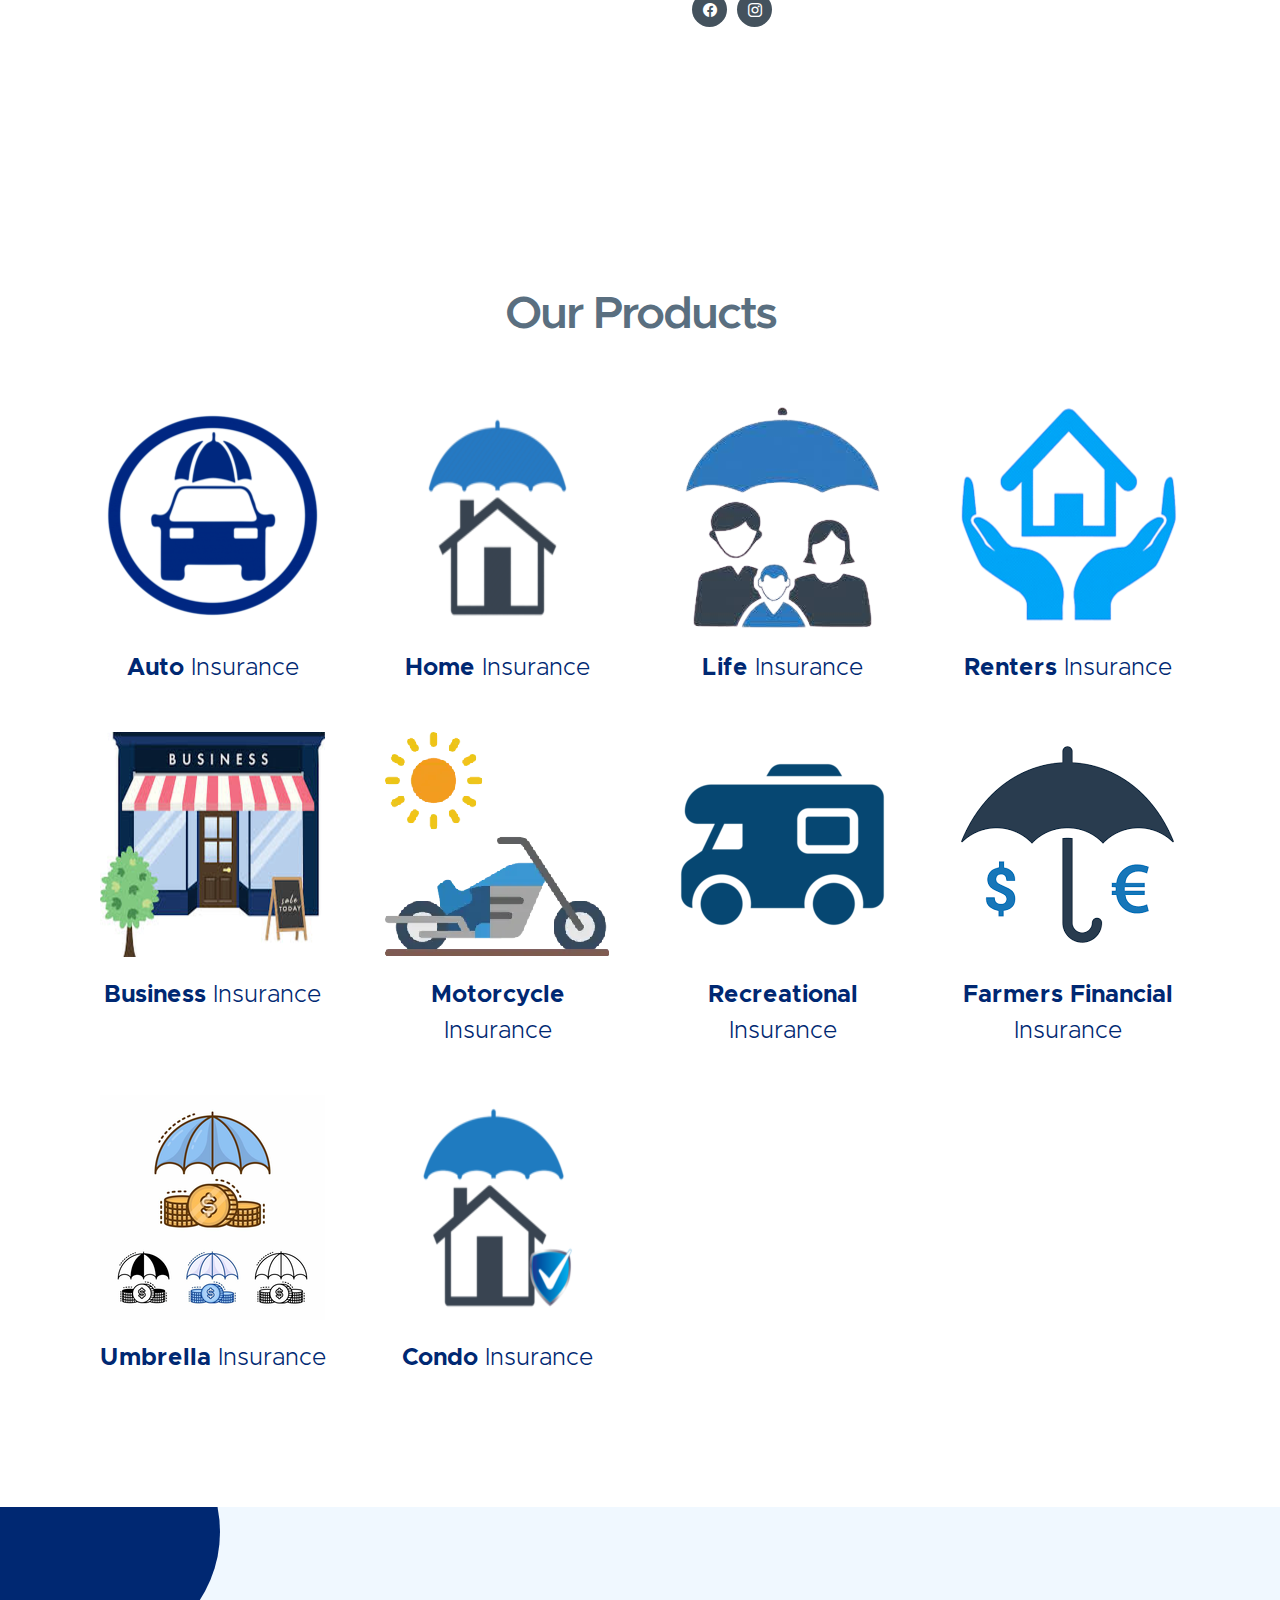
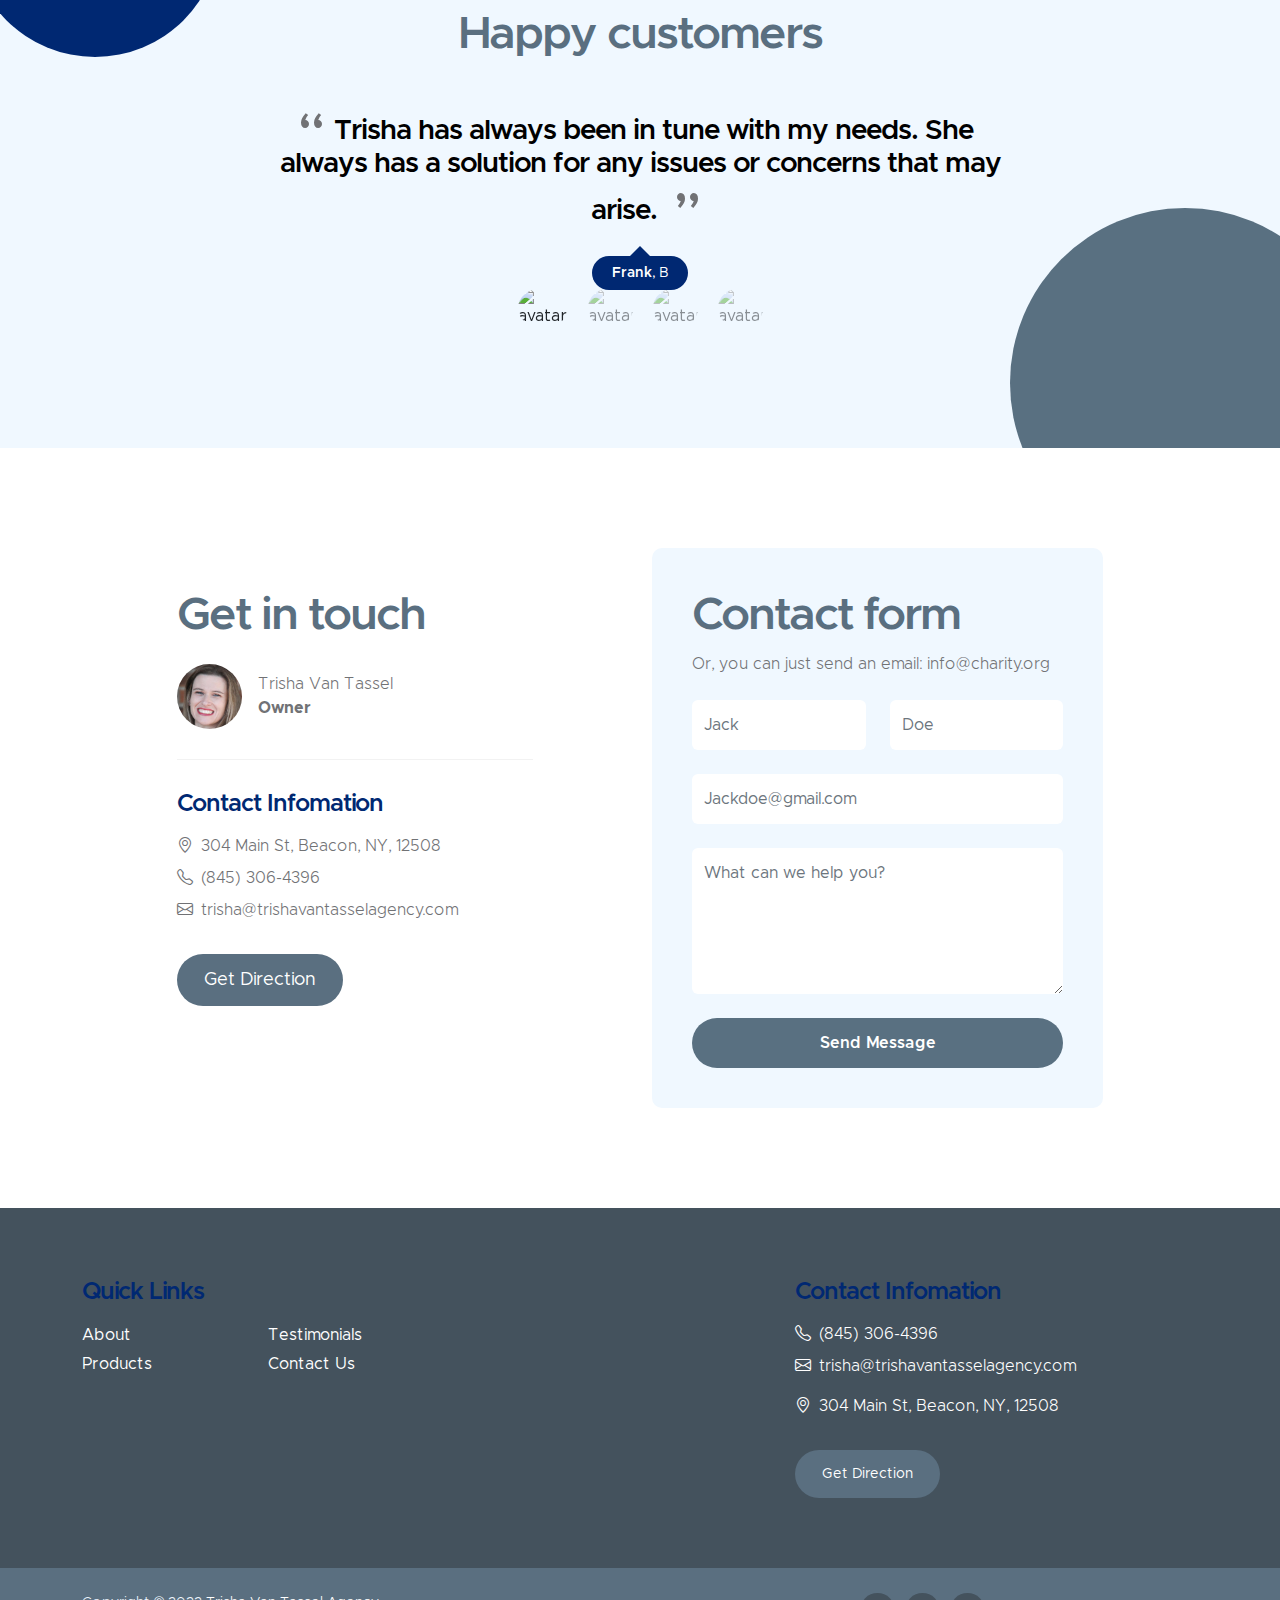
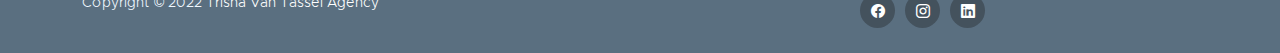
==== commit ba7e5527: "update main" ====
--- a/index.html
+++ b/index.html
@@ -54,7 +54,7 @@
                                 <a href="https://www.instagram.com/trisha_van_tassel_agency/" target="_blank" class="social-icon-link bi-instagram"></a>
                             </li>
                             <li class="social-icon-item">
-                                <a href="#" class="social-icon-link bi-linkedin"></a>
+                                <a href="https://www.linkedin.com/in/trisha-van-tassel-154612164/" target="_blank" class="social-icon-link bi-linkedin"></a>
                             </li>
                             
                         </ul>
@@ -85,20 +85,20 @@
                         </li>
 
                         <li class="nav-item">
-                            <a class="nav-link click-scroll" href="#section_3">Causes</a>
+                            <a class="nav-link click-scroll" href="#section_3">Products</a>
                         </li>
 
                         <li class="nav-item">
-                            <a class="nav-link click-scroll" href="#section_4">Volunteer</a>
+                            <a class="nav-link click-scroll" href="#section_4">Testimonials</a>
                         </li>
 
 
                         <li class="nav-item">
-                            <a class="nav-link click-scroll" href="#section_6">Contact</a>
+                            <a class="nav-link click-scroll" href="#section_5">Contact</a>
                         </li>
 
                         <li class="nav-item ms-3">
-                            <a class="nav-link custom-btn custom-border-btn btn" href="donate.html">Donate</a>
+                            <a class="nav-link custom-btn custom-border-btn btn" href="#">Donate</a>
                         </li>
                     </ul>
                 </div>
@@ -165,120 +165,6 @@
             </section>
 
 
-            <section class="section-padding">
-                <div class="container">
-                    <div class="row">
-
-                        <div class="col-lg-10 col-12 text-center mx-auto">
-                            <h2 class="mb-5">Trisha Van Tassel Agency</h2>
-                        </div>
-
-                        <div class="col-lg-3 col-md-6 col-12 mb-4 mb-lg-0">
-                            <div class="featured-block d-flex justify-content-center align-items-center">
-                                <a href="donate.html" class="d-block">
-                                    <img src="images/icons/auto.png" class="featured-block-image img-fluid" alt="">
-
-                                    <p class="featured-block-text"><strong>Auto</strong> Insurance</p>
-                                </a>
-                            </div>
-                        </div>
-
-                        <div class="col-lg-3 col-md-6 col-12 mb-4 mb-lg-0 mb-md-4">
-                            <div class="featured-block d-flex justify-content-center align-items-center">
-                                <a href="donate.html" class="d-block">
-                                    <img src="images/icons/home.png" class="featured-block-image img-fluid" alt="">
-
-                                    <p class="featured-block-text"><strong>Home</strong> Insurance</p>
-                                </a>
-                            </div>
-                        </div>
-
-                        <div class="col-lg-3 col-md-6 col-12 mb-4 mb-lg-0 mb-md-4">
-                            <div class="featured-block d-flex justify-content-center align-items-center">
-                                <a href="donate.html" class="d-block">
-                                    <img src="images/icons/life.png" class="featured-block-image img-fluid" alt="">
-
-                                    <p class="featured-block-text"><strong>Life</strong> Insurance</p>
-                                </a>
-                            </div>
-                        </div>
-
-                        <div class="col-lg-3 col-md-6 col-12 mb-4 mb-lg-0">
-                            <div class="featured-block d-flex justify-content-center align-items-center">
-                                <a href="donate.html" class="d-block">
-                                    <img src="images/icons/renters.png" class="featured-block-image img-fluid" alt="">
-
-                                    <p class="featured-block-text"><strong>Renters</strong> Insurance</p>
-                                </a>
-                            </div>
-                        </div>
-
-                        <div class="col-lg-3 col-md-6 col-12 mb-4 mb-lg-0">
-                            <div class="featured-block d-flex justify-content-center align-items-center">
-                                <a href="donate.html" class="d-block">
-                                    <img src="images/icons/business.png" class="featured-block-image img-fluid" alt="">
-
-                                    <p class="featured-block-text"><strong>Business</strong> Insurance</p>
-                                </a>
-                            </div>
-                        </div>
-
-                        <div class="col-lg-3 col-md-6 col-12 mb-4 mb-lg-0">
-                            <div class="featured-block d-flex justify-content-center align-items-center">
-                                <a href="donate.html" class="d-block">
-                                    <img src="images/icons/motorcycle.png" class="featured-block-image img-fluid" alt="">
-
-                                    <p class="featured-block-text"><strong>Motorcycle</strong> Insurance</p>
-                                </a>
-                            </div>
-                        </div>
-
-                        <div class="col-lg-3 col-md-6 col-12 mb-4 mb-lg-0">
-                            <div class="featured-block d-flex justify-content-center align-items-center">
-                                <a href="donate.html" class="d-block">
-                                    <img src="images/icons/recreational.png" class="featured-block-image img-fluid" alt="">
-
-                                    <p class="featured-block-text"><strong>Recreational</strong> Insurance</p>
-                                </a>
-                            </div>
-                        </div>
-
-                        <div class="col-lg-3 col-md-6 col-12 mb-4 mb-lg-0">
-                            <div class="featured-block d-flex justify-content-center align-items-center">
-                                <a href="donate.html" class="d-block">
-                                    <img src="images/icons/farmers.png" class="featured-block-image img-fluid" alt="">
-
-                                    <p class="featured-block-text"><strong>Farmers Financial</strong> Insurance</p>
-                                </a>
-                            </div>
-                        </div>
-
-                        <div class="col-lg-3 col-md-6 col-12 mb-4 mb-lg-0">
-                            <div class="featured-block d-flex justify-content-center align-items-center">
-                                <a href="donate.html" class="d-block">
-                                    <img src="images/icons/umbrella.png" class="featured-block-image img-fluid" alt="">
-
-                                    <p class="featured-block-text"><strong>Umbrella</strong> Insurance</p>
-                                </a>
-                            </div>
-                        </div>
-
-
-                        <div class="col-lg-3 col-md-6 col-12 mb-4 mb-lg-0">
-                            <div class="featured-block d-flex justify-content-center align-items-center">
-                                <a href="donate.html" class="d-block">
-                                    <img src="images/icons/condo.png" class="featured-block-image img-fluid" alt="">
-
-                                    <p class="featured-block-text"><strong>Condo</strong> Insurance</p>
-                                </a>
-                            </div>
-                        </div>
-
-
-
-                    </div>
-                </div>
-            </section>
 
             <section class="section-padding section-bg" id="section_2">
                 <div class="container">
@@ -357,7 +243,6 @@
                     </div>
                 </div>
             </section>
-
 
             <section class="about-section section-padding">
                 <div class="container">
@@ -404,190 +289,124 @@
                 </div>
             </section>
 
-            <section class="cta-section section-padding section-bg">
-                <div class="container">
-                    <div class="row justify-content-center align-items-center">
-
-                        <div class="col-lg-5 col-12 ms-auto">
-                            <h2 class="mb-0">Make an impact. <br> Save lives.</h2>
-                        </div>
-
-                        <div class="col-lg-5 col-12">
-                            <a href="#" class="me-4">Make a donation</a>
-
-                            <a href="#section_4" class="custom-btn btn smoothscroll">Become a volunteer</a>
-                        </div>
-
-                    </div>
-                </div>
-            </section>
-
-
             <section class="section-padding" id="section_3">
                 <div class="container">
                     <div class="row">
 
-                        <div class="col-lg-12 col-12 text-center mb-4">
-                            <h2>Our Causes</h2>
-                        </div>
-
-                        <div class="col-lg-4 col-md-6 col-12 mb-4 mb-lg-0">
-                            <div class="custom-block-wrap">
-                                <img src="images/causes/group-african-kids-paying-attention-class.jpg" class="custom-block-image img-fluid" alt="">
-
-                                <div class="custom-block">
-                                    <div class="custom-block-body">
-                                        <h5 class="mb-3">Children Education</h5>
-
-                                        <p>Lorem Ipsum dolor sit amet, consectetur adipsicing kengan omeg kohm tokito</p>
-
-                                        <div class="progress mt-4">
-                                            <div class="progress-bar w-75" role="progressbar" aria-valuenow="75" aria-valuemin="0" aria-valuemax="100"></div>
-                                        </div>
-
-                                        <div class="d-flex align-items-center my-2">
-                                            <p class="mb-0">
-                                                <strong>Raised:</strong>
-                                                $18,500
-                                            </p>
-
-                                            <p class="ms-auto mb-0">
-                                                <strong>Goal:</strong>
-                                                $32,000
-                                            </p>
-                                        </div>
-                                    </div>
-
-                                    <a href="donate.html" class="custom-btn btn">Donate now</a>
-                                </div>
-                            </div>
-                        </div>
-
-                        <div class="col-lg-4 col-md-6 col-12 mb-4 mb-lg-0">
-                            <div class="custom-block-wrap">
-                                <img src="images/causes/poor-child-landfill-looks-forward-with-hope.jpg" class="custom-block-image img-fluid" alt="">
-
-                                <div class="custom-block">
-                                    <div class="custom-block-body">
-                                        <h5 class="mb-3">Poverty Development</h5>
-
-                                        <p>Sed leo nisl, posuere at molestie ac, suscipit auctor mauris. Etiam quis metus tempor</p>
-
-                                        <div class="progress mt-4">
-                                            <div class="progress-bar w-50" role="progressbar" aria-valuenow="50" aria-valuemin="0" aria-valuemax="100"></div>
-                                        </div>
-
-                                        <div class="d-flex align-items-center my-2">
-                                            <p class="mb-0">
-                                                <strong>Raised:</strong>
-                                                $27,600
-                                            </p>
-
-                                            <p class="ms-auto mb-0">
-                                                <strong>Goal:</strong>
-                                                $60,000
-                                            </p>
-                                        </div>
-                                    </div>
-
-                                    <a href="donate.html" class="custom-btn btn">Donate now</a>
-                                </div>
-                            </div>
-                        </div>
-
-                        <div class="col-lg-4 col-md-6 col-12">
-                            <div class="custom-block-wrap">
-                                <img src="images/causes/african-woman-pouring-water-recipient-outdoors.jpg" class="custom-block-image img-fluid" alt="">
-
-                                <div class="custom-block">
-                                    <div class="custom-block-body">
-                                        <h5 class="mb-3">Supply drinking water</h5>
-
-                                        <p>Orci varius natoque penatibus et magnis dis parturient montes, nascetur ridiculus</p>
-
-                                        <div class="progress mt-4">
-                                            <div class="progress-bar w-100" role="progressbar" aria-valuenow="100" aria-valuemin="0" aria-valuemax="100"></div>
-                                        </div>
-
-                                        <div class="d-flex align-items-center my-2">
-                                            <p class="mb-0">
-                                                <strong>Raised:</strong>
-                                                $84,600
-                                            </p>
-
-                                            <p class="ms-auto mb-0">
-                                                <strong>Goal:</strong>
-                                                $100,000
-                                            </p>
-                                        </div>
-                                    </div>
-
-                                    <a href="donate.html" class="custom-btn btn">Donate now</a>
-                                </div>
-                            </div>
-                        </div>
+                        <div class="col-lg-10 col-12 text-center mx-auto">
+                            <h2 class="mb-5">Our Products</h2>
+                        </div>
+
+                        <div class="col-lg-3 col-md-6 col-12 mb-4 mb-lg-0">
+                            <div class="featured-block d-flex justify-content-center align-items-center">
+                                <a href="#" class="d-block">
+                                    <img src="images/icons/auto.png" class="featured-block-image img-fluid" alt="">
+
+                                    <p class="featured-block-text"><strong>Auto</strong> Insurance</p>
+                                </a>
+                            </div>
+                        </div>
+
+                        <div class="col-lg-3 col-md-6 col-12 mb-4 mb-lg-0 mb-md-4">
+                            <div class="featured-block d-flex justify-content-center align-items-center">
+                                <a href="#" class="d-block">
+                                    <img src="images/icons/home.png" class="featured-block-image img-fluid" alt="">
+
+                                    <p class="featured-block-text"><strong>Home</strong> Insurance</p>
+                                </a>
+                            </div>
+                        </div>
+
+                        <div class="col-lg-3 col-md-6 col-12 mb-4 mb-lg-0 mb-md-4">
+                            <div class="featured-block d-flex justify-content-center align-items-center">
+                                <a href="#" class="d-block">
+                                    <img src="images/icons/life.png" class="featured-block-image img-fluid" alt="">
+
+                                    <p class="featured-block-text"><strong>Life</strong> Insurance</p>
+                                </a>
+                            </div>
+                        </div>
+
+                        <div class="col-lg-3 col-md-6 col-12 mb-4 mb-lg-0">
+                            <div class="featured-block d-flex justify-content-center align-items-center">
+                                <a href="#" class="d-block">
+                                    <img src="images/icons/renters.png" class="featured-block-image img-fluid" alt="">
+
+                                    <p class="featured-block-text"><strong>Renters</strong> Insurance</p>
+                                </a>
+                            </div>
+                        </div>
+
+                        <div class="col-lg-3 col-md-6 col-12 mb-4 mb-lg-0">
+                            <div class="featured-block d-flex justify-content-center align-items-center">
+                                <a href="#" class="d-block">
+                                    <img src="images/icons/business.png" class="featured-block-image img-fluid" alt="">
+
+                                    <p class="featured-block-text"><strong>Business</strong> Insurance</p>
+                                </a>
+                            </div>
+                        </div>
+
+                        <div class="col-lg-3 col-md-6 col-12 mb-4 mb-lg-0">
+                            <div class="featured-block d-flex justify-content-center align-items-center">
+                                <a href="#" class="d-block">
+                                    <img src="images/icons/motorcycle.png" class="featured-block-image img-fluid" alt="">
+
+                                    <p class="featured-block-text"><strong>Motorcycle</strong> Insurance</p>
+                                </a>
+                            </div>
+                        </div>
+
+                        <div class="col-lg-3 col-md-6 col-12 mb-4 mb-lg-0">
+                            <div class="featured-block d-flex justify-content-center align-items-center">
+                                <a href="#" class="d-block">
+                                    <img src="images/icons/recreational.png" class="featured-block-image img-fluid" alt="">
+
+                                    <p class="featured-block-text"><strong>Recreational</strong> Insurance</p>
+                                </a>
+                            </div>
+                        </div>
+
+                        <div class="col-lg-3 col-md-6 col-12 mb-4 mb-lg-0">
+                            <div class="featured-block d-flex justify-content-center align-items-center">
+                                <a href="#" class="d-block">
+                                    <img src="images/icons/farmers.png" class="featured-block-image img-fluid" alt="">
+
+                                    <p class="featured-block-text"><strong>Farmers Financial</strong> Insurance</p>
+                                </a>
+                            </div>
+                        </div>
+
+                        <div class="col-lg-3 col-md-6 col-12 mb-4 mb-lg-0">
+                            <div class="featured-block d-flex justify-content-center align-items-center">
+                                <a href="#" class="d-block">
+                                    <img src="images/icons/umbrella.png" class="featured-block-image img-fluid" alt="">
+
+                                    <p class="featured-block-text"><strong>Umbrella</strong> Insurance</p>
+                                </a>
+                            </div>
+                        </div>
+
+
+                        <div class="col-lg-3 col-md-6 col-12 mb-4 mb-lg-0">
+                            <div class="featured-block d-flex justify-content-center align-items-center">
+                                <a href="#" class="d-block">
+                                    <img src="images/icons/condo.png" class="featured-block-image img-fluid" alt="">
+
+                                    <p class="featured-block-text"><strong>Condo</strong> Insurance</p>
+                                </a>
+                            </div>
+                        </div>
+
+
 
                     </div>
                 </div>
             </section>
 
-            <section class="volunteer-section section-padding" id="section_4">
-                <div class="container">
-                    <div class="row">
-
-                        <div class="col-lg-6 col-12">
-                            <h2 class="text-white mb-4">Volunteer</h2>
-
-                            <form class="custom-form volunteer-form mb-5 mb-lg-0" action="#" method="post" role="form">
-                                <h3 class="mb-4">Become a volunteer today</h3>
-
-                                <div class="row">
-                                    <div class="col-lg-6 col-12">
-                                        <input type="text" name="volunteer-name" id="volunteer-name" class="form-control" placeholder="Jack Doe" required>
-                                    </div>
-
-                                    <div class="col-lg-6 col-12">    
-                                        <input type="email" name="volunteer-email" id="volunteer-email" pattern="[^ @]*@[^ @]*" class="form-control" placeholder="Jackdoe@gmail.com" required>
-                                    </div>
-
-                                    <div class="col-lg-6 col-12">
-                                        <input type="text" name="volunteer-subject" id="volunteer-subject" class="form-control" placeholder="Subject" required>
-                                    </div>
-
-                                    <div class="col-lg-6 col-12">
-                                        <div class="input-group input-group-file">
-                                            <input type="file" class="form-control" id="inputGroupFile02">
-                                            
-                                            <label class="input-group-text" for="inputGroupFile02">Upload your CV</label>
-
-                                            <i class="bi-cloud-arrow-up ms-auto"></i>
-                                        </div>
-                                    </div>
-                                </div>
-
-                                <textarea name="volunteer-message" rows="3" class="form-control" id="volunteer-message" placeholder="Comment (Optional)"></textarea>
-
-                                <button type="submit" class="form-control">Submit</button>
-                            </form>
-                        </div>
-
-                        <div class="col-lg-6 col-12">
-                            <img src="images/smiling-casual-woman-dressed-volunteer-t-shirt-with-badge.jpg" class="volunteer-image img-fluid" alt="">
-
-                            <div class="custom-block-body text-center">
-                                <h4 class="text-white mt-lg-3 mb-lg-3">About Volunteering</h4>
-
-                                <p class="text-white">Lorem Ipsum dolor sit amet, consectetur adipsicing kengan omeg kohm tokito Professional charity theme based</p>
-                            </div>
-                        </div>
-
-                    </div>
-                </div>
-            </section>
-
-
-
-            <section class="testimonial-section section-padding section-bg">
+
+
+            <section class="testimonial-section section-padding section-bg" id="section_4">
                 <div class="container">
                     <div class="row">
 
@@ -599,9 +418,9 @@
                                     <div class="carousel-inner">
                                         <div class="carousel-item active">
                                            <div class="carousel-caption">
-                                                <h4 class="carousel-title">Lorem Ipsum dolor sit amet, consectetur adipsicing kengan omeg kohm tokito charity theme</h4>
-
-                                                <small class="carousel-name"><span class="carousel-name-title">Maria</span>, Boss</small>
+                                                <h4 class="carousel-title">Trisha has always been in tune with my needs. She always has a solution for any issues or concerns that may arise. </h4>
+
+                                                <small class="carousel-name"><span class="carousel-name-title">Frank</span>, B</small>
                                            </div>
                                         </div>
 
@@ -656,7 +475,7 @@
             </section>
 
 
-            <section class="contact-section section-padding" id="section_6">
+            <section class="contact-section section-padding" id="section_5">
                 <div class="container">
                     <div class="row">
 
@@ -665,11 +484,11 @@
                                 <h2>Get in touch</h2>
 
                                 <div class="contact-image-wrap d-flex flex-wrap">
-                                    <img src="images/avatar/pretty-blonde-woman-wearing-white-t-shirt.jpg" class="img-fluid avatar-image" alt="">
+                                    <img src="images/avatar/TrishaPhoto.jpg" class="img-fluid avatar-image" alt="">
 
                                     <div class="d-flex flex-column justify-content-center ms-3">
-                                        <p class="mb-0">Clara Barton</p>
-                                        <p class="mb-0"><strong>HR & Office Manager</strong></p>
+                                        <p class="mb-0">Trisha Van Tassel</p>
+                                        <p class="mb-0"><strong>Owner</strong></p>
                                     </div>
                                 </div>
 
@@ -739,15 +558,13 @@
                         <h5 class="site-footer-title mb-3">Quick Links</h5>
 
                         <ul class="footer-menu">
-                            <li class="footer-menu-item"><a href="#" class="footer-menu-link">Our Story</a></li>
-
-                            <li class="footer-menu-item"><a href="#" class="footer-menu-link">Newsroom</a></li>
-
-                            <li class="footer-menu-item"><a href="#" class="footer-menu-link">Causes</a></li>
-
-                            <li class="footer-menu-item"><a href="#" class="footer-menu-link">Become a volunteer</a></li>
-
-                            <li class="footer-menu-item"><a href="#" class="footer-menu-link">Partner with us</a></li>
+                            <li class="footer-menu-item"><a href="#section_2" class="footer-menu-link">About</a></li>
+
+                            <li class="footer-menu-item"><a href="#section_3" class="footer-menu-link">Products</a></li>
+
+                            <li class="footer-menu-item"><a href="#section_4" class="footer-menu-link">Testimonials</a></li>
+
+                            <li class="footer-menu-item"><a href="#section_5" class="footer-menu-link">Contact Us</a></li>
                         </ul>
                     </div>
 
@@ -803,11 +620,11 @@
                                 </li>
 
                                 <li class="social-icon-item">
-                                    <a href="https://www.instagram.com/trisha_van_tassel_agency/" class="social-icon-link bi-instagram"></a>
+                                    <a href="https://www.instagram.com/trisha_van_tassel_agency/" target="_blank" class="social-icon-link bi-instagram"></a>
                                 </li>
 
                                 <li class="social-icon-item">
-                                    <a href="#" class="social-icon-link bi-linkedin"></a>
+                                    <a href="https://www.linkedin.com/in/trisha-van-tassel-154612164/" target="_blank" class="social-icon-link bi-linkedin"></a>
                                 </li>
 
                             </ul>
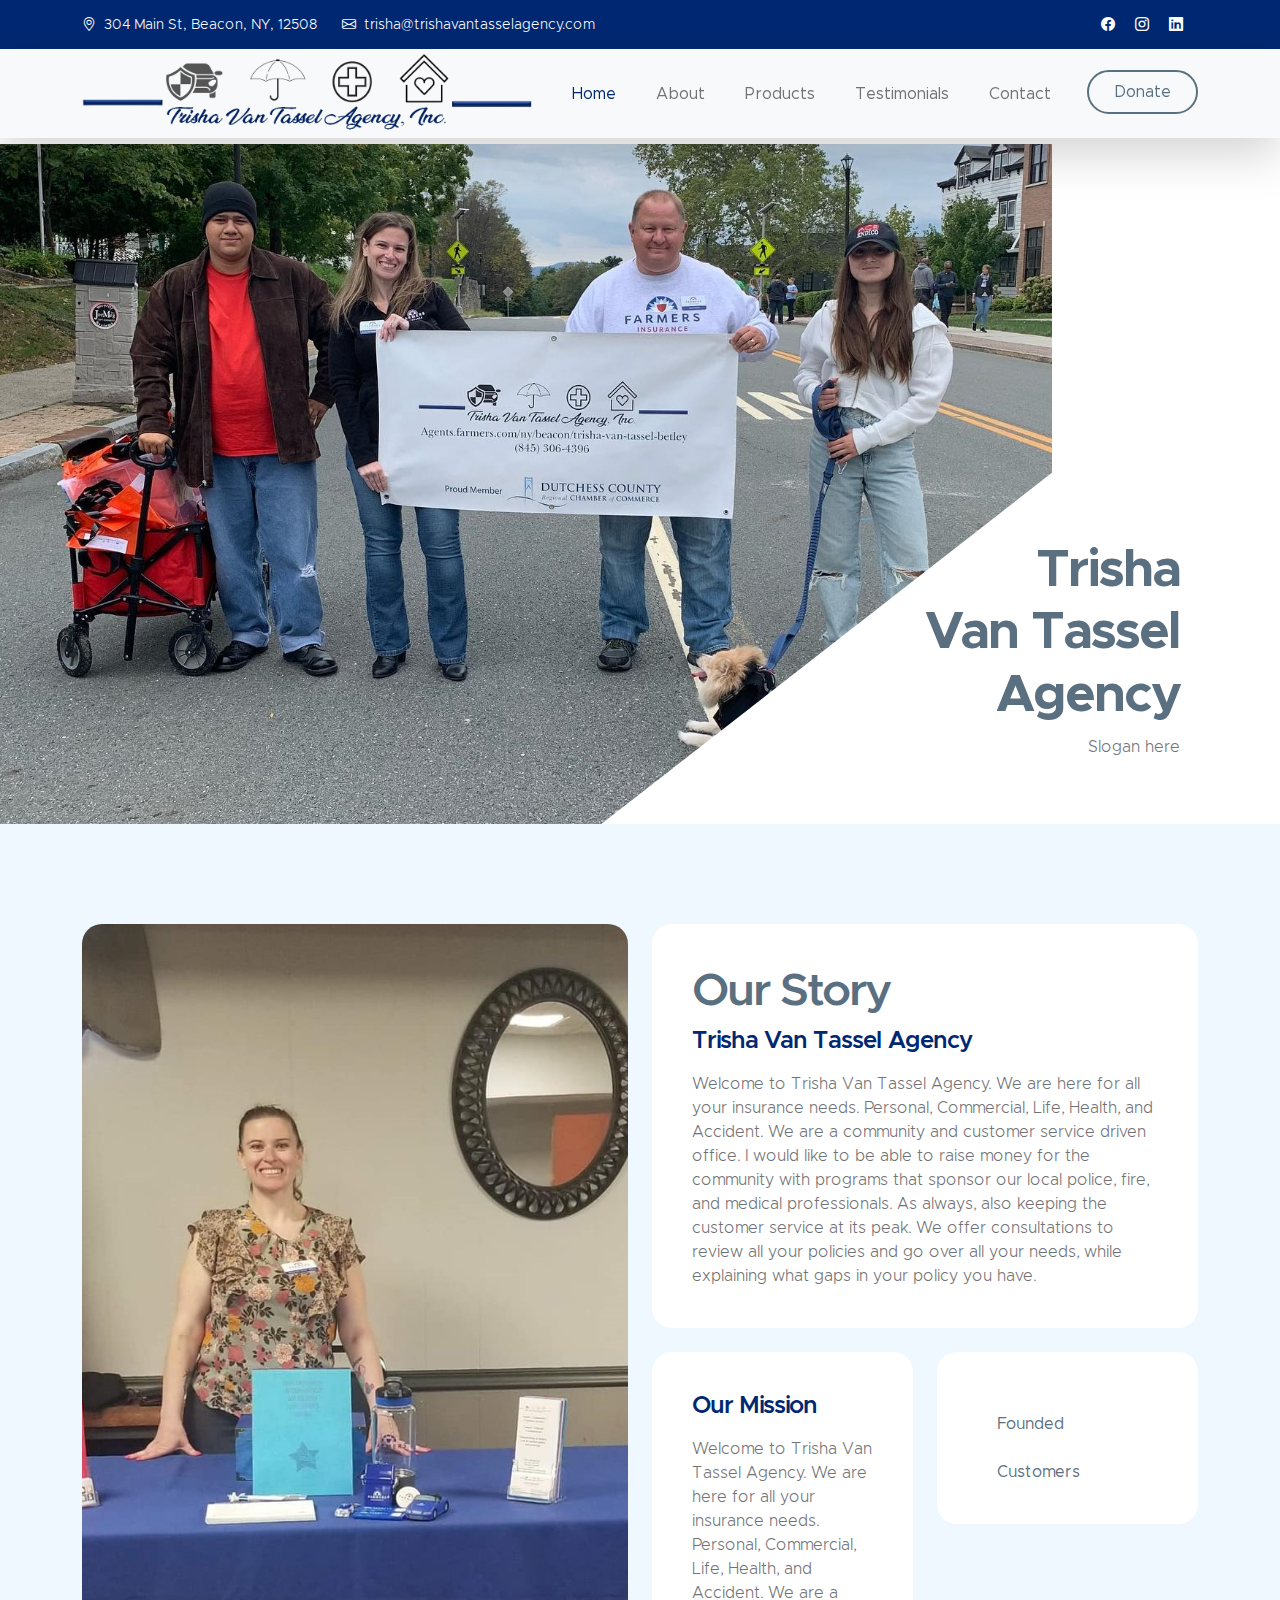
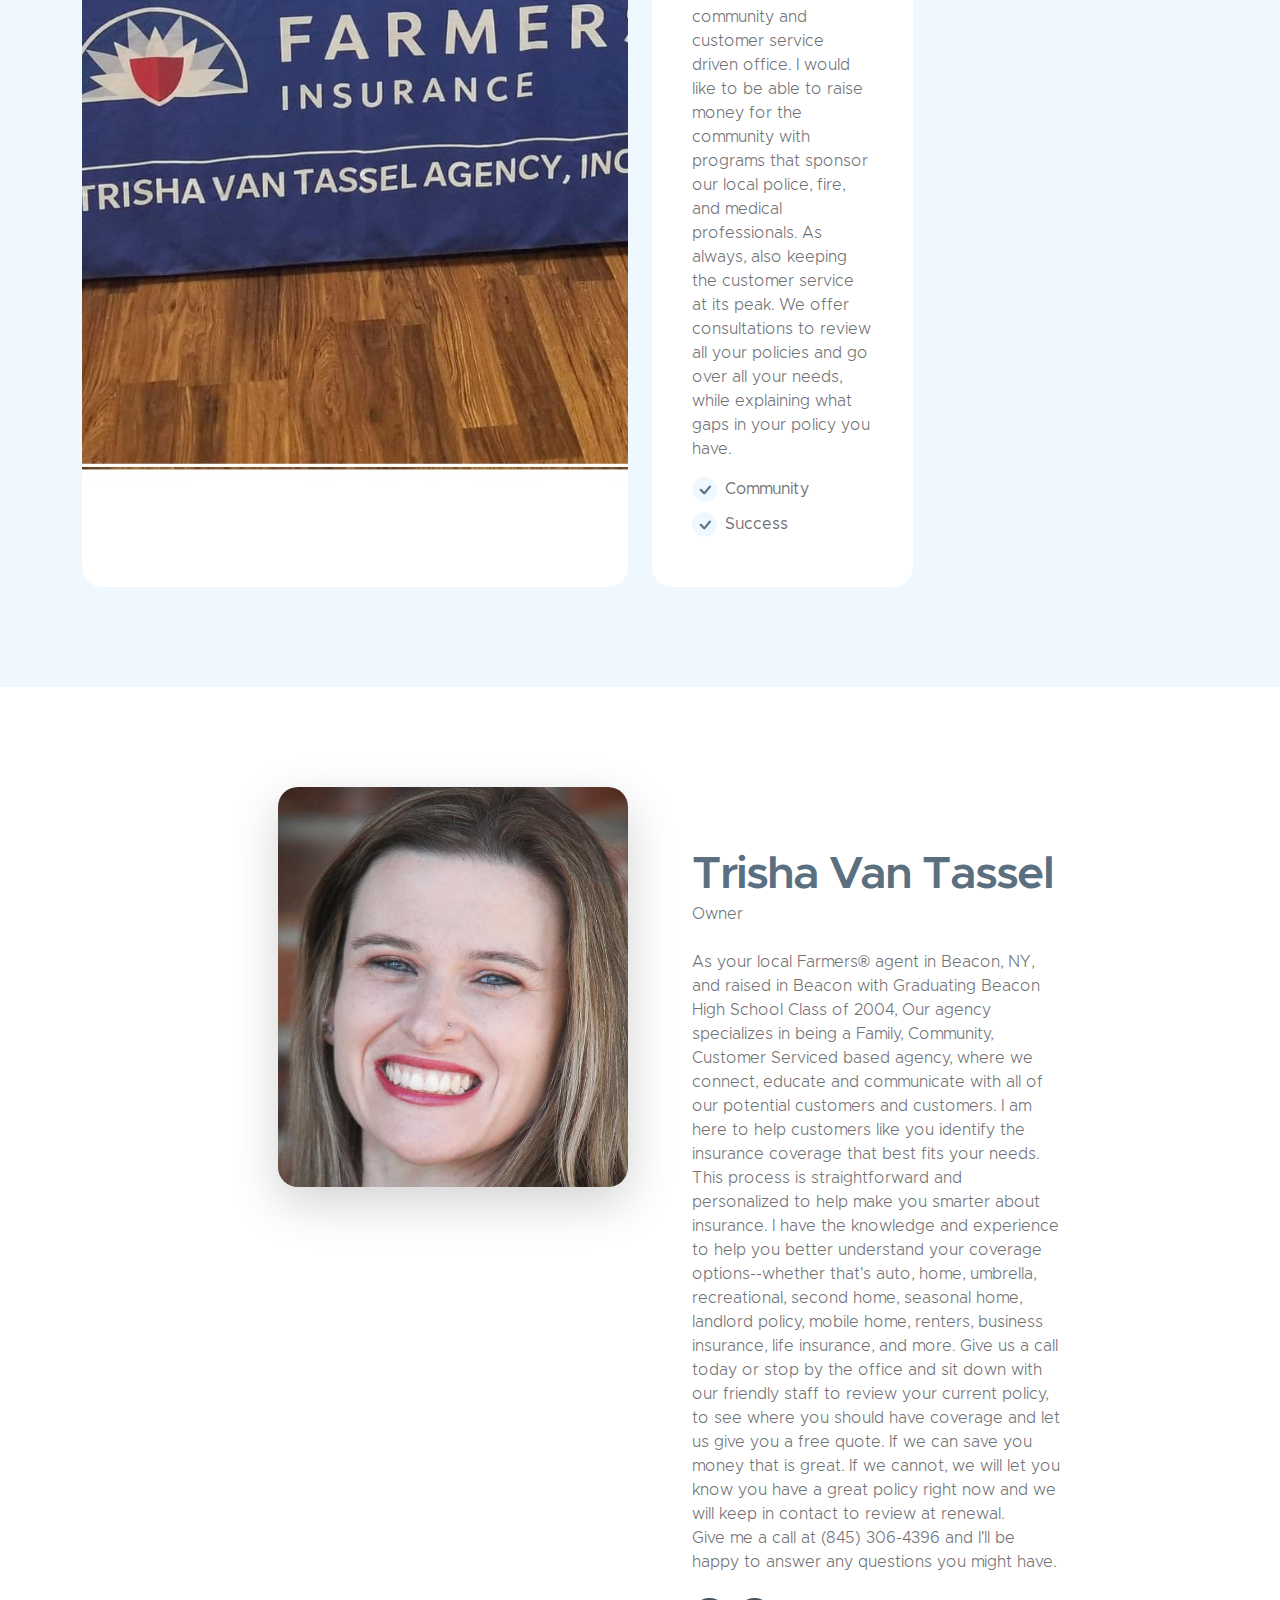
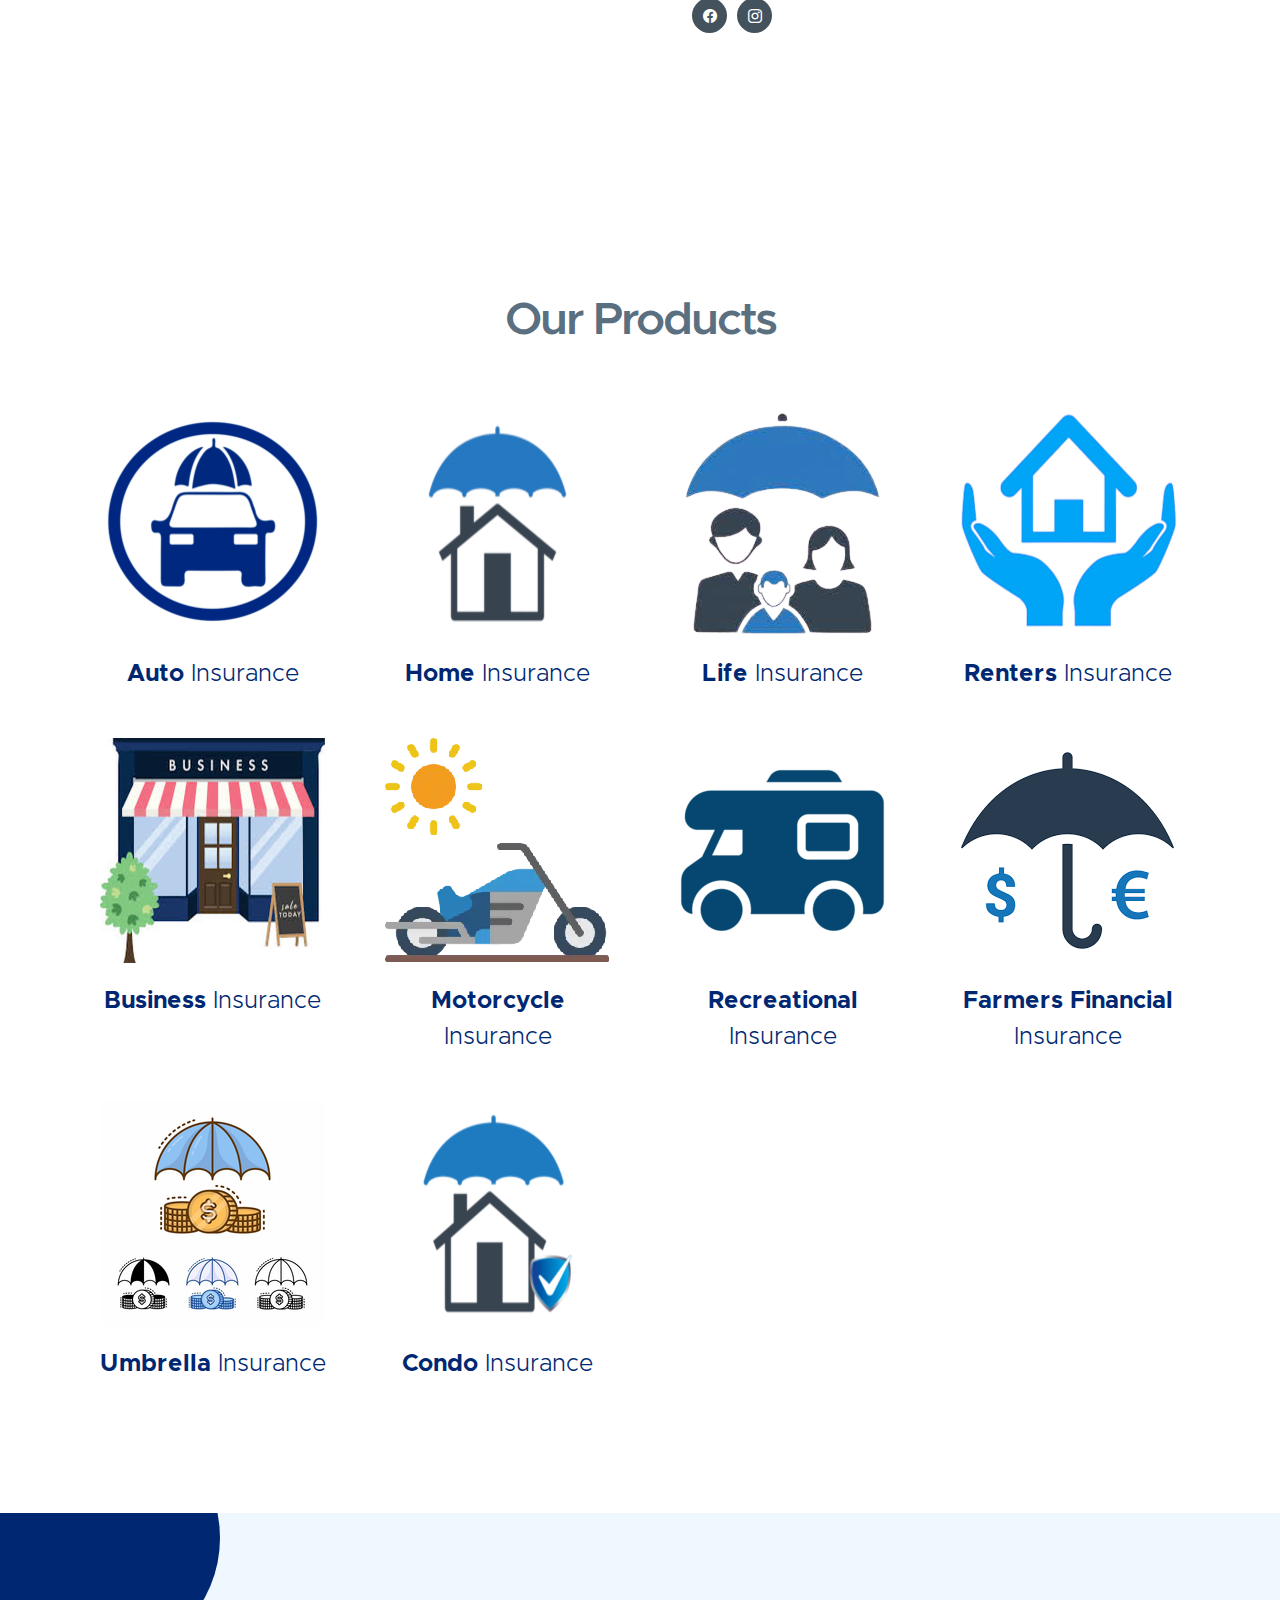
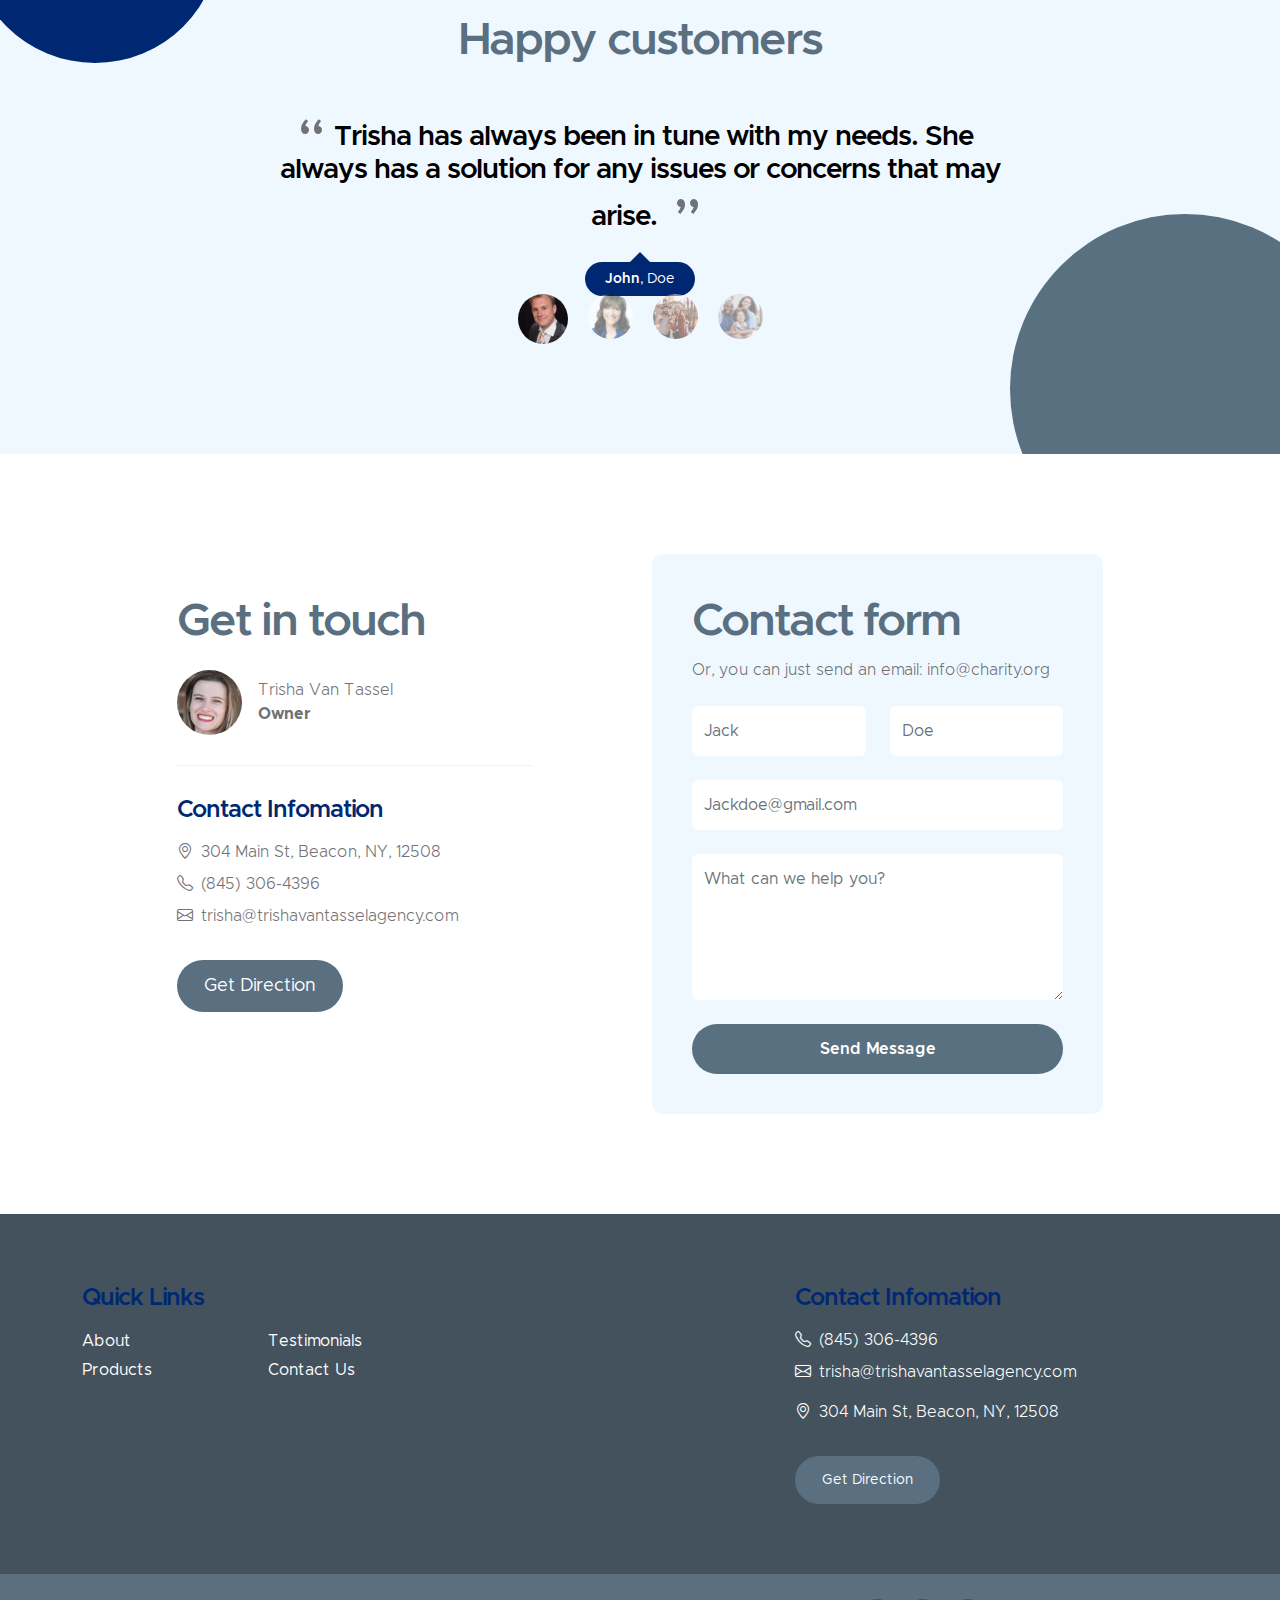
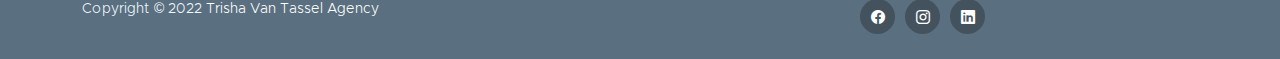
==== commit 49477c7d: "Photos / Testimonials" ====
--- a/index.html
+++ b/index.html
@@ -206,12 +206,12 @@
                                         <ul class="custom-list mt-2">
                                             <li class="custom-list-item d-flex">
                                                 <i class="bi-check custom-text-box-icon me-2"></i>
-                                                Charity Theme
+                                                Community
                                             </li>
 
                                             <li class="custom-list-item d-flex">
                                                 <i class="bi-check custom-text-box-icon me-2"></i>
-                                                Semantic HTML
+                                                Success
                                             </li>
                                         </ul>
                                     </div>
@@ -420,49 +420,49 @@
                                            <div class="carousel-caption">
                                                 <h4 class="carousel-title">Trisha has always been in tune with my needs. She always has a solution for any issues or concerns that may arise. </h4>
 
-                                                <small class="carousel-name"><span class="carousel-name-title">Frank</span>, B</small>
+                                                <small class="carousel-name"><span class="carousel-name-title">John</span>, Doe</small>
                                            </div>
                                         </div>
 
                                         <div class="carousel-item">
                                             <div class="carousel-caption">
-                                                <h4 class="carousel-title">Sed leo nisl, posuere at molestie ac, suscipit auctor mauris quis metus tempor orci</h4>
-
-                                                <small class="carousel-name"><span class="carousel-name-title">Thomas</span>, Partner</small>
+                                                <h4 class="carousel-title">Great products and services. Trisha walked me through it all.</h4>
+
+                                                <small class="carousel-name"><span class="carousel-name-title">Jane</span>, Doe</small>
                                             </div>
                                         </div>
 
                                         <div class="carousel-item">
                                             <div class="carousel-caption">
-                                                <h4 class="carousel-title">Lorem Ipsum dolor sit amet, consectetur adipsicing kengan omeg kohm tokito charity theme</h4>
-
-                                                <small class="carousel-name"><span class="carousel-name-title">Jane</span>, Advisor</small>
+                                                <h4 class="carousel-title">We find comfort that our family is protected.</h4>
+
+                                                <small class="carousel-name"><span class="carousel-name-title">Tripp</span>, Family</small>
                                             </div>
                                         </div>
 
                                         <div class="carousel-item">
                                             <div class="carousel-caption">
-                                                <h4 class="carousel-title">Sed leo nisl, posuere at molestie ac, suscipit auctor mauris quis metus tempor orci</h4>
-
-                                                <small class="carousel-name"><span class="carousel-name-title">Bob</span>, Entreprenuer</small>
+                                                <h4 class="carousel-title">We are so thankful Trisha helped our family.</h4>
+
+                                                <small class="carousel-name"><span class="carousel-name-title">Johnson</span>, Family</small>
                                            </div>
                                         </div>
 
                                           <ol class="carousel-indicators">
                                                <li data-bs-target="#testimonial-carousel" data-bs-slide-to="0" class="active">
-                                                    <img src="images/avatar/portrait-beautiful-young-woman-standing-grey-wall.jpg" class="img-fluid rounded-circle avatar-image" alt="avatar">
+                                                    <img src="images/avatar/man.png" class="img-fluid rounded-circle avatar-image" alt="avatar">
                                                </li>
 
                                                <li data-bs-target="#testimonial-carousel" data-bs-slide-to="1" class="">
-                                                    <img src="images/avatar/portrait-young-redhead-bearded-male.jpg" class="img-fluid rounded-circle avatar-image" alt="avatar">
+                                                    <img src="images/avatar/lady.png" class="img-fluid rounded-circle avatar-image" alt="avatar">
                                                </li>
 
                                                <li data-bs-target="#testimonial-carousel" data-bs-slide-to="2" class="">
-                                                    <img src="images/avatar/pretty-blonde-woman-wearing-white-t-shirt.jpg" class="img-fluid rounded-circle avatar-image" alt="avatar">
+                                                    <img src="images/avatar/family.png" class="img-fluid rounded-circle avatar-image" alt="avatar">
                                                </li>
 
                                                <li data-bs-target="#testimonial-carousel" data-bs-slide-to="3" class="">
-                                                    <img src="images/avatar/studio-portrait-emotional-happy-funny.jpg" class="img-fluid rounded-circle avatar-image" alt="avatar">
+                                                    <img src="images/avatar/family2.png" class="img-fluid rounded-circle avatar-image" alt="avatar">
                                                </li>
                                           </ol>
 
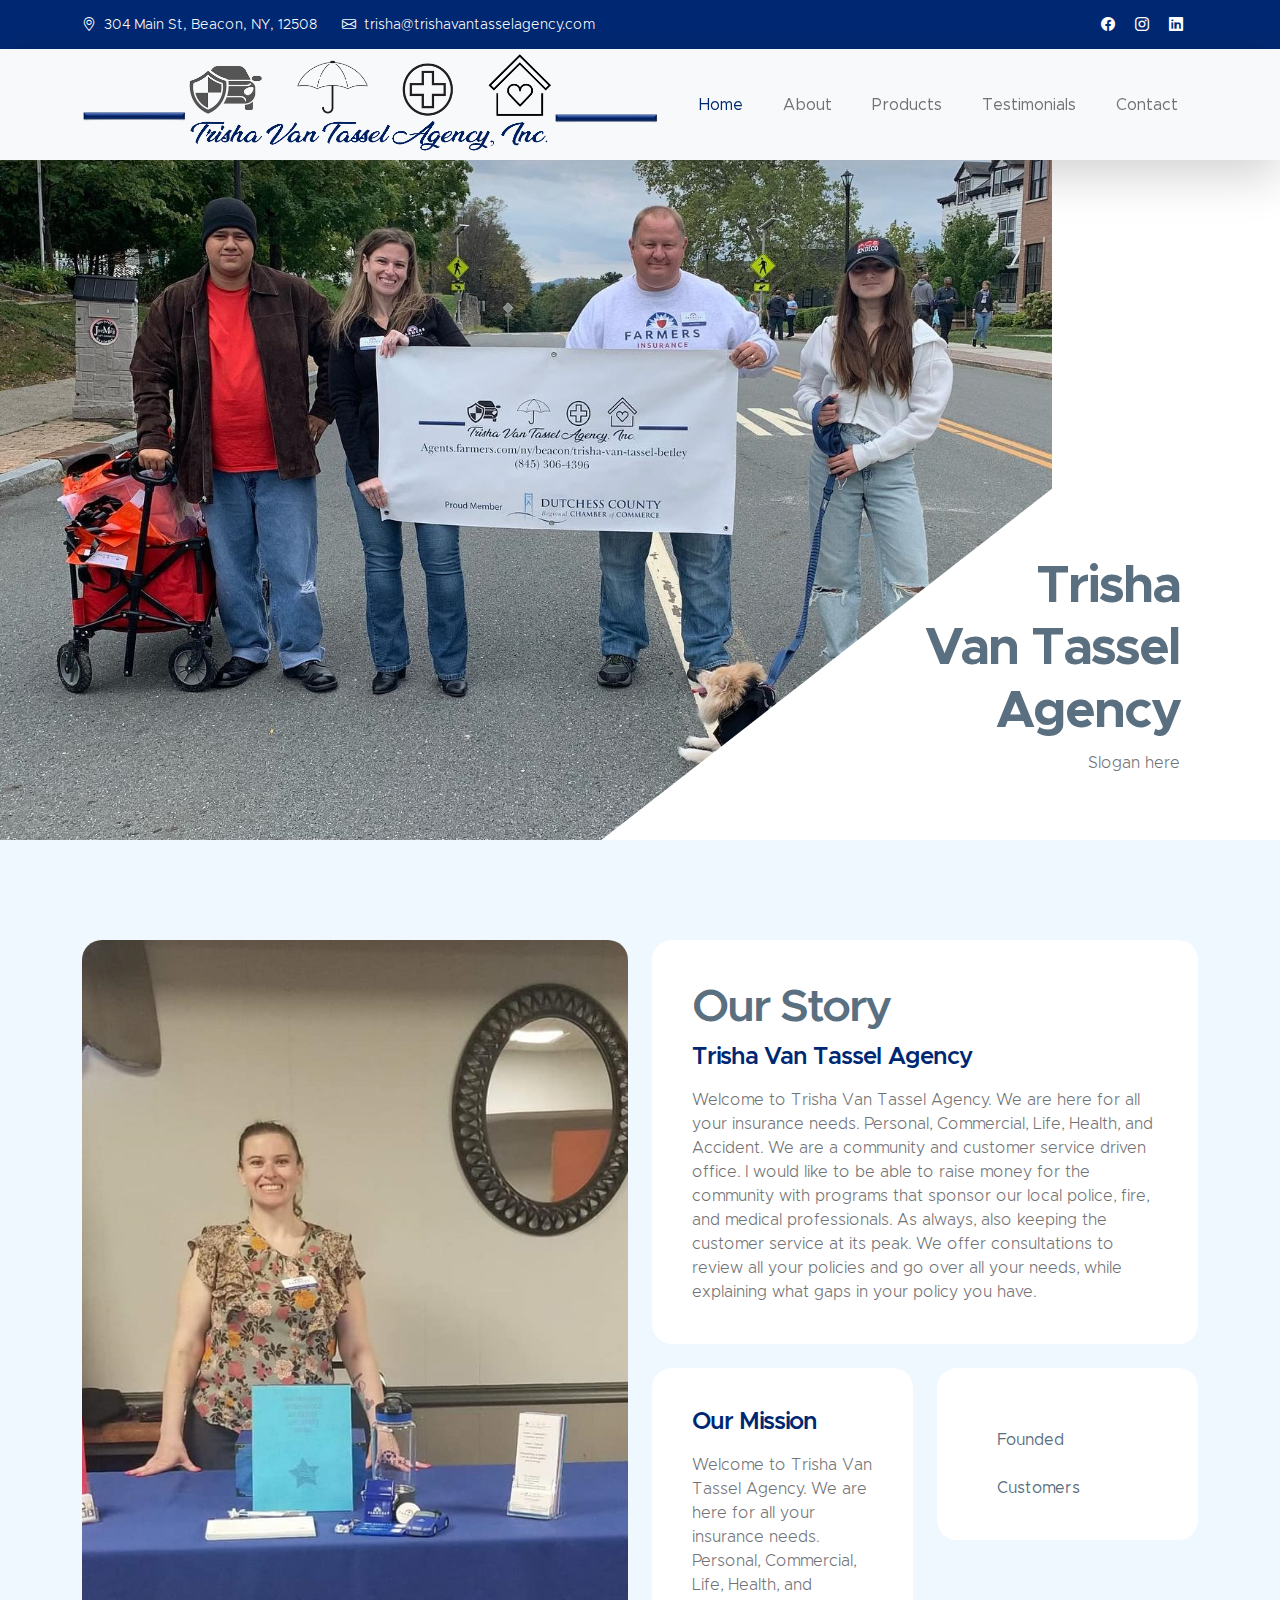
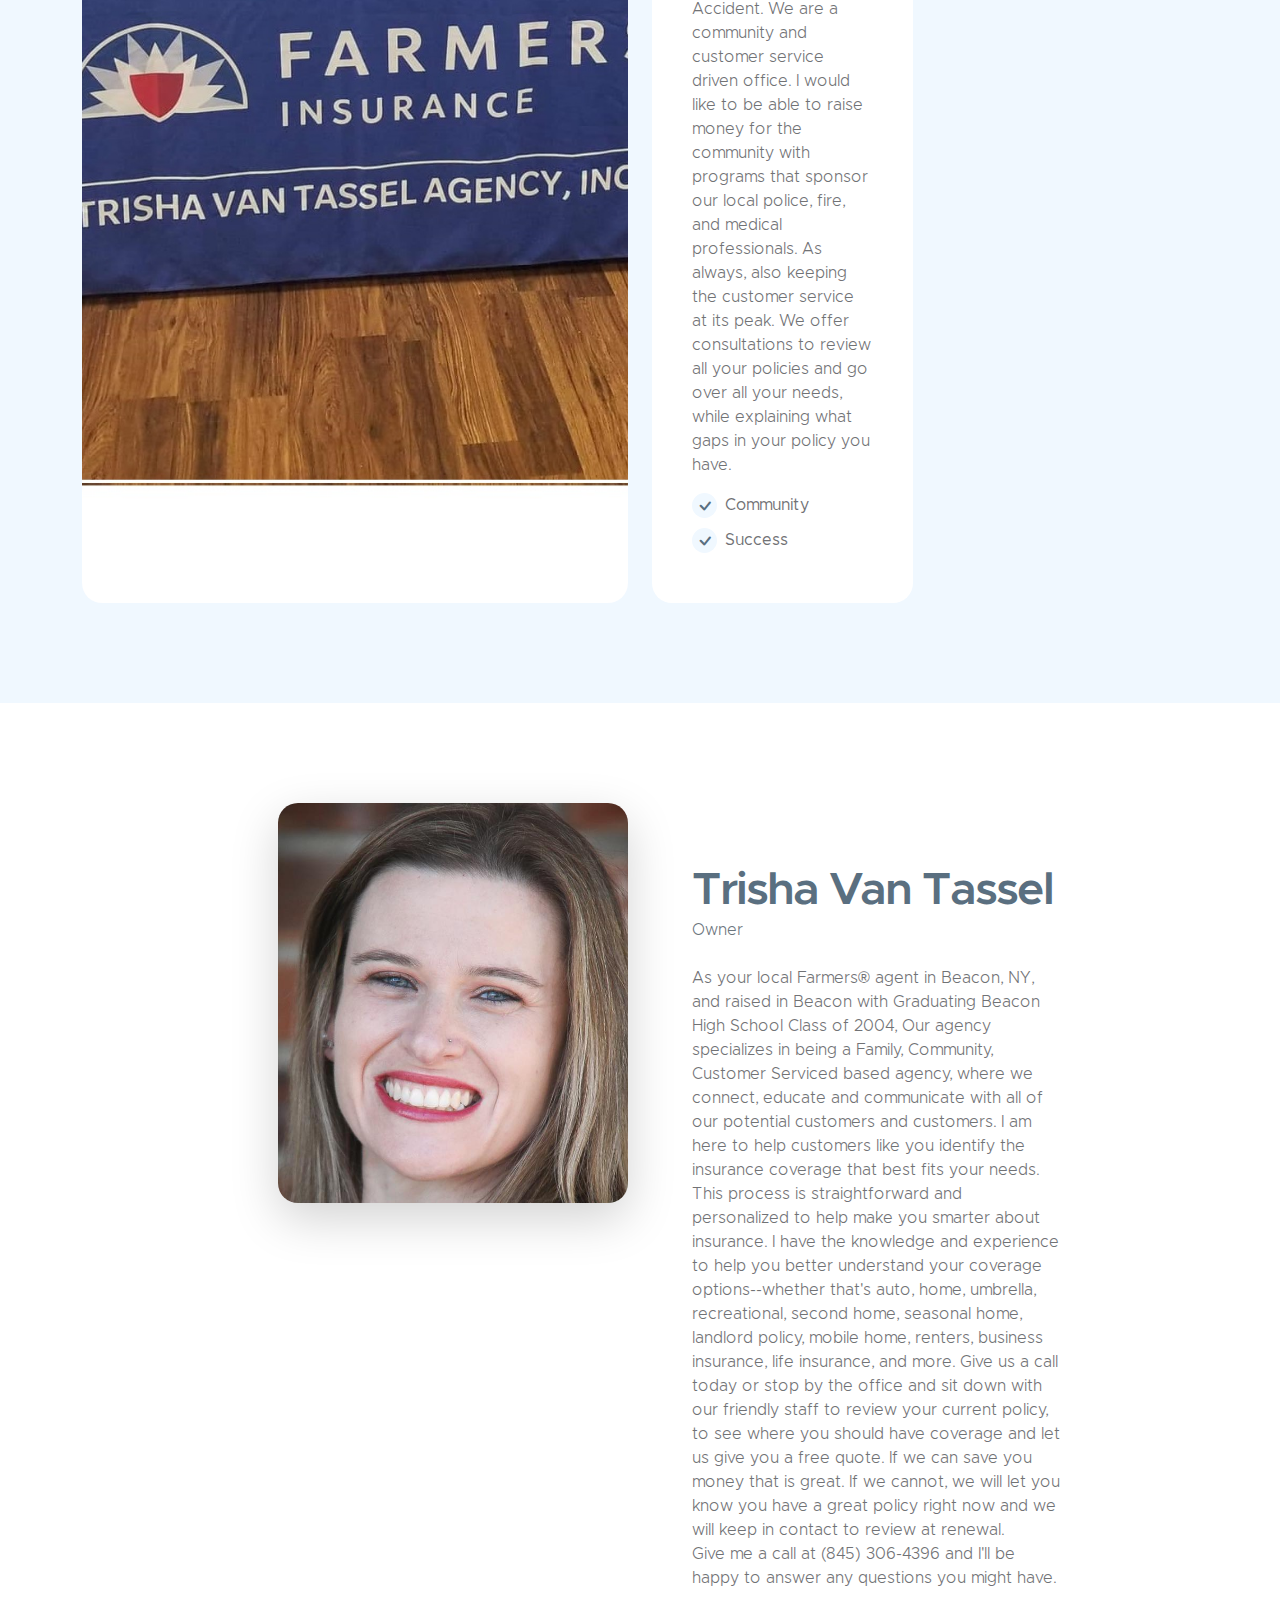
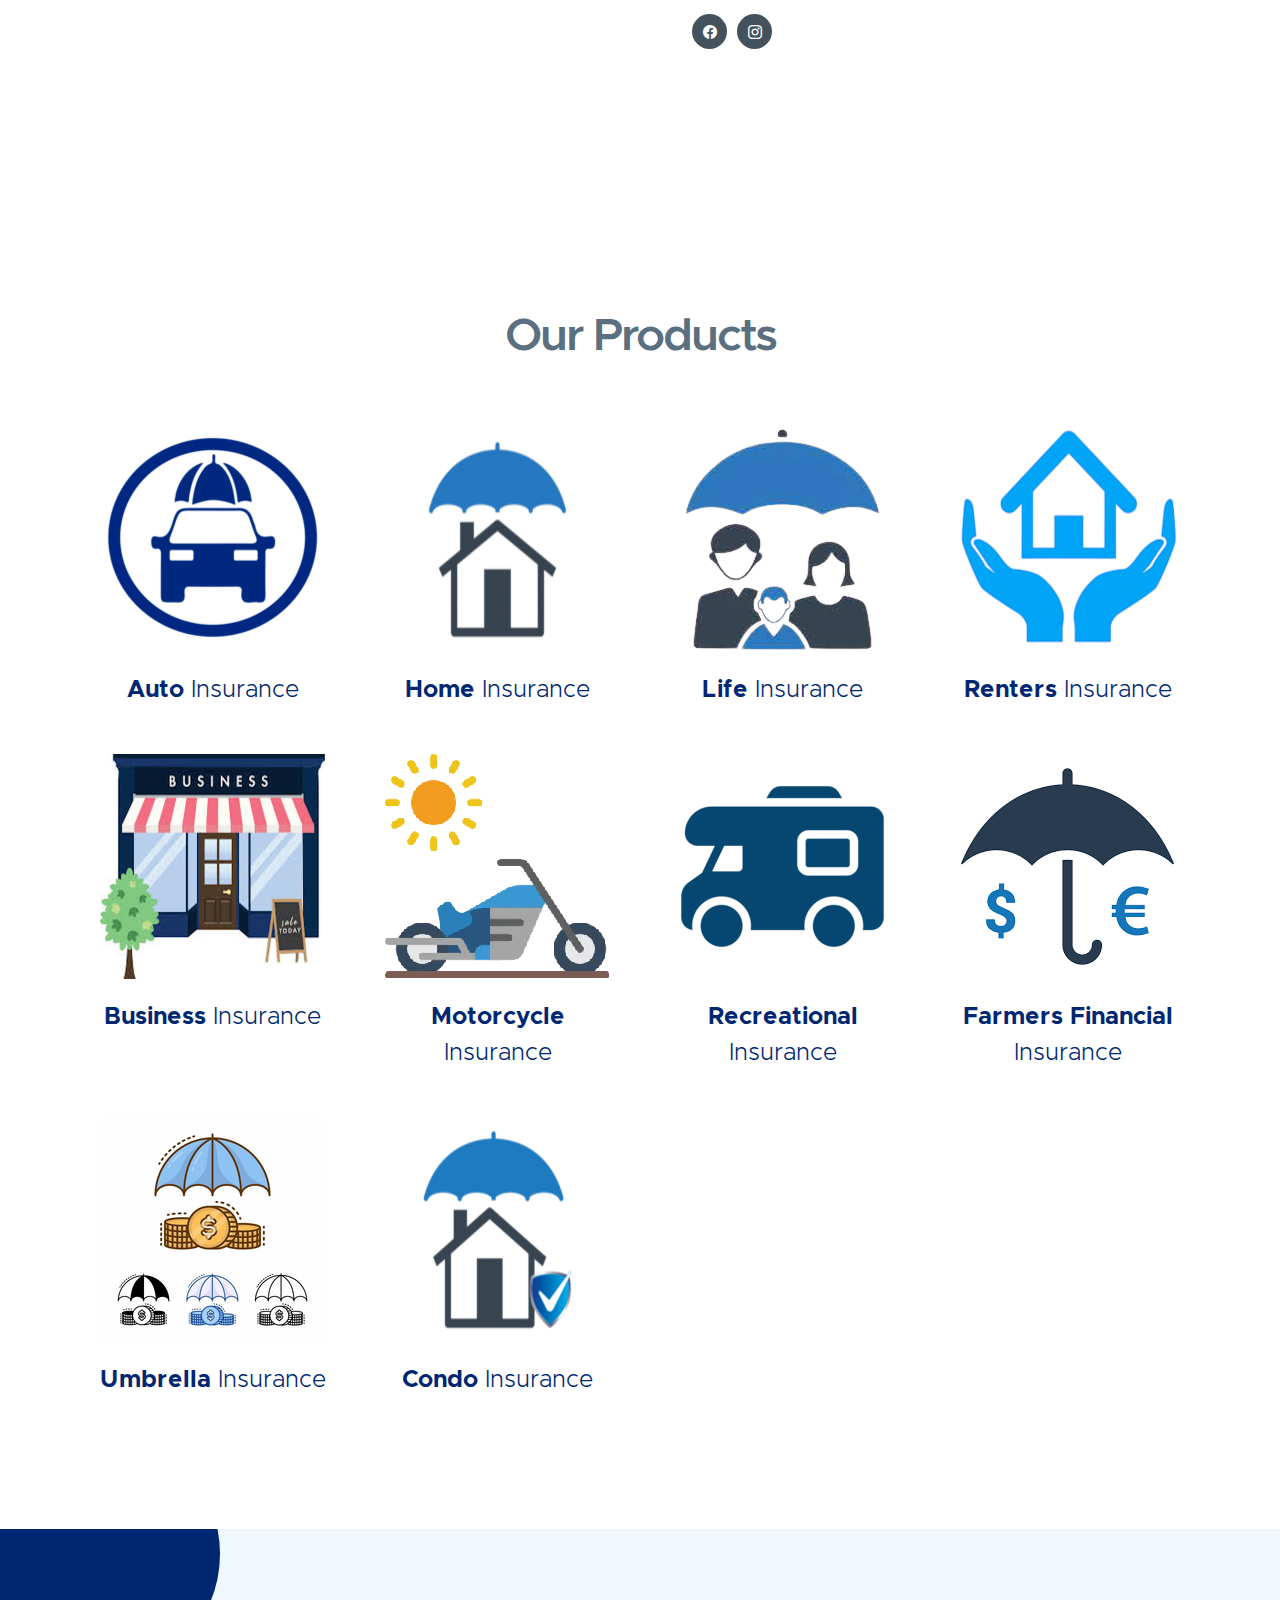
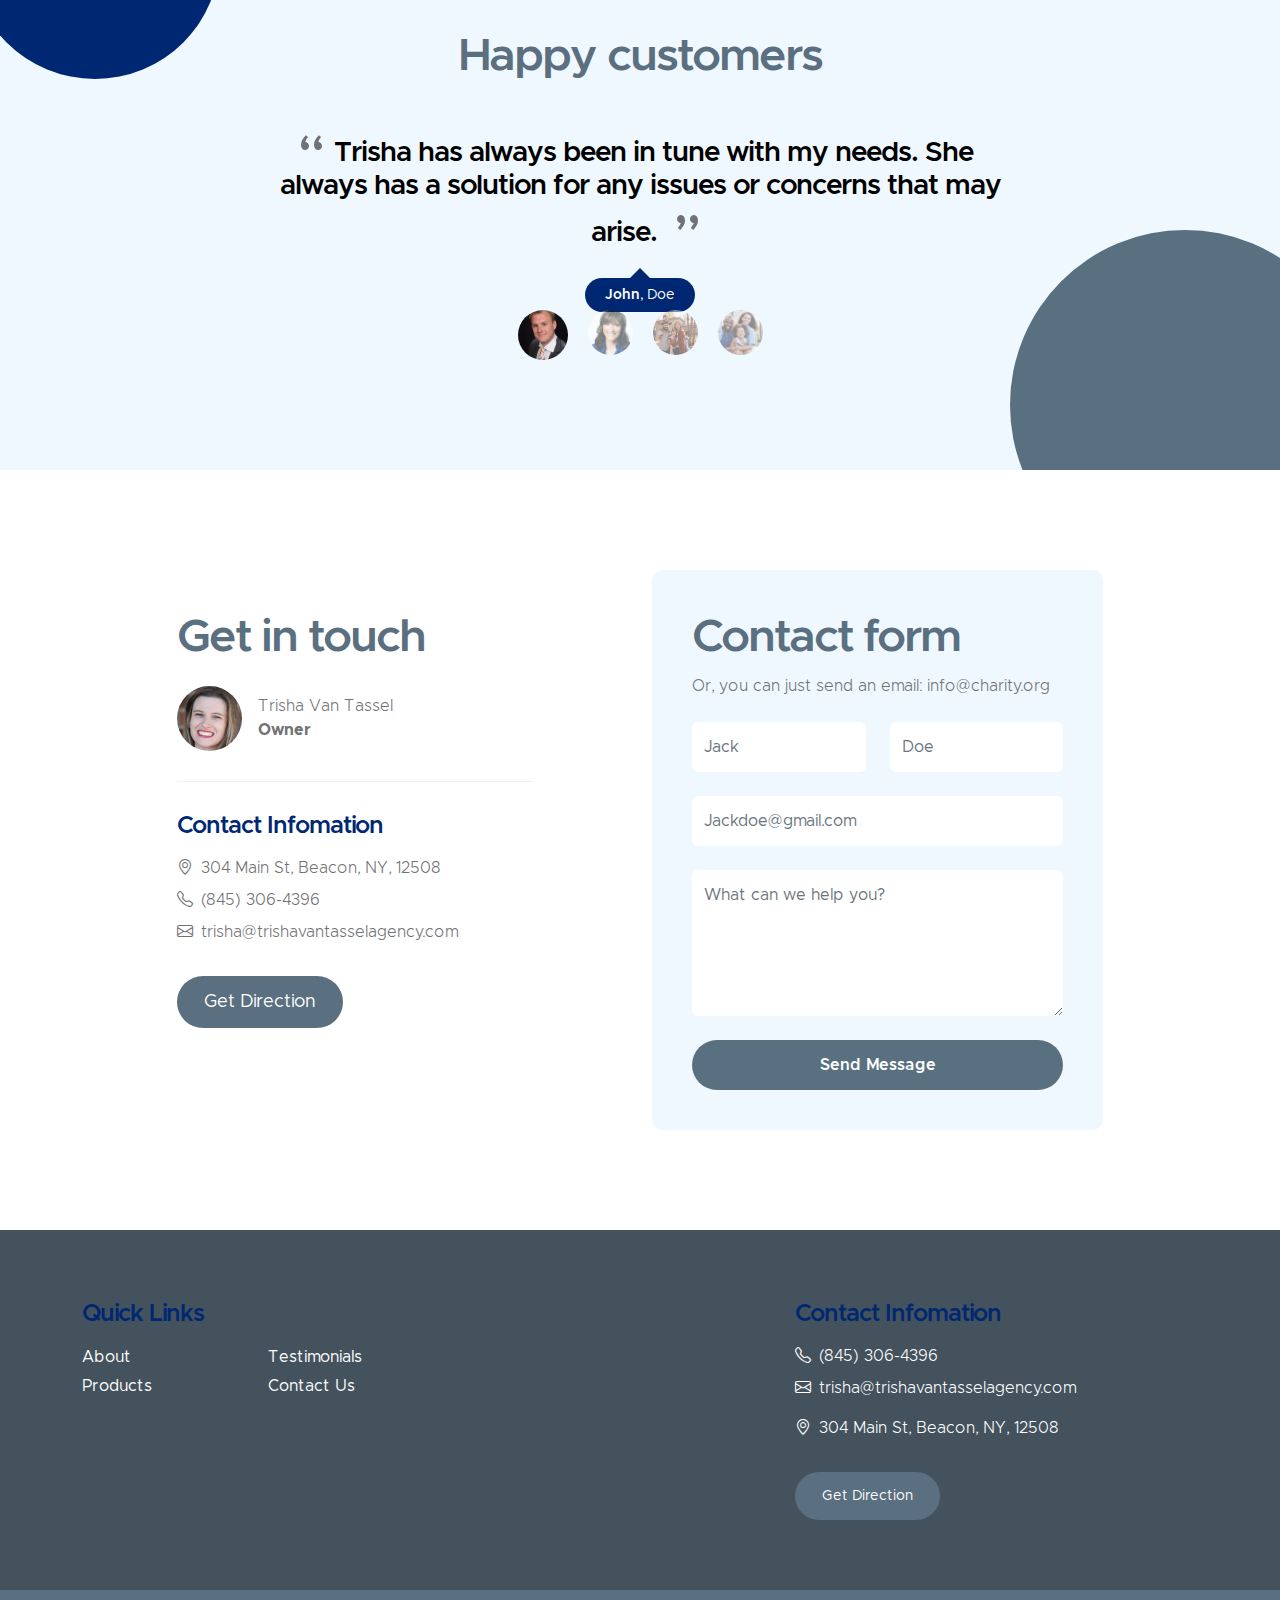
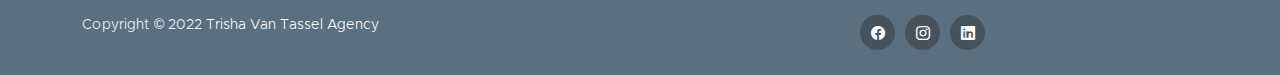
==== commit 0e925802: "remove donate" ====
--- a/index.html
+++ b/index.html
@@ -97,9 +97,6 @@
                             <a class="nav-link click-scroll" href="#section_5">Contact</a>
                         </li>
 
-                        <li class="nav-item ms-3">
-                            <a class="nav-link custom-btn custom-border-btn btn" href="#">Donate</a>
-                        </li>
                     </ul>
                 </div>
             </div>
@@ -299,7 +296,7 @@
 
                         <div class="col-lg-3 col-md-6 col-12 mb-4 mb-lg-0">
                             <div class="featured-block d-flex justify-content-center align-items-center">
-                                <a href="#" class="d-block">
+                                <a href="#section_3" class="d-block">
                                     <img src="images/icons/auto.png" class="featured-block-image img-fluid" alt="">
 
                                     <p class="featured-block-text"><strong>Auto</strong> Insurance</p>
@@ -309,7 +306,7 @@
 
                         <div class="col-lg-3 col-md-6 col-12 mb-4 mb-lg-0 mb-md-4">
                             <div class="featured-block d-flex justify-content-center align-items-center">
-                                <a href="#" class="d-block">
+                                <a href="#section_3" class="d-block">
                                     <img src="images/icons/home.png" class="featured-block-image img-fluid" alt="">
 
                                     <p class="featured-block-text"><strong>Home</strong> Insurance</p>
@@ -319,7 +316,7 @@
 
                         <div class="col-lg-3 col-md-6 col-12 mb-4 mb-lg-0 mb-md-4">
                             <div class="featured-block d-flex justify-content-center align-items-center">
-                                <a href="#" class="d-block">
+                                <a href="#section_3" class="d-block">
                                     <img src="images/icons/life.png" class="featured-block-image img-fluid" alt="">
 
                                     <p class="featured-block-text"><strong>Life</strong> Insurance</p>
@@ -329,7 +326,7 @@
 
                         <div class="col-lg-3 col-md-6 col-12 mb-4 mb-lg-0">
                             <div class="featured-block d-flex justify-content-center align-items-center">
-                                <a href="#" class="d-block">
+                                <a href="#section_3" class="d-block">
                                     <img src="images/icons/renters.png" class="featured-block-image img-fluid" alt="">
 
                                     <p class="featured-block-text"><strong>Renters</strong> Insurance</p>
@@ -339,7 +336,7 @@
 
                         <div class="col-lg-3 col-md-6 col-12 mb-4 mb-lg-0">
                             <div class="featured-block d-flex justify-content-center align-items-center">
-                                <a href="#" class="d-block">
+                                <a href="#section_3" class="d-block">
                                     <img src="images/icons/business.png" class="featured-block-image img-fluid" alt="">
 
                                     <p class="featured-block-text"><strong>Business</strong> Insurance</p>
@@ -349,7 +346,7 @@
 
                         <div class="col-lg-3 col-md-6 col-12 mb-4 mb-lg-0">
                             <div class="featured-block d-flex justify-content-center align-items-center">
-                                <a href="#" class="d-block">
+                                <a href="#section_3" class="d-block">
                                     <img src="images/icons/motorcycle.png" class="featured-block-image img-fluid" alt="">
 
                                     <p class="featured-block-text"><strong>Motorcycle</strong> Insurance</p>
@@ -359,7 +356,7 @@
 
                         <div class="col-lg-3 col-md-6 col-12 mb-4 mb-lg-0">
                             <div class="featured-block d-flex justify-content-center align-items-center">
-                                <a href="#" class="d-block">
+                                <a href="#section_3" class="d-block">
                                     <img src="images/icons/recreational.png" class="featured-block-image img-fluid" alt="">
 
                                     <p class="featured-block-text"><strong>Recreational</strong> Insurance</p>
@@ -369,7 +366,7 @@
 
                         <div class="col-lg-3 col-md-6 col-12 mb-4 mb-lg-0">
                             <div class="featured-block d-flex justify-content-center align-items-center">
-                                <a href="#" class="d-block">
+                                <a href="#section_3" class="d-block">
                                     <img src="images/icons/farmers.png" class="featured-block-image img-fluid" alt="">
 
                                     <p class="featured-block-text"><strong>Farmers Financial</strong> Insurance</p>
@@ -379,7 +376,7 @@
 
                         <div class="col-lg-3 col-md-6 col-12 mb-4 mb-lg-0">
                             <div class="featured-block d-flex justify-content-center align-items-center">
-                                <a href="#" class="d-block">
+                                <a href="#section_3" class="d-block">
                                     <img src="images/icons/umbrella.png" class="featured-block-image img-fluid" alt="">
 
                                     <p class="featured-block-text"><strong>Umbrella</strong> Insurance</p>
@@ -390,7 +387,7 @@
 
                         <div class="col-lg-3 col-md-6 col-12 mb-4 mb-lg-0">
                             <div class="featured-block d-flex justify-content-center align-items-center">
-                                <a href="#" class="d-block">
+                                <a href="#section_3" class="d-block">
                                     <img src="images/icons/condo.png" class="featured-block-image img-fluid" alt="">
 
                                     <p class="featured-block-text"><strong>Condo</strong> Insurance</p>
